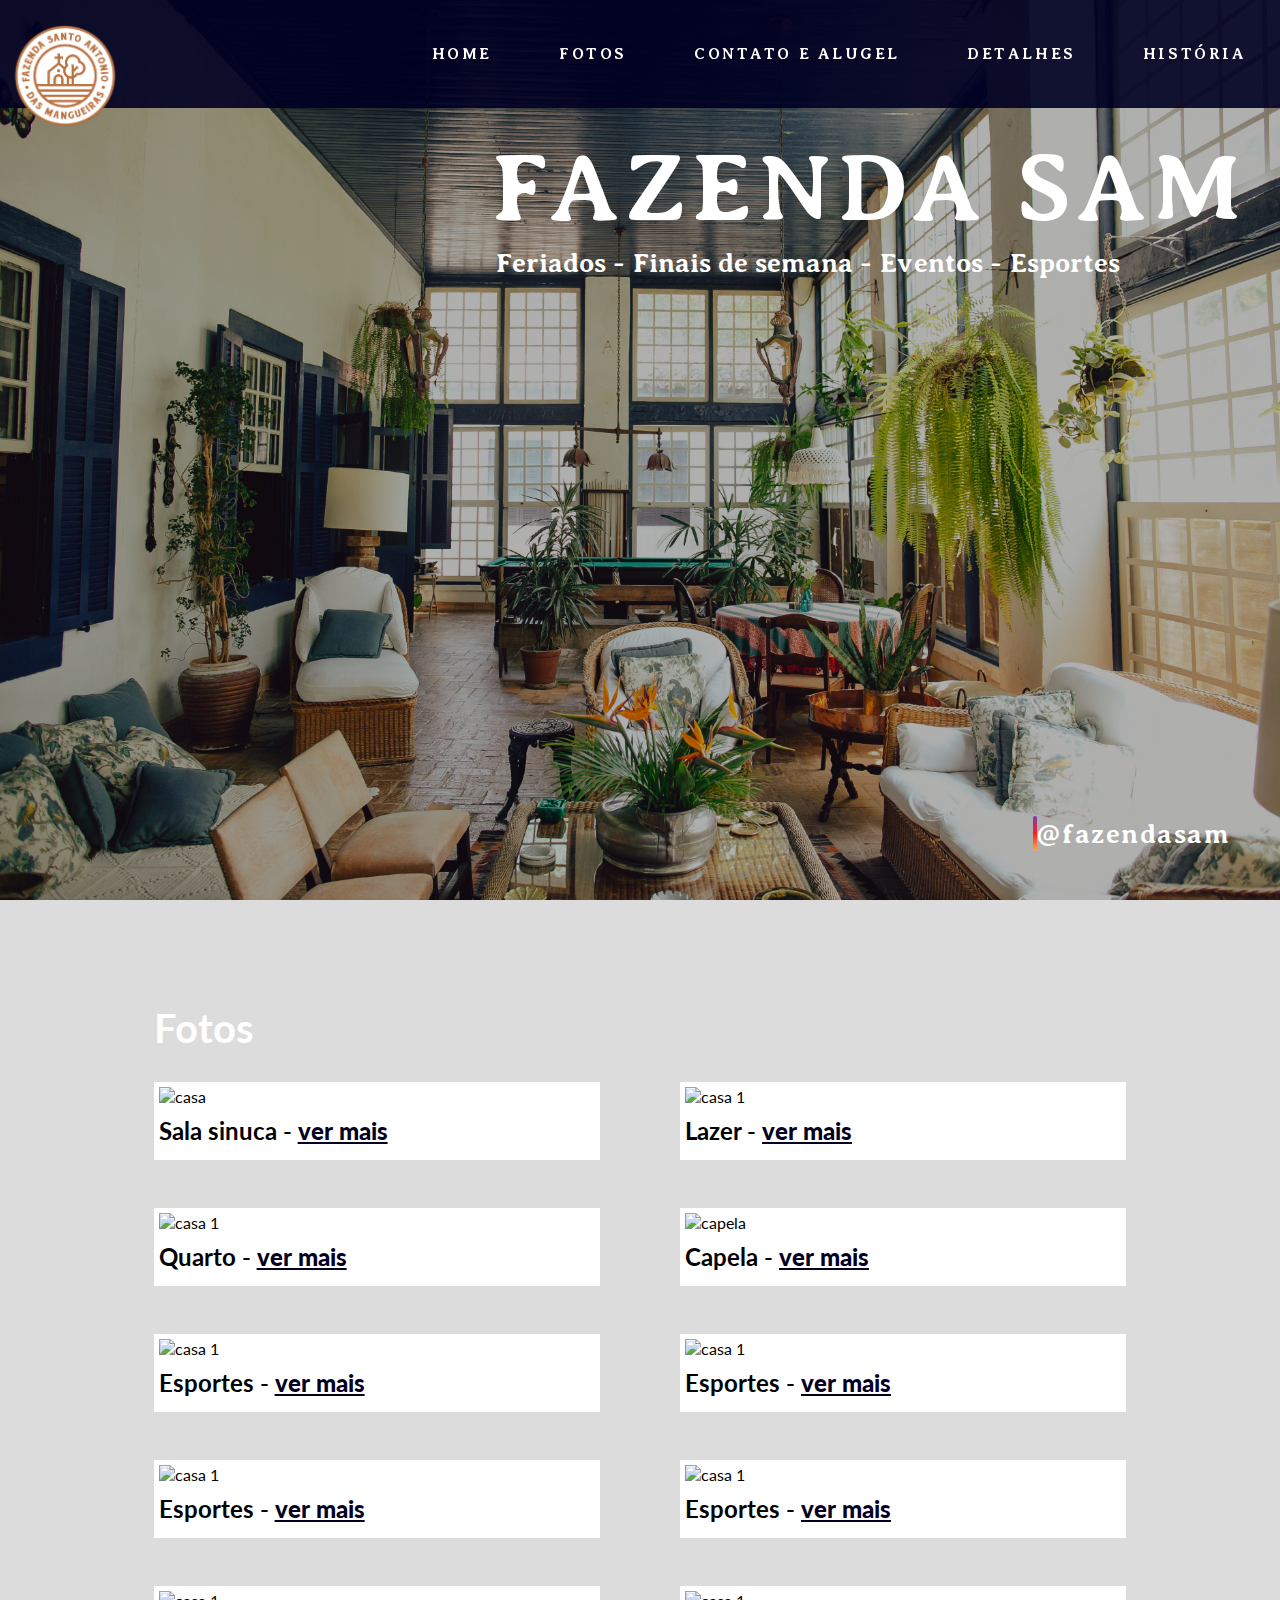
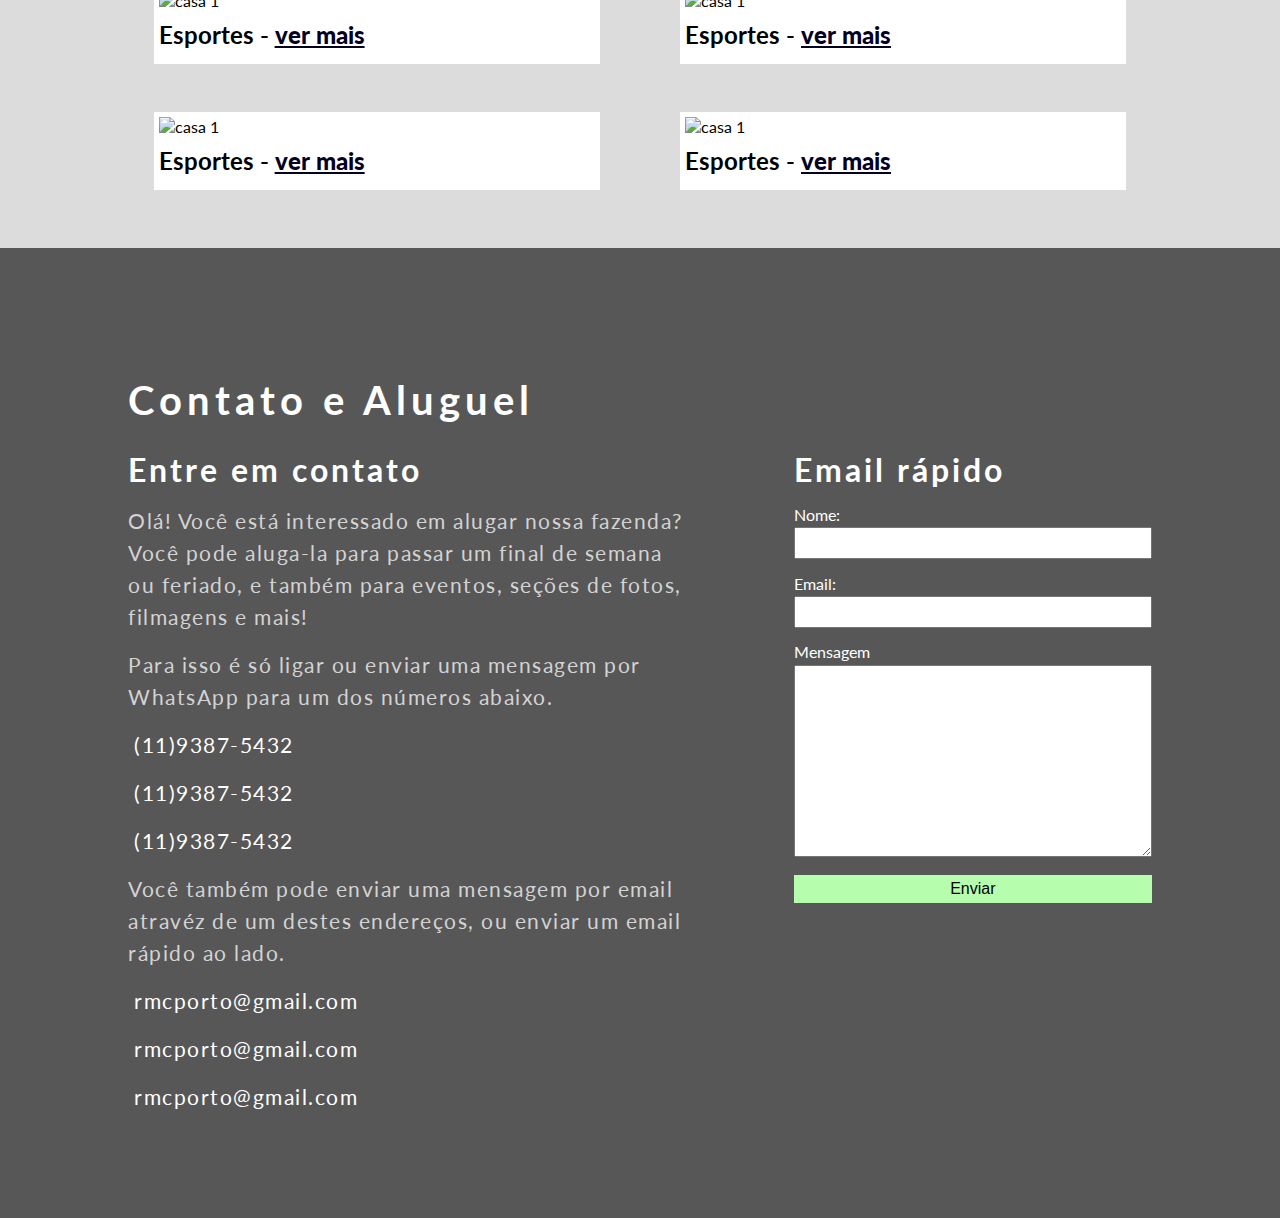
==== projeto/html/index.html @ 3a996c86 "muitas alterações" ====
<!DOCTYPE html>
<html lang="pt-br">
<head>
    <meta charset="UTF-8">
    <meta http-equiv="X-UA-Compatible" content="IE=edge">
    <meta name="viewport" content="width=device-width, initial-scale=1.0">
    <link rel="stylesheet" href="../style/style.css">
    <link rel="stylesheet" href="https://cdnjs.cloudflare.com/ajax/libs/font-awesome/5.15.3/css/all.min.css" integrity="sha512-iBBXm8fW90+nuLcSKlbmrPcLa0OT92xO1BIsZ+ywDWZCvqsWgccV3gFoRBv0z+8dLJgyAHIhR35VZc2oM/gI1w==" crossorigin="anonymous">
    <link rel="stylesheet" href="../dist/css/lightbox.min.css">
    <title>Fazenda SAM</title>
</head>
<body>

    <div class="container">
        <section class="section_1" id="section-1-image">
            <header>
                <div class="div_logo">
                    <img src="../images/logo-fazenda.png" alt="logo">
                </div>

                <ul>
                    <li><a href="#section-1-image">Home</a></li>
                    <li><a href="#fotos-id">Fotos</a></li>
                    <li><a href="#alugar-id">Contato e Alugel</a></li>
                    <li>Detalhes</li>
                    <li>História</li>
                    <!-- <li><a href="#contato-id">Contato</a></li> -->
                </ul>
            </header>

            <div class="section_1_main_div">
                <div class="title">
                    <h1>Fazenda SAM</h1>
                    <h2>Feriados - Finais de semana - Eventos - Esportes</h2> 
                </div>
                <div class="home_medias">
                    <p><i class="fab fa-instagram"></i> <b>@fazendasam</b></p> 
                </div>
            </div>
        </section>




        <section class="section_fotos background_image_2" id="fotos-id">

            <div class="section_fotos_main_div background_color_transparent">
                
                <h2>Fotos</h2>
                
                <div class="display_flex">

                    <div class="div_galeria galeria_esquerda">

                        <div class="carrossel">

                            <a href="../images/casa/casa-1.jpg" data-lightbox="roadtrip">
                                <div class="galeria_main_img">
                                    <img src="../images/casa/casa-1.jpg" alt="casa">
                                </div>
                                <div class="h3_img_div">
                                    <h3>Sala sinuca - <b>ver mais</b></h3> 
                                </div>
                            </a>
                            

                            <!-- ####### display none ####### -->
                            <div class="display_none">
                                <a href="../images/capela/capela-2.jpg" data-lightbox="roadtrip">
                                    <img src="../images/capela/capela-2.jpg" alt="capela">
                                </a>
                            </div>
                            <div class="display_none">
                                <a href="../images/capela/capela-3.jpg" data-lightbox="roadtrip">
                                    <img src="../images/capela/capela-3.jpg" alt="capela">
                                </a>
                            </div>
                            <div class="display_none">
                                <a href="../images/capela/capela-4.jpg" data-lightbox="roadtrip">
                                    <img src="../images/capela/capela-4.jpg" alt="capela">
                                </a>
                            </div>
                            <div class="display_none">
                                <a href="../images/capela/capela-5.jpg" data-lightbox="roadtrip">
                                    <img src="../images/capela/capela-5.jpg" alt="capela">
                                </a>
                            </div>
                            <div class="display_none">
                                <a href="../images/capela/capela-6.jpg" data-lightbox="roadtrip">
                                    <img src="../images/capela/capela-6.jpg" alt="capela">
                                </a>
                            </div>
                            <div class="display_none">
                                <a href="../images/capela/capela-7.jpg" data-lightbox="roadtrip">
                                    <img src="../images/capela/capela-7.jpg" alt="capela">
                                </a>
                            </div>

                        </div>


                        <div class="carrossel">
                            <a href="../images/esportes/esportes-1.jpg">

                                <div class="galeria_main_img">
                                    <img src="../images/esportes/esportes-1.jpg" alt="casa 1">
                                </div>
                                <div class="h3_img_div">
                                    <h3>Quarto - <b>ver mais</b></h3> 
                                </div>
                            </a>

                               <!-- ####### display none ####### -->
                               <div class="display_none">
                                <a href="../images/capela/capela-2.jpg" data-lightbox="roadtrip">
                                    <img src="../images/capela/capela-2.jpg" alt="capela">
                                </a>
                            </div>
                            <div class="display_none">
                                <a href="../images/capela/capela-3.jpg" data-lightbox="roadtrip">
                                    <img src="../images/capela/capela-3.jpg" alt="capela">
                                </a>
                            </div>
                            <div class="display_none">
                                <a href="../images/capela/capela-4.jpg" data-lightbox="roadtrip">
                                    <img src="../images/capela/capela-4.jpg" alt="capela">
                                </a>
                            </div>
                            <div class="display_none">
                                <a href="../images/capela/capela-5.jpg" data-lightbox="roadtrip">
                                    <img src="../images/capela/capela-5.jpg" alt="capela">
                                </a>
                            </div>
                            <div class="display_none">
                                <a href="../images/capela/capela-6.jpg" data-lightbox="roadtrip">
                                    <img src="../images/capela/capela-6.jpg" alt="capela">
                                </a>
                            </div>
                            <div class="display_none">
                                <a href="../images/capela/capela-7.jpg" data-lightbox="roadtrip">
                                    <img src="../images/capela/capela-7.jpg" alt="capela">
                                </a>
                            </div>

                        </div>

                        <div class="carrossel">
                            <a href="../images/esportes/esportes-1.jpg">

                                <div class="galeria_main_img">
                                    <img src="../images/esportes/esportes-1.jpg" alt="casa 1">
                                </div>
                                <div class="h3_img_div">
                                    <h3>Esportes - <b>ver mais</b></h3> 
                                </div>
                            </a>
                        </div>

                        <div class="carrossel">
                            <a href="../images/esportes/esportes-1.jpg">

                                <div class="galeria_main_img">
                                    <img src="../images/esportes/esportes-1.jpg" alt="casa 1">
                                </div>
                                <div class="h3_img_div">
                                    <h3>Esportes - <b>ver mais</b></h3> 
                                </div>
                            </a>
                        </div>

                        <div class="carrossel">
                            <a href="../images/esportes/esportes-1.jpg">

                                <div class="galeria_main_img">
                                    <img src="../images/esportes/esportes-1.jpg" alt="casa 1">
                                </div>
                                <div class="h3_img_div">
                                    <h3>Esportes - <b>ver mais</b></h3> 
                                </div>
                            </a>
                        </div>

                        <div class="carrossel">
                            <a href="../images/esportes/esportes-1.jpg">

                                <div class="galeria_main_img">
                                    <img src="../images/esportes/esportes-1.jpg" alt="casa 1">
                                </div>
                                <div class="h3_img_div">
                                    <h3>Esportes - <b>ver mais</b></h3> 
                                </div>
                            </a>
                        </div>
                    </div>


                    <!-- #################### divisão galeria #################### -->
                

                    <div class="div_galeria galeria_direita">
                        <div class="carrossel">
                            <a href="../images/lazer/lazer-1.jpg">
                                <div class="galeria_main_img">
                                    <img src="../images/lazer/lazer-1.jpg" alt="casa 1">
                                </div>
                                <div class="h3_img_div">
                                    <h3>Lazer - <b>ver mais</b></h3> 
                                </div>
                            </a>
                        </div>

                        <div class="carrossel">
                            <!-- <h2>Capela</h2> -->
                            <a href="../images/capela/capela-1.jpg" data-lightbox="roadtrip">
                                <div class="galeria_main_img">
                                    <img src="../images/capela/capela-1.jpg" alt="capela"> 
                                </div>
                                <div class="h3_img_div">
                                    <h3>Capela - <b>ver mais</b></h3> 
                                </div>
                            </a>

                            <!-- ####### display none ####### -->
                            <div class="display_none">
                                <a href="../images/capela/capela-2.jpg" data-lightbox="roadtrip">
                                    <img src="../images/capela/capela-2.jpg" alt="capela">
                                </a>
                            </div>
                            <div class="display_none">
                                <a href="../images/capela/capela-3.jpg" data-lightbox="roadtrip">
                                    <img src="../images/capela/capela-3.jpg" alt="capela">
                                </a>
                            </div>
                            <div class="display_none">
                                <a href="../images/capela/capela-4.jpg" data-lightbox="roadtrip">
                                    <img src="../images/capela/capela-4.jpg" alt="capela">
                                </a>
                            </div>
                            <div class="display_none">
                                <a href="../images/capela/capela-5.jpg" data-lightbox="roadtrip">
                                    <img src="../images/capela/capela-5.jpg" alt="capela">
                                </a>
                            </div>
                            <div class="display_none">
                                <a href="../images/capela/capela-6.jpg" data-lightbox="roadtrip">
                                    <img src="../images/capela/capela-6.jpg" alt="capela">
                                </a>
                            </div>
                            <div class="display_none">
                                <a href="../images/capela/capela-7.jpg" data-lightbox="roadtrip">
                                    <img src="../images/capela/capela-7.jpg" alt="capela">
                                </a>
                            </div>
                        </div>

                        <div class="carrossel">
                            <a href="../images/esportes/esportes-1.jpg">

                                <div class="galeria_main_img">
                                    <img src="../images/esportes/esportes-1.jpg" alt="casa 1">
                                </div>
                                <div class="h3_img_div">
                                    <h3>Esportes - <b>ver mais</b></h3> 
                                </div>
                            </a>
                        </div>

                        <div class="carrossel">
                            <a href="../images/esportes/esportes-1.jpg">

                                <div class="galeria_main_img">
                                    <img src="../images/esportes/esportes-1.jpg" alt="casa 1">
                                </div>
                                <div class="h3_img_div">
                                    <h3>Esportes - <b>ver mais</b></h3> 
                                </div>
                            </a>
                        </div>

                        <div class="carrossel">
                            <a href="../images/esportes/esportes-1.jpg">

                                <div class="galeria_main_img">
                                    <img src="../images/esportes/esportes-1.jpg" alt="casa 1">
                                </div>
                                <div class="h3_img_div">
                                    <h3>Esportes - <b>ver mais</b></h3> 
                                </div>
                            </a>
                        </div>

                        <div class="carrossel">
                            <a href="../images/esportes/esportes-1.jpg">

                                <div class="galeria_main_img">
                                    <img src="../images/esportes/esportes-1.jpg" alt="casa 1">
                                </div>
                                <div class="h3_img_div">
                                    <h3>Esportes - <b>ver mais</b></h3> 
                                </div>
                            </a>
                        </div>
                    </div>
                </div>
            </div>
        </section>



        <section class="section_alugar background_image_2" id="alugar-id">

            <div class="section_alugar_main_div ">
                <div class="section_alugar_h2_div">
                    <h2>Contato e Aluguel</h2>
                </div>
                <div class="section_alugar_contato_div">
                    <div class="infos_div">
                        <h3>Entre em contato</h3>
                        <p>
                            Olá! Você está interessado em alugar nossa fazenda? Você pode aluga-la para passar um final de semana ou feriado,
                            e também para eventos, seções de fotos, filmagens e mais!
                        </p>
                        <p>
                            Para isso é só ligar ou enviar uma mensagem por WhatsApp para um dos números abaixo. 
                        </p>
                        <p class="numeros_emails_p">
                            <i class="fab fa-whatsapp"></i> <i class="fas fa-mobile-alt"></i>  (11)9387-5432
                        </p>
                        <p class="numeros_emails_p">
                            <i class="fab fa-whatsapp"></i> <i class="fas fa-mobile-alt"></i>  (11)9387-5432
                        </p>
                        <p class="numeros_emails_p">
                            <i class="fab fa-whatsapp"></i> <i class="fas fa-mobile-alt"></i>  (11)9387-5432
                        </p>
                        <p>
                            Você também pode enviar uma mensagem por email atravéz de um destes endereços, ou enviar um email rápido ao lado.
                        </p>
                        <p class="numeros_emails_p">
                            <i class="far fa-envelope"></i> rmcporto@gmail.com
                        </p>
                        <p class="numeros_emails_p">
                            <i class="far fa-envelope"></i> rmcporto@gmail.com
                        </p>
                        <p class="numeros_emails_p">
                            <i class="far fa-envelope"></i> rmcporto@gmail.com
                        </p>
                        <!-- <div class="link_contato"><a href="#contato-id">Contatos</a></div> -->
                    </div>
                    <div class="contato_form_div">
                        <form action="">

                            <h3>Email rápido</h3>
                            <label for="nome">Nome:</label>
                            <input type="text" name="nome" id="nome">

                            <label for="email">Email:</label>
                            <input type="email" name="email" id="email">

                            <label for="mensagem">Mensagem</label>
                            <textarea name="mensagem" id="mensagem" cols="30" rows="10"></textarea>

                            <input type="submit" value="Enviar" id="enviar">

                        </form>
                    </div>
                </div>
            </div>
        </section>



        <!-- <section class="section_contato background_image_2" id="contato-id">
            <div class="section_contato_main_div background_color_transparent">
                <div class="contatos">
                    <div>
                        <h2><i class="fas fa-phone-alt"></i> Telefones</h2>
                        <i class="fas fa-mobile-alt"></i>
                        <p><b>Celular 1</b> (11)9387-5432</p>
                        <p><b>Celular 1</b> (11)9387-5432</p>
                        <p><b>Celular 1</b> (11)9387-5432</p>
                        <h2><i class="fab fa-instagram"></i> Instagram</h2>
                        <p><b>@fazendasam</b></p>
                    </div>
                    <div>
                        <h2><i class="far fa-envelope"></i> Emails</h2>
                        <i class="fab fa-whatsapp"></i>
                        <p><b>Email:</b> rmcporto@gmail.com</p>
                        <p><b>Email:</b> rmcporto@gmail.com</p>
                        <p><b>Email:</b> rmcporto@gmail.com</p>
                    </div>
                </div>
            </div>
        </section> -->
    </div>

    <script src="../js/scrypt.js"></script>
    <script src="../dist/js/lightbox-plus-jquery.min.js"></script>

</body>
</html>
---- projeto/style/style.css ----
/* @import url('https://fonts.googleapis.com/css2?family=DM+Serif+Text&display=swap'); */
@import url('https://fonts.googleapis.com/css2?family=Averia+Serif+Libre:wght@300&display=swap');
@import url('https://fonts.googleapis.com/css2?family=Lato&display=swap');


*{
    box-sizing: border-box;
    padding: 0;
    margin: 0;
}

html{
    scroll-behavior: smooth;
    font-size: 16px;
}

body{
    /* font-family: 'DM Serif Text', serif; */
    font-family: 'Averia Serif Libre', cursive;
}

p{
    line-height: 2rem;
    letter-spacing: 1.5px;
}


/* ####### menu #######*/

header{
    position: fixed;
    top: 0;
    left: 0;
    right: 0;
    bottom: 88vh;
    background-color: rgba(0, 0, 34, .9);
    color: white;
    display: flex;
    justify-content: space-between;
    align-items: center;
    padding: 20px 0;
}

.div_logo{
    margin-top: 110px;
    width: 190px;
}

header img{
    width: 100%;
}

header ul{
    display: flex;
    justify-content: space-between;
    list-style: none;
    font-size: 1rem;
    font-weight: 900;
    letter-spacing: .16rem;
    text-transform: uppercase;
}

header a{
    color: white;
    text-decoration: none;
}

header a:hover{
    color: rgb(233, 215, 59);
}

header ul li{
    /* margin-left: 40px; */
    padding: 0 2.1rem;
}

/* ####### menu fim #######*/

section{
    /* height: 100vh; */
    width: 100%;
}

.section_1{
    /* margin-top: 12vh; */
    background-image: url("../images/fundos-section-1/fundo-1-1.jpg");
    background-attachment: fixed;
    background-size: cover;
    background-position: bottom center;
    transition: 2s;
}

.section_1_main_div{

    background-color: rgba(0, 0, 0, 0.301);
    height: 100vh;
    width: 100%;
    /* display: flex;
    justify-content: flex-end;
    align-items: flex-start; */
    color: white;

    display: flex;
    flex-direction: column;
    justify-content: space-between;
    align-items: flex-end;
}

.title{
    padding: 8.125rem 2rem;
}

.title h1{
    font-size: 6rem;
    color: rgb(255, 255, 255);
    text-transform: uppercase;
    letter-spacing: 6px;
    /* border: solid 1px rgb(36, 12, 75); */

}

.title h2{
    /* border: solid 1px red; */
    font-size: 1.7rem;
    color: rgb(255, 255, 255);
    padding-left: 4px;
}

.home_medias{
    padding: 20px;
    margin: 0 30px 30px 0;
    font-size: 1.7rem;
    display: flex;
    /* height: 40px; */
    align-items: flex-start;
    /* border: solid 1px red; */
    color: rgb(255, 255, 255);
}

.home_medias i{
    color: white;
    border-radius: 5px;
    padding: 2px;
    background-image: linear-gradient(to top, rgb(252, 175, 69), rgb(253, 29, 29), rgb(131, 58, 180));
}

.background_image_2{
    background-image: url("../images/fundo-2.jpg");
    background-size: cover;
    background-position: right center;
    background-attachment: fixed;
}

.background_color_transparent{
    /* background-color: rgba(0, 0, 0, 0.58); */
    height: 100%;
    width: 100%;
    background-color: rgba(0, 0, 0, 0.137);

}

/* FOTOS */

.section_fotos{
    font-family: 'Lato', sans-serif;
    height: 100%;
}

.section_fotos h2{
    margin: 6.5rem 12% 0;
    font-size: 2.5rem;
    color: white;
}


.display_flex{
    display: flex;
    /* flex-direction: column; */
    justify-content: center;
    /* border:solid 1px rgb(229, 255, 0); */

}

.section_fotos_main_div{
    display: flex;
    flex-direction: column;
    /* justify-content: center; */
    /* border:solid 1px rgb(68, 0, 255); */

}

.div_galeria{
    /* border:solid 1px red; */
    width: 38%;
    /* height: 40vh; */
    /* margin-bottom: 20px; */
    display: flex;
    flex-direction: column;
    justify-content: space-around;
    align-items: center;
    padding: 30px 0px 10px;
    /* margin-bottom: 3rem; */
}

.galeria_esquerda{
    padding-right: 2.5rem;
}

.galeria_direita{
    padding-left: 2.5rem;
}

.div_galeria img{
    /* height: 100%; */
    width: 100%;
}

.carrossel{
    /* border: solid 2px rgb(0, 255, 115); */
    background-color: white;
    width: 100%;
    /* height: 40vh; */
    display: flex;
    flex-direction: column;
    align-items: flex-start;
    justify-content: space-between;
    color: rgb(0, 0, 0);
    padding: 5px 5px 5px;
    margin-bottom: 3rem;
}

.carrossel a{
    text-decoration: none;
    color: black;
}

.carrossel a b{
    text-decoration: underline rgb(3, 0, 31);
    color: rgb(3, 0, 31);
}

.h3_img_div{
    padding: 10px 0;
}

.carrossel h3{
    font-size: 1.5rem;
}

.display_none{
    display: none;
}



/* ALUGAR */

.section_alugar{
    /* height: 100vh; */
    font-family: 'Lato', sans-serif;
}

.section_alugar_main_div{
    display: flex;
    flex-direction: column;
    padding: 5% 0;
    background-color: rgba(0, 0, 0, 0.658);
}

.section_alugar_h2_div{
    padding: 5% 10% 0%;
}

.section_alugar_contato_div{
    padding: 2% 10% 2%;

}

.section_alugar h2{
    font-size: 2.5rem;
    color: white;
    letter-spacing: 5px;
}

.section_alugar h3{
    font-size: 2rem;
    letter-spacing: 3px;
    margin-bottom: 1rem;
}

/* .section_alugar a{
    color: white;
    text-decoration: none;
    border: solid 1px white;
    padding: .625rem;
} */

.section_alugar p{
    margin-bottom: 1rem;
    font-size: 1.3rem;
    color: rgb(211, 211, 211);
}

.section_alugar_contato_div{
    color: white;
    /* border: solid 2px red; */
    display: flex;
    justify-content: space-between;
    /* background-color: rgba(0, 0, 0, 0.589); */

}

.infos_div{
    width: 55%;
    /* background-color: rgba(0, 0, 0, 0.589); */
    /* padding: 1.3rem; */
}

.contato_form_div{
    /* border: solid 2px rgb(35, 0, 99); */
    width: 35%;
}

form{
    display: flex;
    flex-direction: column;
}

form input, form textarea{
    outline: none;
    padding: 5px;
    font-size: 1rem;
    margin-bottom: 4%;
    margin-top: 1%;
}

#enviar{
    /* width: 20%; */
    background-color: rgb(182, 253, 174);
    border: none;
    cursor: pointer;
}

#enviar:hover{
    background-color: rgb(89, 255, 71);
}

.fa-whatsapp{
    color: rgb(76, 221, 71);
}

.fa-mobile-alt{
    color: rgb(170, 170, 170);
    margin-right: .4rem;
}

.fa-envelope{
    color: rgb(28, 153, 255);
    margin-right: .4rem;

}

.numeros_emails_p{
    color: white !important;
}


/* CONTATO */

.section_contato_main_div{
    /* background-color: rgba(0, 0, 0, 0.58); */
    /* width: 100%; */
    /* height: 100%; */
    display: flex;
    align-items: center;
    justify-content: center;
    font-family: 'Lato', sans-serif;
}

.contatos{
    font-size: 1.5rem;
    color: white;
    display: flex;
    /* align-items: center; */
    justify-content: space-between;
    /* padding-left: 190px; */
    /* border: solid 2px red; */
    width: 65%;
}


.contatos h2{
    letter-spacing: 3px;
    padding: 40px 20px 0;
    color: rgb(224, 165, 55);

}

.contatos p{
    /* margin-top: 20px; */
    /* margin-bottom: 40px; */
    padding: 20px;
    letter-spacing: 2px;
    color: rgb(209, 209, 209);
}

@media (max-width: 1290px){
    .div_logo{
        margin-top: 60px;
        width: 130px;
    }
}


@media (max-width:1145px){
    html{
        font-size: 13px;
    }

    .div_logo{
        margin-top: 60px;
        width: 130px;
    }
}
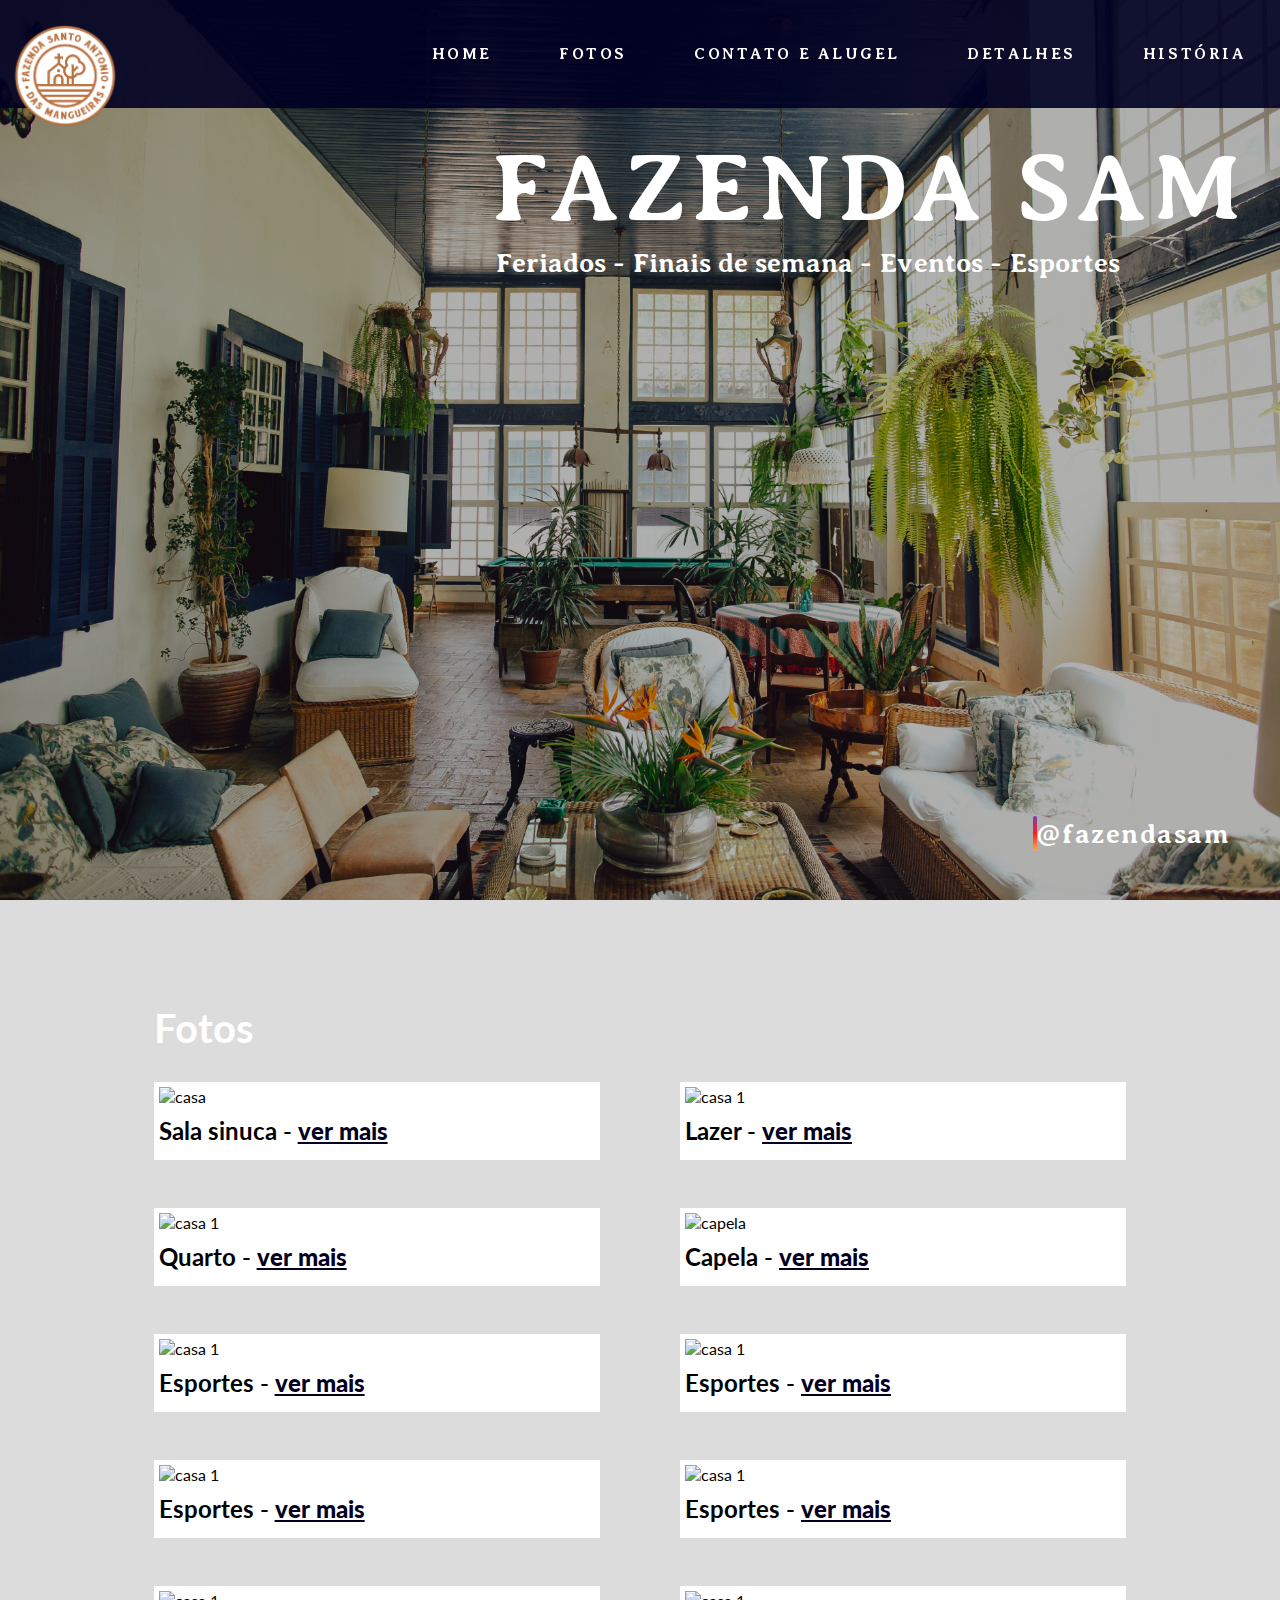
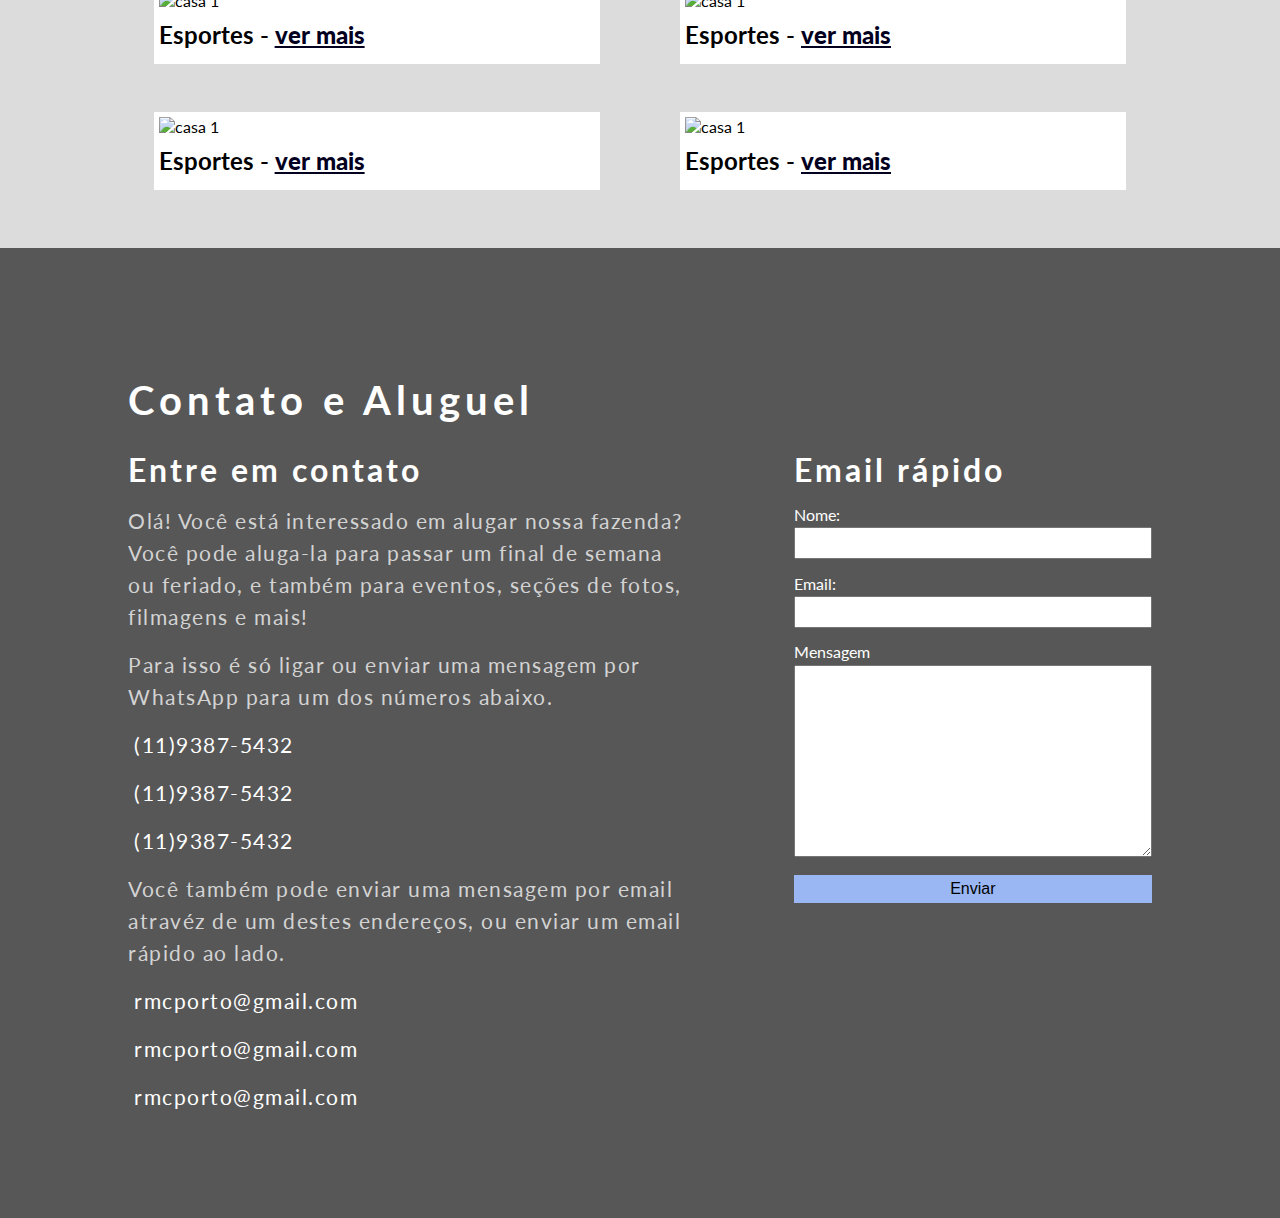
==== commit a449c05e: "form" ====
--- a/projeto/html/index.html
+++ b/projeto/html/index.html
@@ -347,17 +347,20 @@
                         <!-- <div class="link_contato"><a href="#contato-id">Contatos</a></div> -->
                     </div>
                     <div class="contato_form_div">
-                        <form action="">
-
+                        <form ction="https://api.staticforms.xyz/submit" method="post">
+                            <input type="hidden" name="accessKey" value="4f3d91b9-f5a8-487e-b0c8-064bb9a57c5c">
+                            
                             <h3>Email rápido</h3>
                             <label for="nome">Nome:</label>
-                            <input type="text" name="nome" id="nome">
-
+                            <input type="text" name="name" id="nome">
+                            
                             <label for="email">Email:</label>
-                            <input type="email" name="email" id="email">
-
+                            <input type="text" name="email" id="email">
+                            
                             <label for="mensagem">Mensagem</label>
-                            <textarea name="mensagem" id="mensagem" cols="30" rows="10"></textarea>
+                            <textarea name="message" id="mensagem" cols="30" rows="10"></textarea>
+
+                            <!-- <input type="hidden" name="redirectTo" value="https://api.staticforms.xyz/submit"> -->
 
                             <input type="submit" value="Enviar" id="enviar">
 
--- a/projeto/style/style.css
+++ b/projeto/style/style.css
@@ -336,13 +336,13 @@
 
 #enviar{
     /* width: 20%; */
-    background-color: rgb(182, 253, 174);
+    background-color: rgb(155, 183, 243);
     border: none;
     cursor: pointer;
 }
 
 #enviar:hover{
-    background-color: rgb(89, 255, 71);
+    background-color: rgb(103, 146, 238);
 }
 
 .fa-whatsapp{
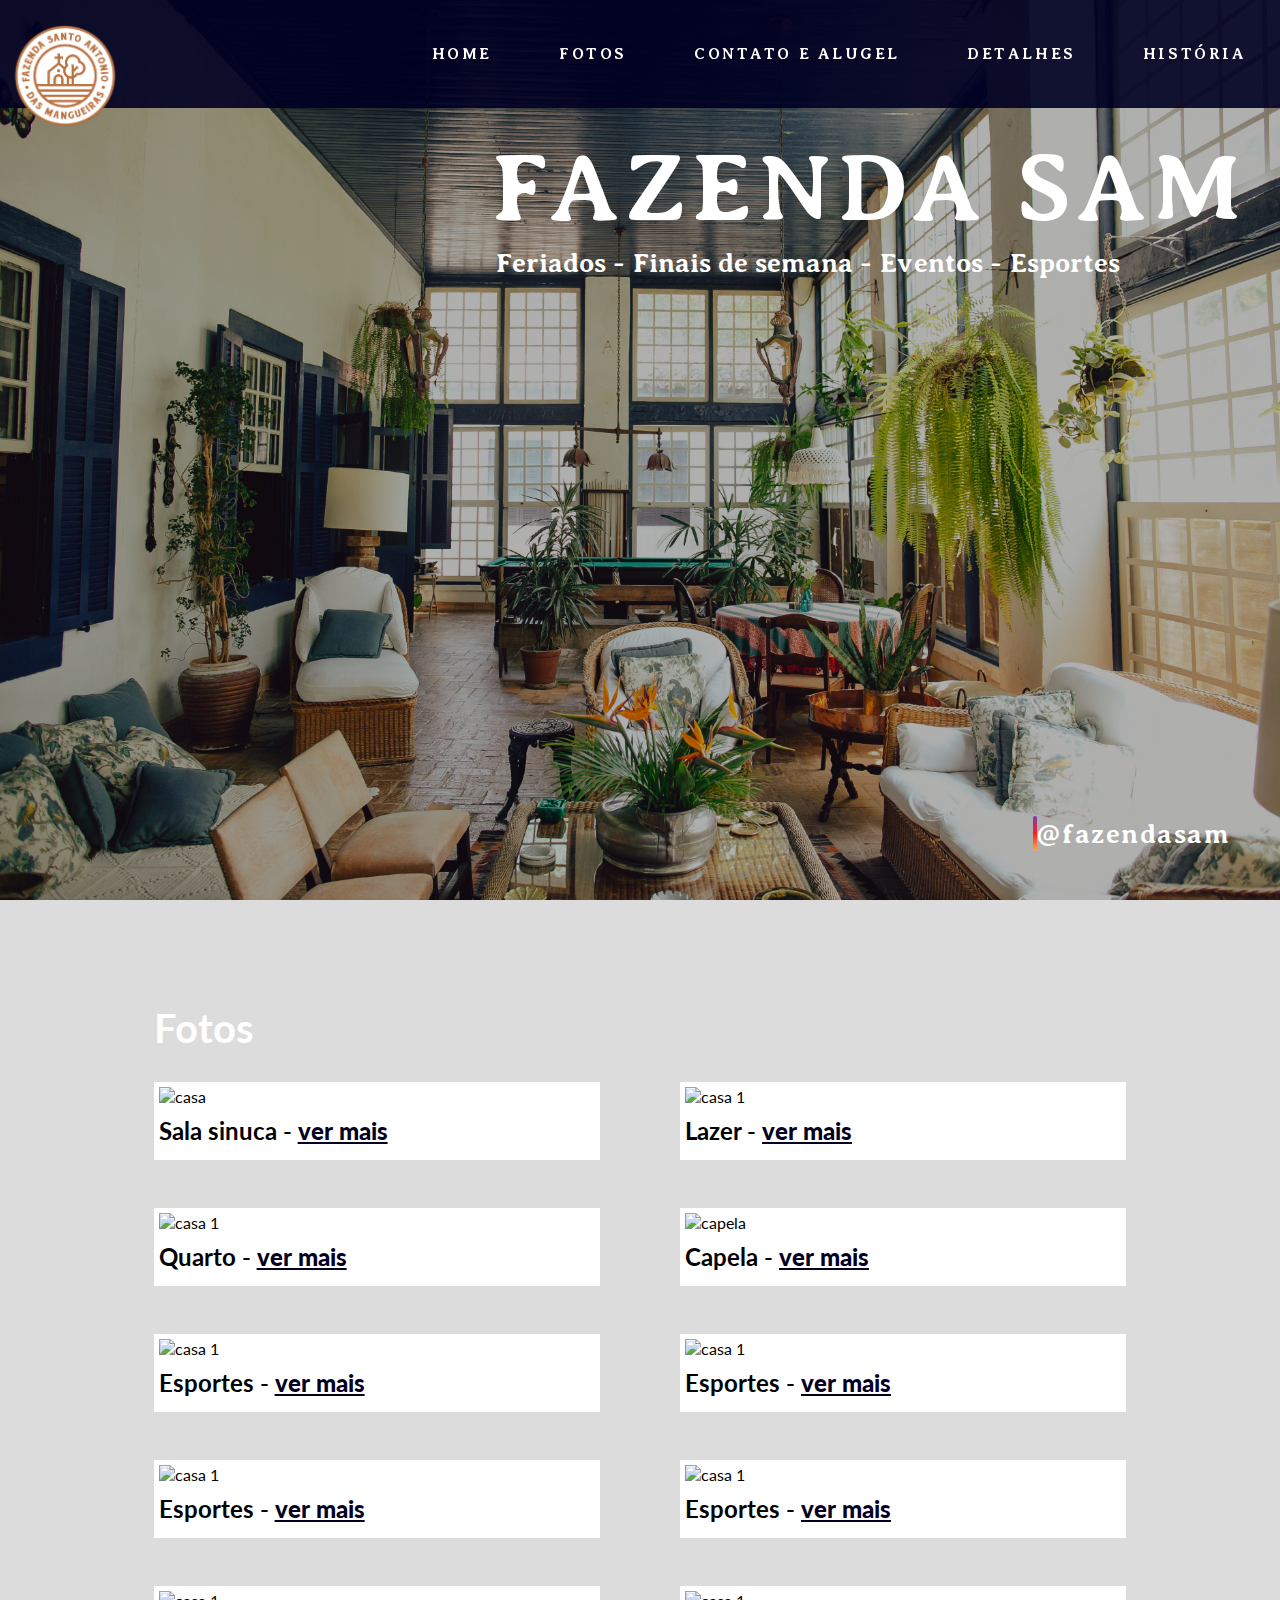
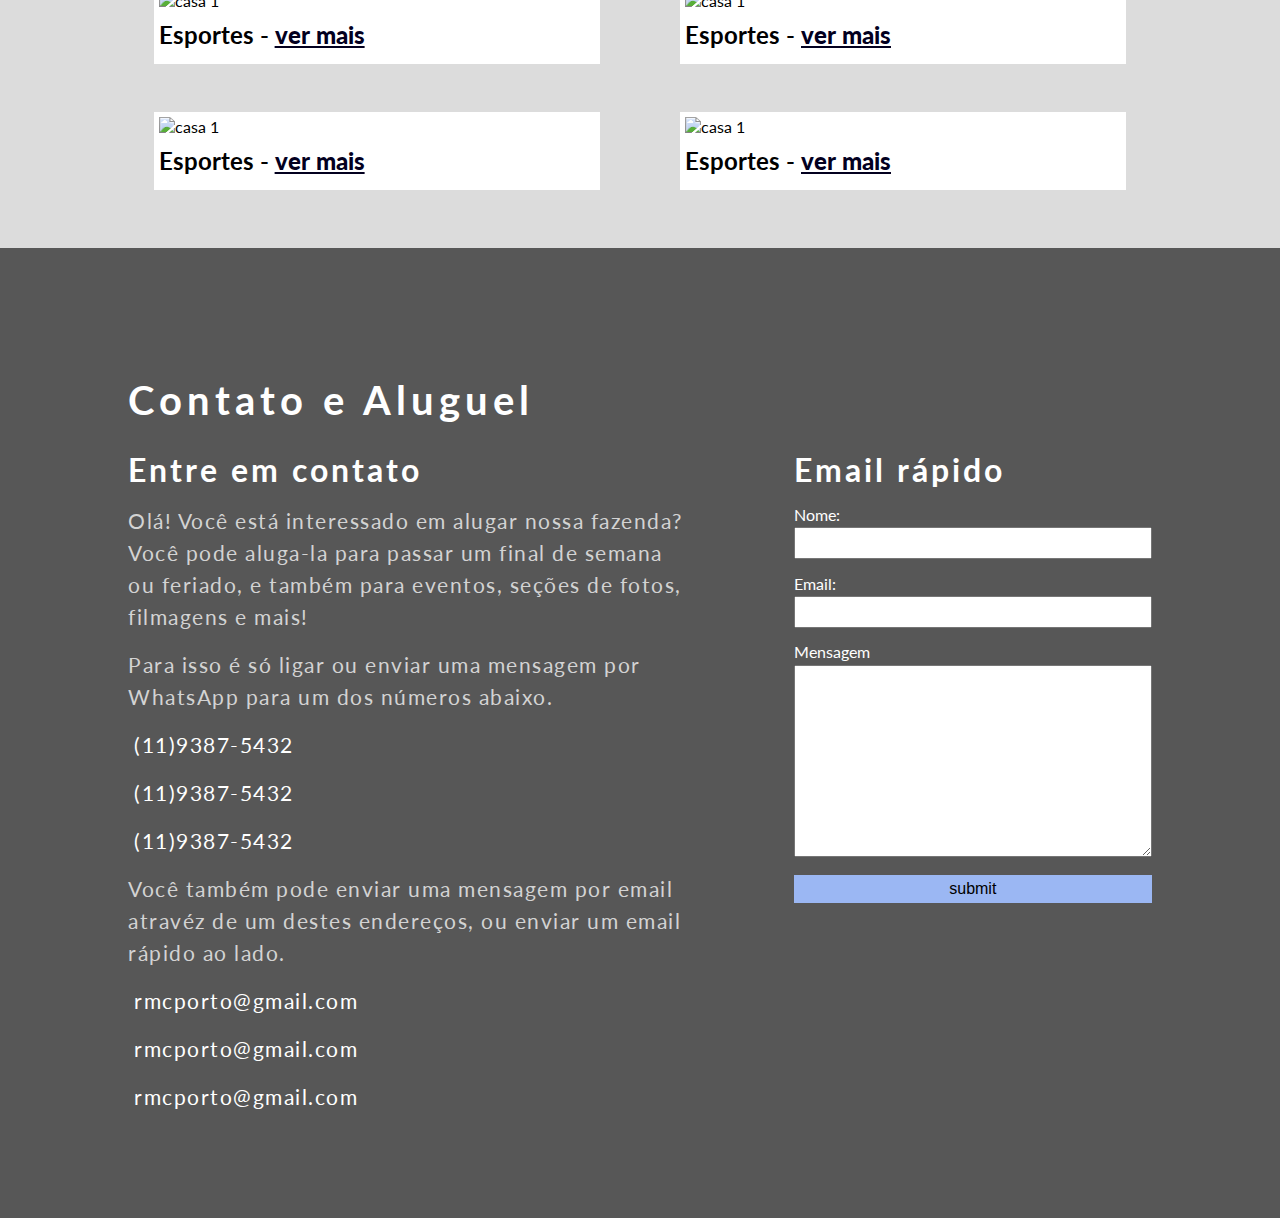
==== commit 0e0298b4: "testes" ====
--- a/projeto/html/index.html
+++ b/projeto/html/index.html
@@ -360,9 +360,9 @@
                             <label for="mensagem">Mensagem</label>
                             <textarea name="message" id="mensagem" cols="30" rows="10"></textarea>
 
-                            <!-- <input type="hidden" name="redirectTo" value="https://api.staticforms.xyz/submit"> -->
-
-                            <input type="submit" value="Enviar" id="enviar">
+                            <input type="hidden" name="redirectTo" value="https://youtube.com">
+
+                            <input type="submit" value="submit" id="enviar">
 
                         </form>
                     </div>
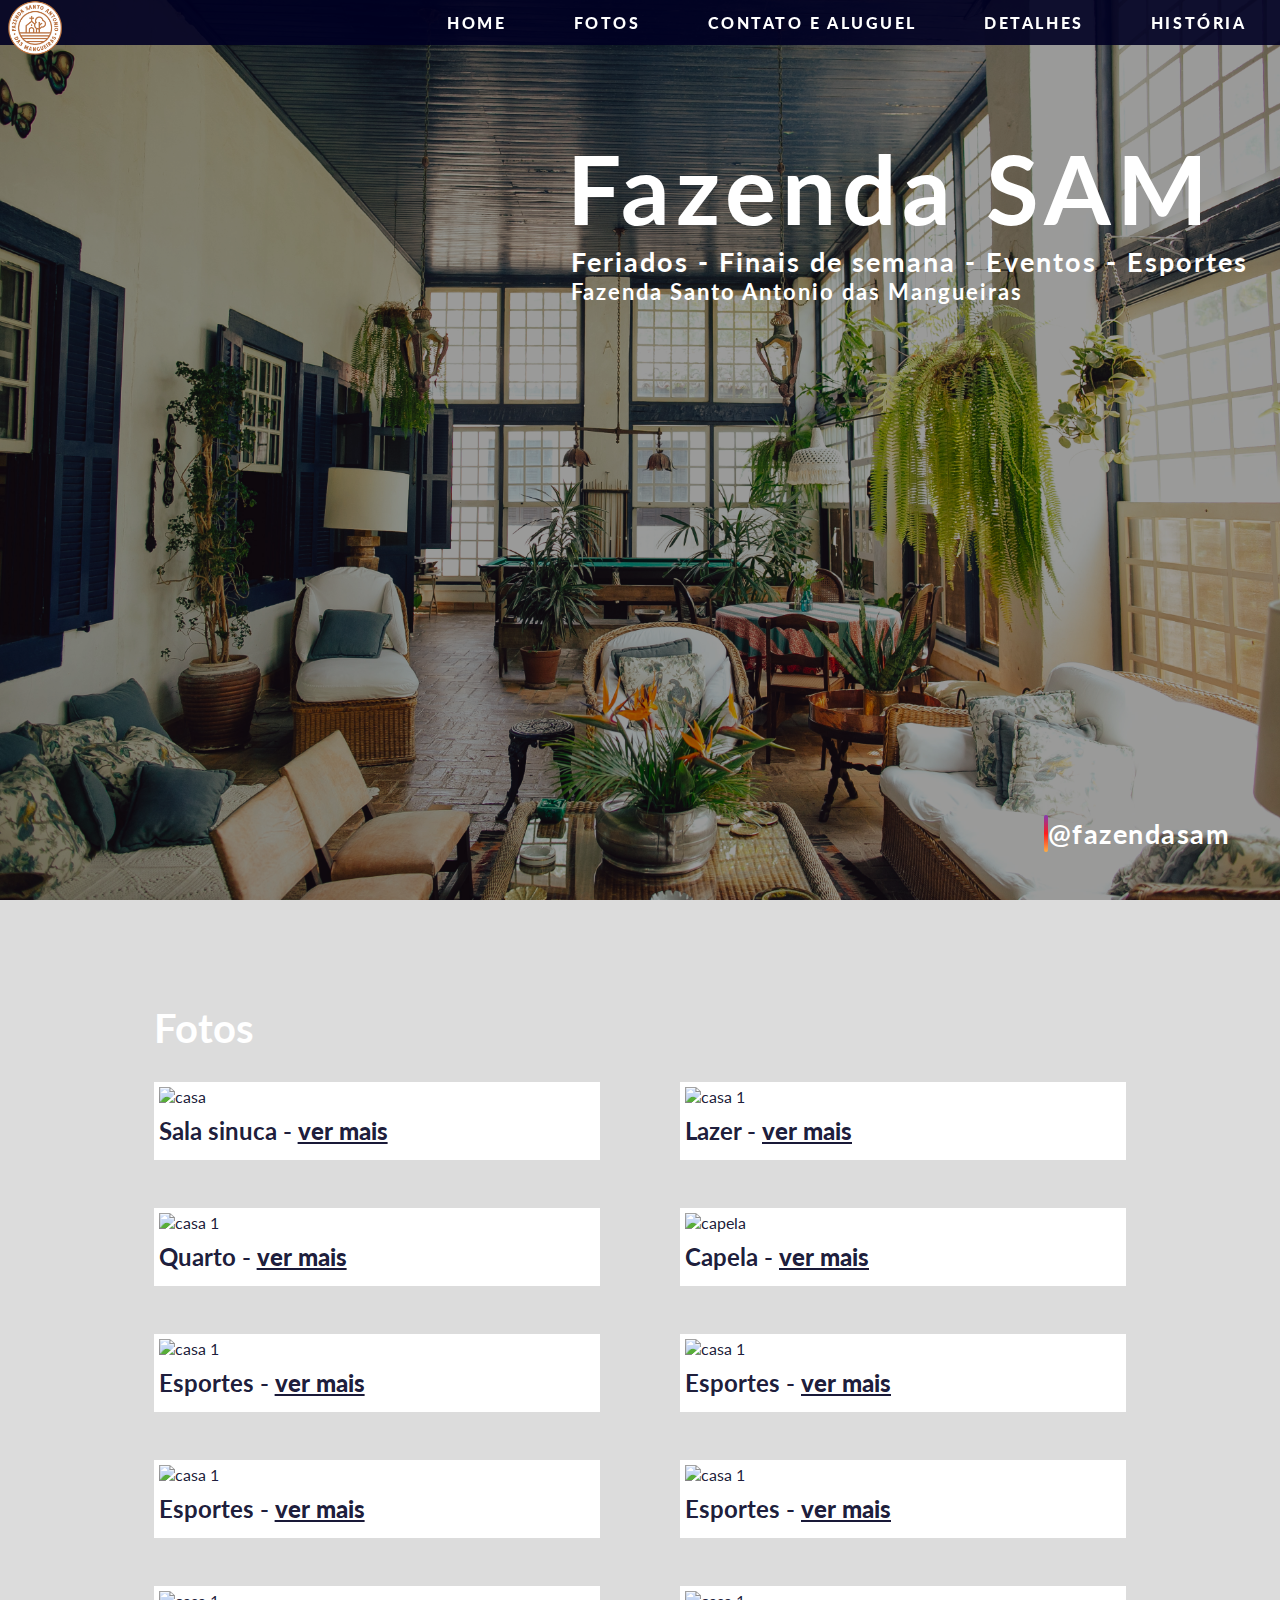
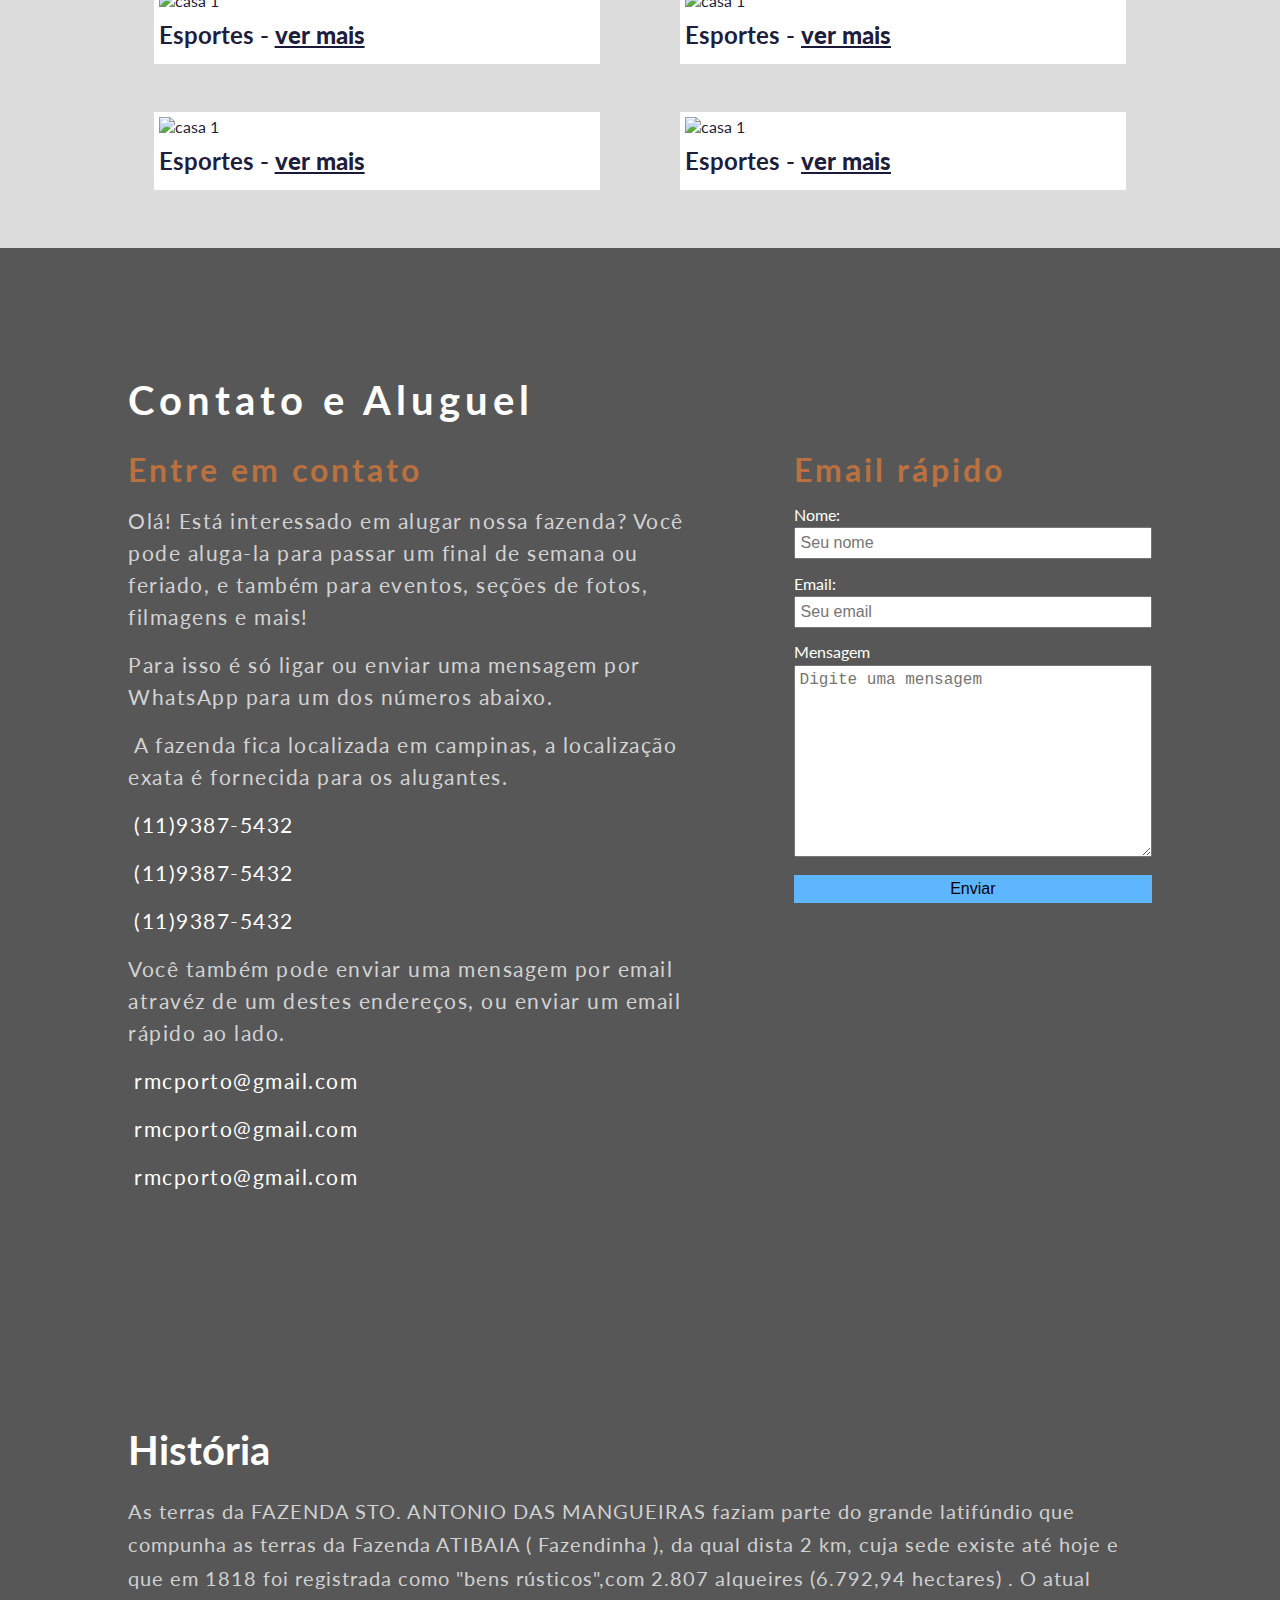
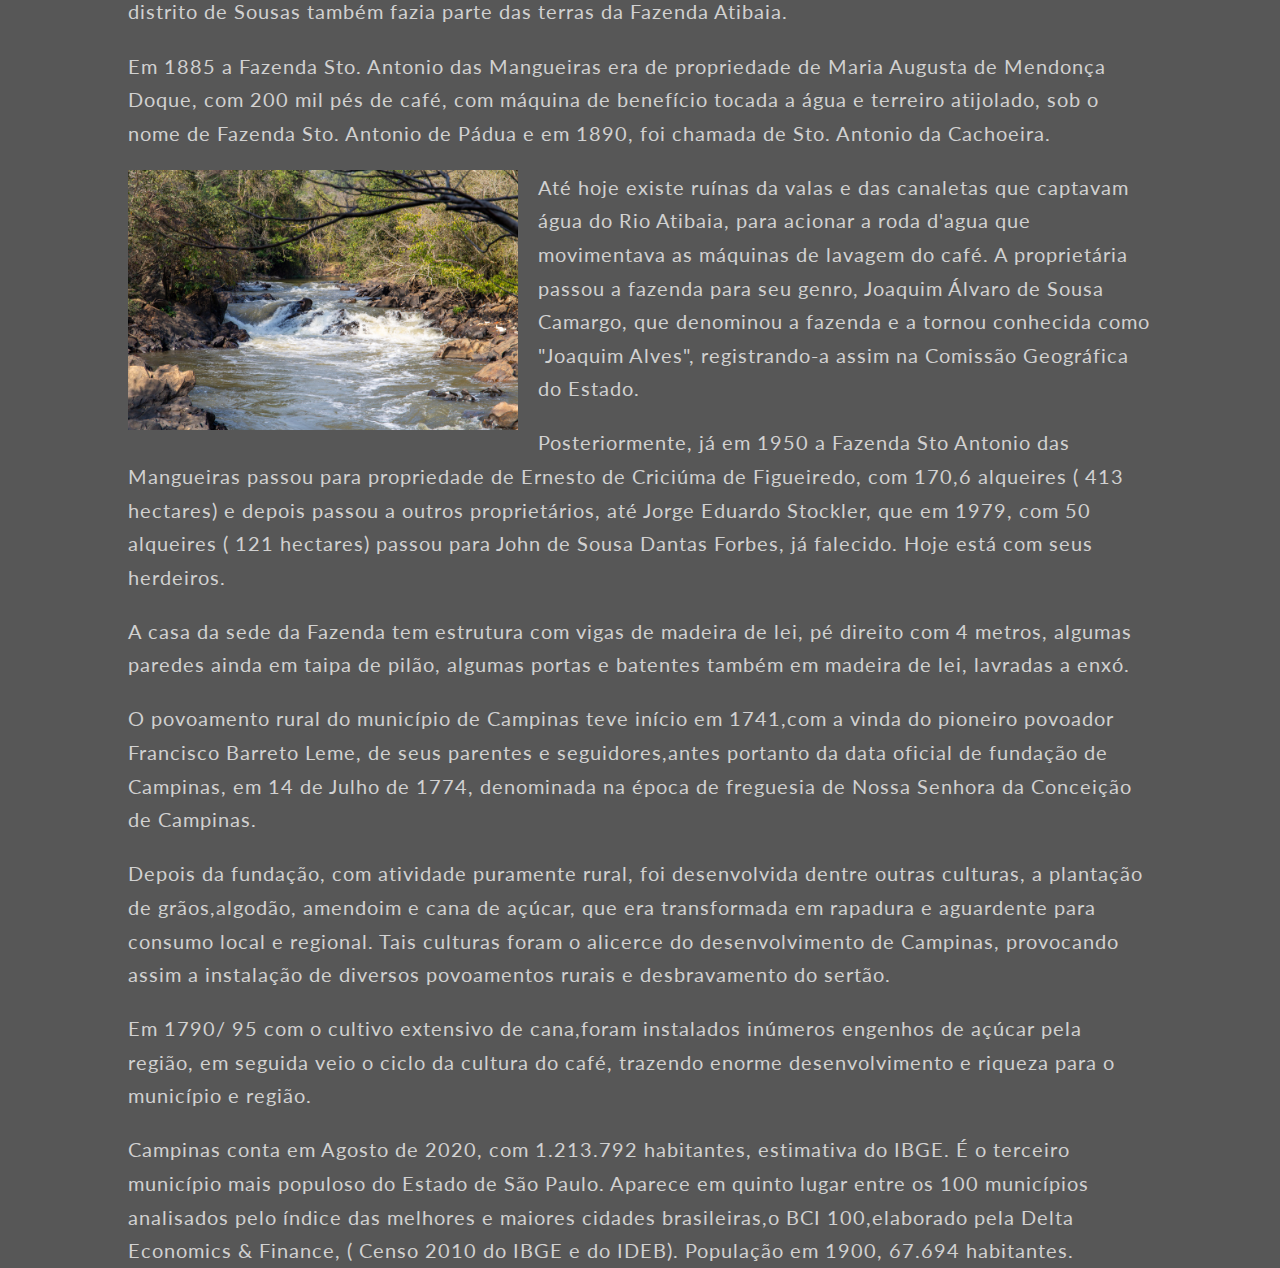
==== commit f97ba318: "responsivo 1" ====
--- a/projeto/html/index.html
+++ b/projeto/html/index.html
@@ -12,6 +12,19 @@
 <body>
 
     <div class="container">
+        <!-- <header>
+            <div class="div_logo">
+                <img src="../images/logo-fazenda.png" alt="logo">
+            </div>
+
+            <ul>
+                <li><a href="#section-1-image">Home</a></li>
+                <li><a href="#fotos-id">Fotos</a></li>
+                <li><a href="#alugar-id">Contato e Aluguel</a></li>
+                <li>Detalhes</li>
+                <li><a href="#historia-id">História</a></li>
+            </ul>
+        </header> -->
         <section class="section_1" id="section-1-image">
             <header>
                 <div class="div_logo">
@@ -21,10 +34,9 @@
                 <ul>
                     <li><a href="#section-1-image">Home</a></li>
                     <li><a href="#fotos-id">Fotos</a></li>
-                    <li><a href="#alugar-id">Contato e Alugel</a></li>
+                    <li><a href="#alugar-id">Contato e Aluguel</a></li>
                     <li>Detalhes</li>
-                    <li>História</li>
-                    <!-- <li><a href="#contato-id">Contato</a></li> -->
+                    <li><a href="#historia-id">História</a></li>
                 </ul>
             </header>
 
@@ -32,6 +44,7 @@
                 <div class="title">
                     <h1>Fazenda SAM</h1>
                     <h2>Feriados - Finais de semana - Eventos - Esportes</h2> 
+                    <h4>Fazenda Santo Antonio das Mangueiras</h4>
                 </div>
                 <div class="home_medias">
                     <p><i class="fab fa-instagram"></i> <b>@fazendasam</b></p> 
@@ -317,12 +330,15 @@
                     <div class="infos_div">
                         <h3>Entre em contato</h3>
                         <p>
-                            Olá! Você está interessado em alugar nossa fazenda? Você pode aluga-la para passar um final de semana ou feriado,
+                            Olá! Está interessado em alugar nossa fazenda? Você pode aluga-la para passar um final de semana ou feriado,
                             e também para eventos, seções de fotos, filmagens e mais!
                         </p>
                         <p>
                             Para isso é só ligar ou enviar uma mensagem por WhatsApp para um dos números abaixo. 
                         </p>
+                        <p>
+                            <i class="fas fa-map-marker-alt"></i>A fazenda fica localizada em campinas, a localização exata é fornecida para os alugantes.
+                        </p>
                         <p class="numeros_emails_p">
                             <i class="fab fa-whatsapp"></i> <i class="fas fa-mobile-alt"></i>  (11)9387-5432
                         </p>
@@ -347,27 +363,77 @@
                         <!-- <div class="link_contato"><a href="#contato-id">Contatos</a></div> -->
                     </div>
                     <div class="contato_form_div">
-                        <form ction="https://api.staticforms.xyz/submit" method="post">
+                        <form action="https://api.staticforms.xyz/submit" method="post">
                             <input type="hidden" name="accessKey" value="4f3d91b9-f5a8-487e-b0c8-064bb9a57c5c">
                             
                             <h3>Email rápido</h3>
                             <label for="nome">Nome:</label>
-                            <input type="text" name="name" id="nome">
+                            <input type="text" name="name" id="nome" placeholder="Seu nome">
                             
                             <label for="email">Email:</label>
-                            <input type="text" name="email" id="email">
+                            <input type="text" name="email" id="email" placeholder="Seu email">
                             
                             <label for="mensagem">Mensagem</label>
-                            <textarea name="message" id="mensagem" cols="30" rows="10"></textarea>
-
-                            <input type="hidden" name="redirectTo" value="https://youtube.com">
-
-                            <input type="submit" value="submit" id="enviar">
+                            <textarea name="message" id="mensagem" cols="30" rows="10" placeholder="Digite uma mensagem"></textarea>
+
+                            <!-- <input type="hidden" name="redirectTo" value="https://youtube.com"> -->
+
+                            <input type="submit" value="Enviar" id="enviar">
 
                         </form>
                     </div>
                 </div>
             </div>
+        </section>
+
+
+        <section class="cestion_historia background_image_2" id="historia-id">
+
+            <div class="section_historia_main_div background_color_transparent_dark">
+                <h2>História</h2>
+
+                <p>
+                    As terras da FAZENDA STO. ANTONIO DAS MANGUEIRAS faziam parte do grande latifúndio que compunha as terras da Fazenda ATIBAIA ( Fazendinha ), da qual dista 2 km, cuja sede existe até hoje e que em 1818 foi registrada como "bens rústicos",com 2.807 alqueires (6.792,94 hectares) . O atual distrito de Sousas também fazia parte das terras  da Fazenda Atibaia. 
+                </p>
+
+                <p>
+                    Em 1885  a Fazenda Sto. Antonio das Mangueiras era de propriedade de  Maria Augusta de Mendonça  Doque, com 200 mil pés de café, com máquina de benefício tocada a água e terreiro atijolado, sob o nome de Fazenda Sto. Antonio de Pádua e em 1890, foi chamada de Sto. Antonio da Cachoeira. 
+                    <img src="../images/rio-certo-1.jpg" alt="" style="width: 40%; float: left; padding: 1.25rem 1.25rem 1.25rem 0px; ">
+                </p>
+
+                <p>
+                    Até hoje existe ruínas da valas e das canaletas que captavam água do Rio Atibaia,  para acionar a roda d'agua que movimentava as máquinas de lavagem do café.
+                    A proprietária passou a fazenda para seu genro, Joaquim Álvaro de Sousa Camargo, que denominou a fazenda e a tornou conhecida como "Joaquim Alves", registrando-a assim na Comissão Geográfica do Estado.
+                </p>
+
+                <p>
+                    Posteriormente, já em 1950  a Fazenda  Sto Antonio das Mangueiras passou para propriedade de  Ernesto de Criciúma de Figueiredo, com 170,6 alqueires ( 413 hectares) e depois passou a outros proprietários, até Jorge Eduardo Stockler, que em 1979, com 50 alqueires ( 121 hectares) passou para John de Sousa Dantas Forbes, já falecido. Hoje está com seus herdeiros.
+                    <img src="../images/casa/casa-1.jpg" alt="" style="width: 40%; float: right; padding: 1.25rem 0 1.25rem 1.25rem;">
+                </p>
+
+                <p>
+                    A casa da sede da Fazenda tem estrutura com vigas de madeira de lei, pé direito com 4 metros, algumas  paredes ainda em taipa de pilão, algumas portas e batentes também em madeira de lei, lavradas a enxó.
+                </p>
+
+                <p>
+                    O povoamento rural do município de Campinas teve início em 1741,com a vinda do pioneiro povoador Francisco Barreto Leme, de seus parentes e seguidores,antes portanto da data oficial de fundação de Campinas, em 14 de Julho de 1774, denominada na época de freguesia  de Nossa Senhora da Conceição de Campinas.
+
+                </p>
+
+                <p>
+                    Depois da fundação, com atividade puramente rural, foi desenvolvida dentre outras culturas, a plantação de grãos,algodão, amendoim e cana de açúcar, que era transformada em rapadura e aguardente para consumo local e regional. 
+                    Tais culturas foram o alicerce  do desenvolvimento de Campinas, provocando assim a instalação de  diversos povoamentos rurais e desbravamento do sertão.
+                </p>
+                <p>
+                    Em 1790/ 95 com o cultivo extensivo de cana,foram instalados inúmeros engenhos de açúcar pela região, em seguida veio o ciclo da cultura do café, trazendo enorme desenvolvimento e riqueza para o município e região. 
+                </p>
+
+                <p>
+                    Campinas conta em Agosto de 2020, com 1.213.792 habitantes, estimativa do IBGE. 
+                    É o terceiro município mais populoso do Estado de São Paulo. Aparece em quinto lugar entre os 100 municípios analisados pelo índice das melhores e maiores cidades brasileiras,o BCI 100,elaborado pela Delta Economics & Finance, ( Censo 2010 do IBGE e do IDEB). População em 1900, 67.694 habitantes.
+                </p>
+            </div>
+
         </section>
 
 
--- a/projeto/style/style.css
+++ b/projeto/style/style.css
@@ -1,6 +1,8 @@
-/* @import url('https://fonts.googleapis.com/css2?family=DM+Serif+Text&display=swap'); */
+@import url('https://fonts.googleapis.com/css2?family=DM+Serif+Text&display=swap');
 @import url('https://fonts.googleapis.com/css2?family=Averia+Serif+Libre:wght@300&display=swap');
 @import url('https://fonts.googleapis.com/css2?family=Lato&display=swap');
+@import url('https://fonts.googleapis.com/css2?family=IBM+Plex+Sans+Arabic&display=swap');
+@import url('https://fonts.googleapis.com/css2?family=Roboto+Slab:wght@300&display=swap');
 
 
 *{
@@ -16,7 +18,10 @@
 
 body{
     /* font-family: 'DM Serif Text', serif; */
-    font-family: 'Averia Serif Libre', cursive;
+    /* font-family: 'Averia Serif Libre', cursive; */
+    font-family: 'Lato', sans-serif;
+    /* font-family: 'IBM Plex Sans Arabic', sans-serif; */
+    /* font-family: 'Roboto Slab', serif; */
 }
 
 p{
@@ -24,6 +29,14 @@
     letter-spacing: 1.5px;
 }
 
+.background_color_transparent_dark{
+    background-color: rgba(0, 0, 0, 0.658);
+}
+
+h2{
+    color: white;
+    font-size: 2.5rem;
+}
 
 /* ####### menu #######*/
 
@@ -33,6 +46,7 @@
     left: 0;
     right: 0;
     bottom: 88vh;
+    /* bottom: 41.75rem; */
     background-color: rgba(0, 0, 34, .9);
     color: white;
     display: flex;
@@ -66,7 +80,7 @@
 }
 
 header a:hover{
-    color: rgb(233, 215, 59);
+    color: #BA713F;
 }
 
 header ul li{
@@ -92,7 +106,7 @@
 
 .section_1_main_div{
 
-    background-color: rgba(0, 0, 0, 0.301);
+    background-color: rgba(0, 0, 0, 0.384);
     height: 100vh;
     width: 100%;
     /* display: flex;
@@ -113,7 +127,7 @@
 .title h1{
     font-size: 6rem;
     color: rgb(255, 255, 255);
-    text-transform: uppercase;
+    /* text-transform: uppercase; */
     letter-spacing: 6px;
     /* border: solid 1px rgb(36, 12, 75); */
 
@@ -124,6 +138,14 @@
     font-size: 1.7rem;
     color: rgb(255, 255, 255);
     padding-left: 4px;
+    letter-spacing: 2px;
+}
+
+.title h4{
+    color: white;
+    font-size: 1.4rem;
+    padding-left: 4px;
+    letter-spacing: 2px;
 }
 
 .home_medias{
@@ -152,7 +174,7 @@
 }
 
 .background_color_transparent{
-    /* background-color: rgba(0, 0, 0, 0.58); */
+    /* background-color: rgba(0, 0, 0, 0.658); */
     height: 100%;
     width: 100%;
     background-color: rgba(0, 0, 0, 0.137);
@@ -162,7 +184,7 @@
 /* FOTOS */
 
 .section_fotos{
-    font-family: 'Lato', sans-serif;
+    /* font-family: 'Lato', sans-serif; */
     height: 100%;
 }
 
@@ -231,12 +253,18 @@
 
 .carrossel a{
     text-decoration: none;
-    color: black;
+    /* color: black; */
+    /* color: #BA713F; */
+    color: rgba(0, 0, 34, .9);
+
 }
 
 .carrossel a b{
-    text-decoration: underline rgb(3, 0, 31);
-    color: rgb(3, 0, 31);
+    text-decoration: underline rgba(0, 0, 34, .9);
+    /* color: rgb(3, 0, 31); */
+    /* color: #BA713F; */
+    color: rgba(0, 0, 34, .9);
+
 }
 
 .h3_img_div{
@@ -257,7 +285,7 @@
 
 .section_alugar{
     /* height: 100vh; */
-    font-family: 'Lato', sans-serif;
+    /* font-family: 'Lato', sans-serif; */
 }
 
 .section_alugar_main_div{
@@ -286,6 +314,7 @@
     font-size: 2rem;
     letter-spacing: 3px;
     margin-bottom: 1rem;
+    color: #BA713F;
 }
 
 /* .section_alugar a{
@@ -336,17 +365,21 @@
 
 #enviar{
     /* width: 20%; */
-    background-color: rgb(155, 183, 243);
+    background-color: rgb(94, 182, 255);
     border: none;
     cursor: pointer;
 }
 
 #enviar:hover{
-    background-color: rgb(103, 146, 238);
+    background-color: rgb(28, 153, 255);
+}
+
+.fa-map-marker-alt{
+    margin-right: .4rem;
 }
 
 .fa-whatsapp{
-    color: rgb(76, 221, 71);
+    color: #25D366;
 }
 
 .fa-mobile-alt{
@@ -404,6 +437,25 @@
     color: rgb(209, 209, 209);
 }
 
+
+
+/* historia */
+
+.section_historia_main_div{
+    padding: 10% 10% 0;
+}
+
+.section_historia_main_div p{
+    color: rgb(209, 209, 209);
+    font-size: 1.28rem;
+    line-height: 2.1rem;
+    letter-spacing: 1px;
+    margin-top: 2%;
+}
+
+
+
+
 @media (max-width: 1290px){
     .div_logo{
         margin-top: 60px;
@@ -418,7 +470,86 @@
     }
 
     .div_logo{
-        margin-top: 60px;
-        width: 130px;
+        margin-top: 50px;
+        width: 120px;
+    }
+}
+
+@media (max-width:800px){
+    html{
+        font-size: 9px;
+    }
+
+    .div_logo{
+        /* margin-top: 10px;
+        width: 70px; */
+        display: none;
+    }
+
+    h2{
+        margin-top: 12%;
+    }
+
+    .section_1 h2{
+        margin-top: 0;
+    }
+
+    .section_fotos h2{
+        margin-top: 21%;
+    }
+
+    header{
+        justify-content: center;
+    }
+
+    /* header ul{
+        justify-content: center;
+        border: solid 2px red;
+    }
+
+    header li{
+        text-align: center;
+        border: solid 2px red;
+    } */
+}
+
+@media (max-width:478px){
+    html{
+        font-size: 7px;
+    }
+
+    h1{
+        margin-top: 10%;
+    }
+
+    h2{
+        margin-top: 15%;
+    }
+
+    .section_alugar_contato_div{
+        flex-direction: column;
+    }
+
+    .infos_div, .contato_form_div{
+        width: 100%;
+    }
+
+    /* .contato_formDivs */
+}
+
+
+
+@media (min-height: 850px){
+    header{
+        bottom: 95vh;
+    }
+
+    .div_logo{
+        margin-top: 20px;
+        width: 70px;
+    }
+
+    .section_1_main_div{
+        height: 100vh;
     }
 }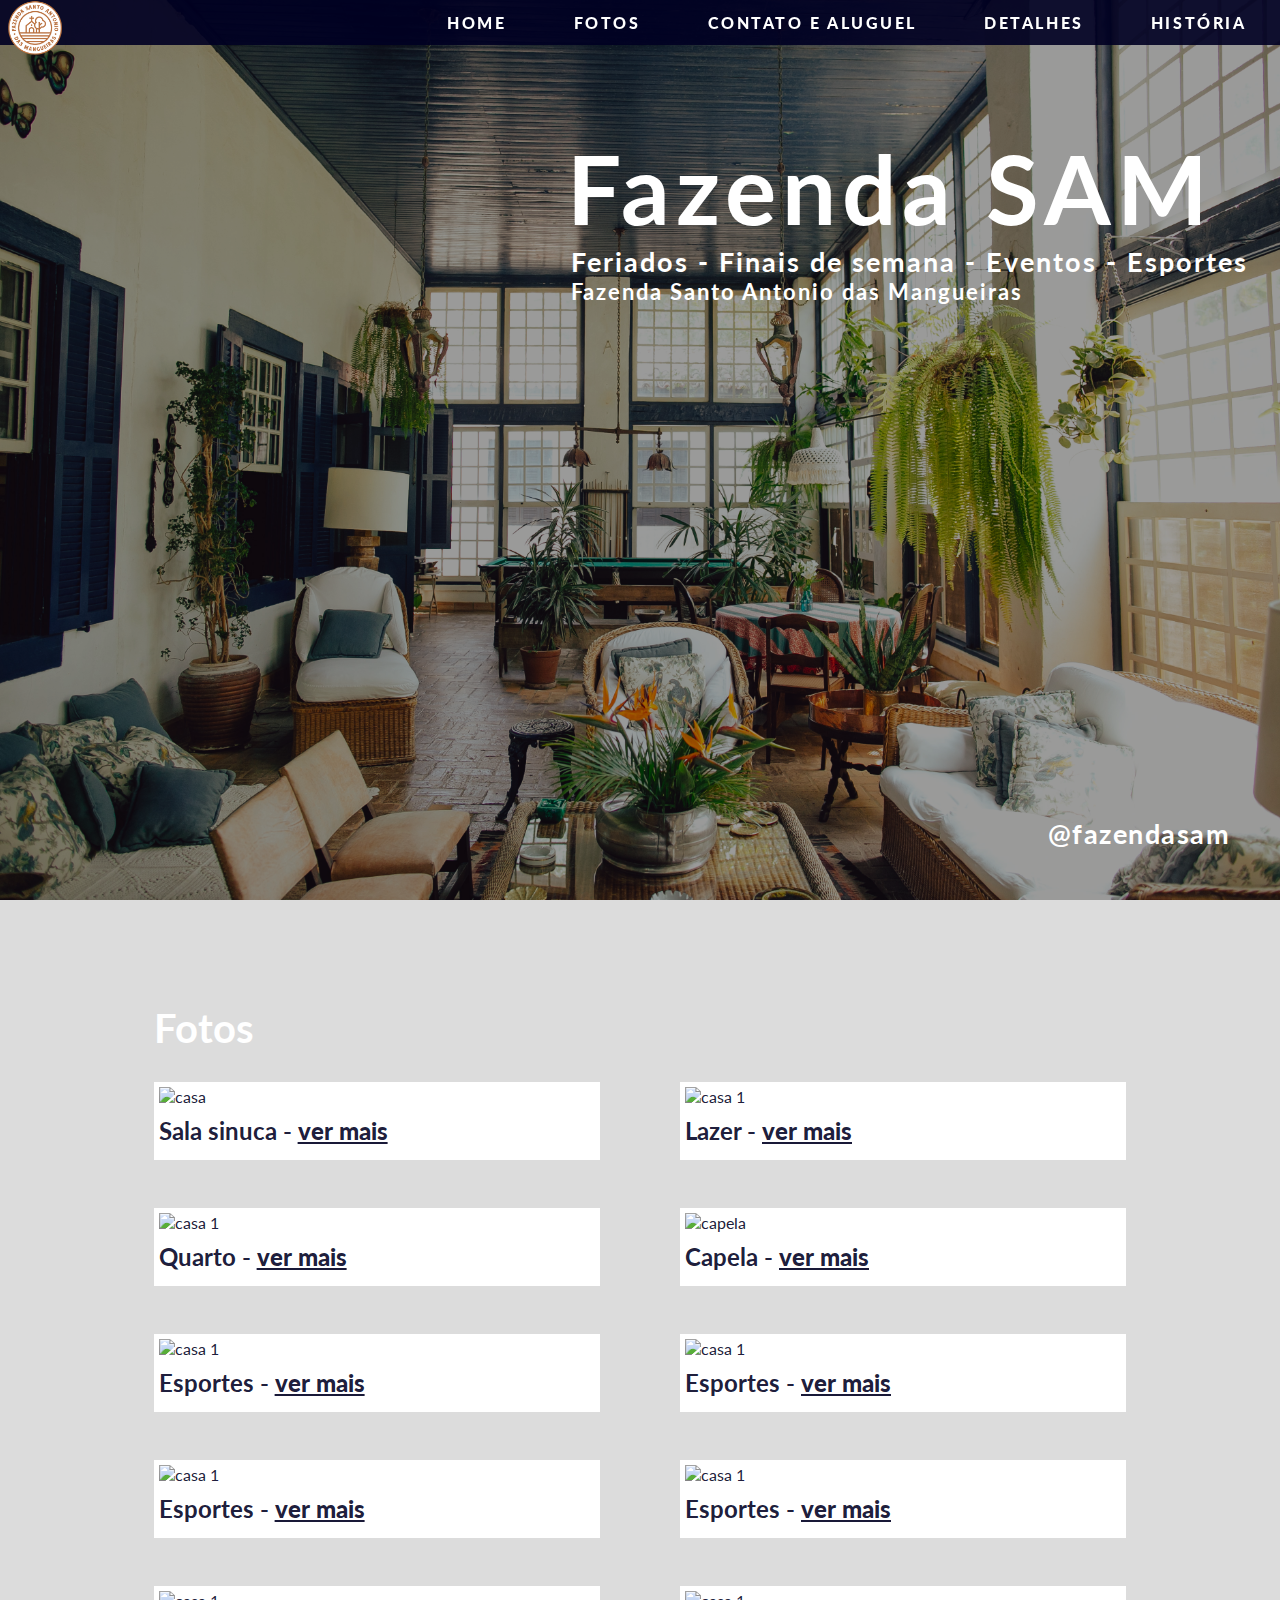
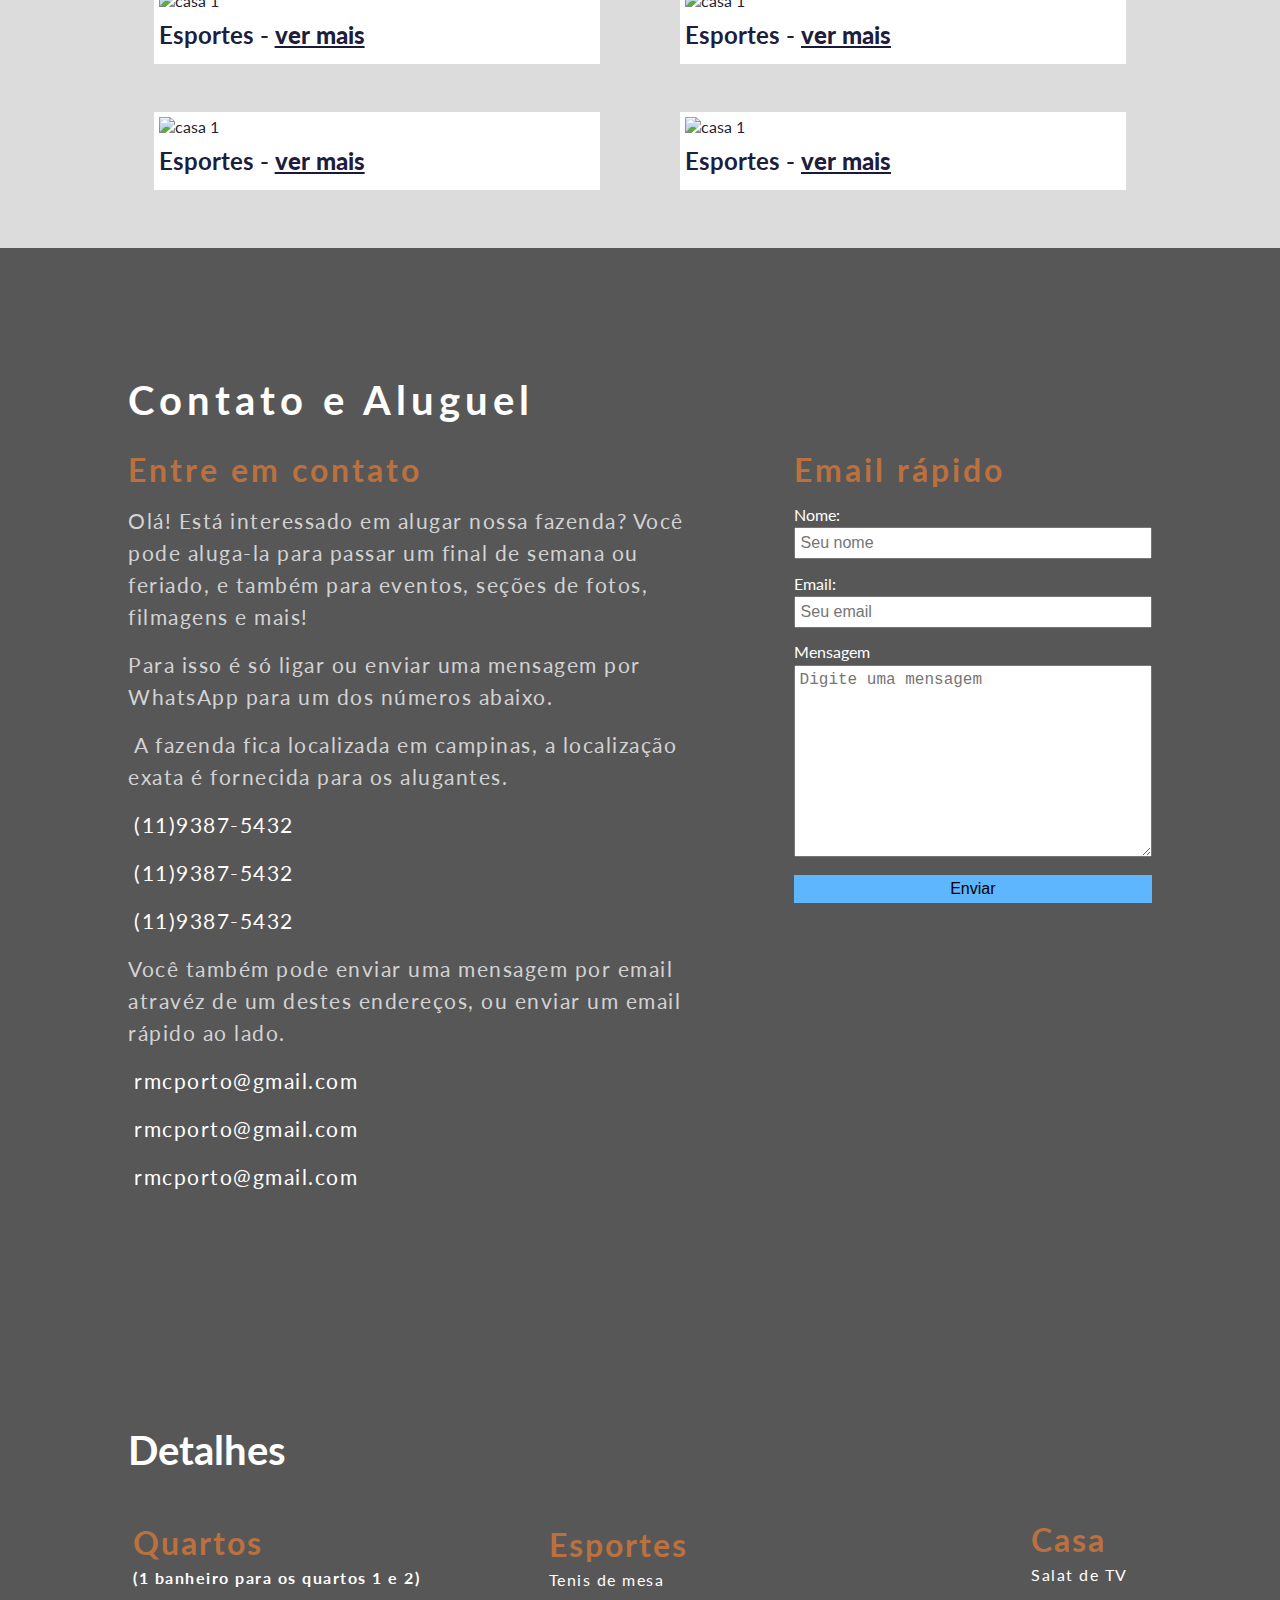
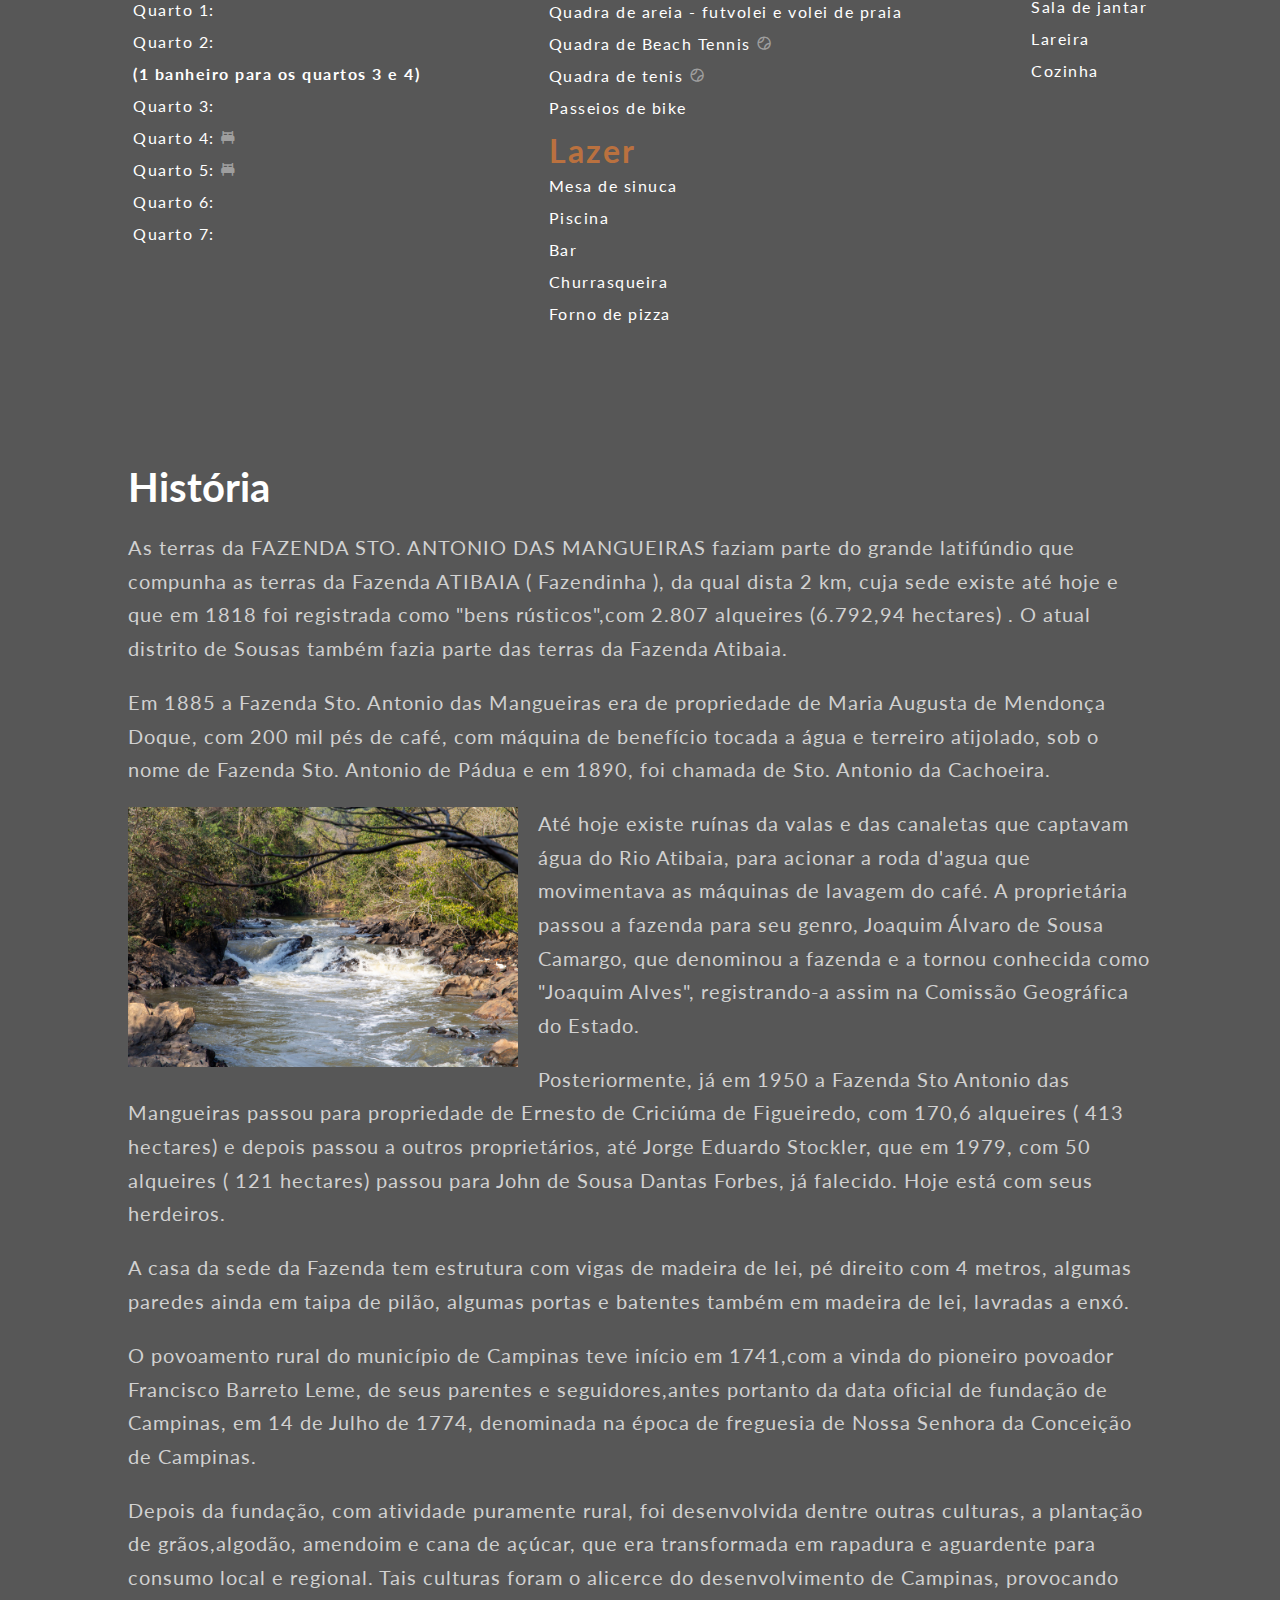
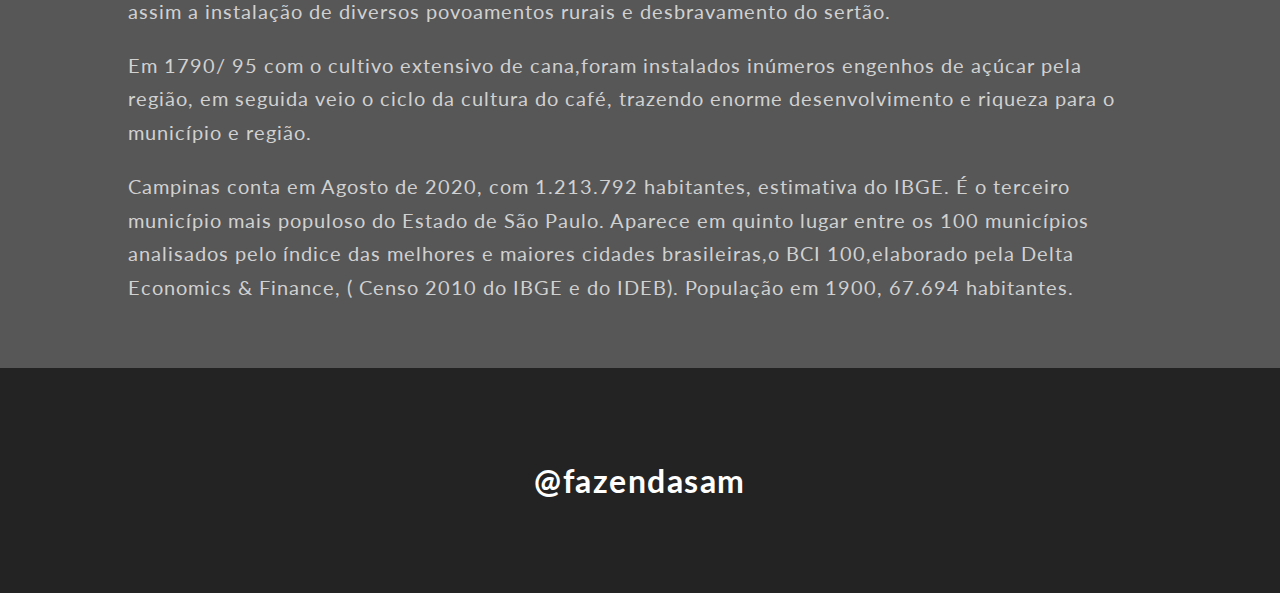
==== commit a509fdce: "cvarias coisas" ====
--- a/projeto/html/index.html
+++ b/projeto/html/index.html
@@ -7,6 +7,8 @@
     <link rel="stylesheet" href="../style/style.css">
     <link rel="stylesheet" href="https://cdnjs.cloudflare.com/ajax/libs/font-awesome/5.15.3/css/all.min.css" integrity="sha512-iBBXm8fW90+nuLcSKlbmrPcLa0OT92xO1BIsZ+ywDWZCvqsWgccV3gFoRBv0z+8dLJgyAHIhR35VZc2oM/gI1w==" crossorigin="anonymous">
     <link rel="stylesheet" href="../dist/css/lightbox.min.css">
+
+    <link href='https://unpkg.com/boxicons@2.0.9/css/boxicons.min.css' rel='stylesheet'>
     <title>Fazenda SAM</title>
 </head>
 <body>
@@ -35,7 +37,7 @@
                     <li><a href="#section-1-image">Home</a></li>
                     <li><a href="#fotos-id">Fotos</a></li>
                     <li><a href="#alugar-id">Contato e Aluguel</a></li>
-                    <li>Detalhes</li>
+                    <li><a href="#detalhes-div">Detalhes</a></li>
                     <li><a href="#historia-id">História</a></li>
                 </ul>
             </header>
@@ -387,7 +389,105 @@
         </section>
 
 
-        <section class="cestion_historia background_image_2" id="historia-id">
+        <section class="section_detalhes background_image_2" id="detalhes-div">
+            <div class="section_detalhes_main_div background_color_transparent_dark">
+                <div class="section_detalhes_h2_div">
+                    <h2>Detalhes</h2>
+                </div>
+                <div class="section_detalhes_info_div">
+
+                    <div>
+                        <h3>Quartos</h3>
+                        <p>
+                            <b>(1 banheiro para os quartos 1 e 2)</b>
+                        </p>
+                        <p>
+                            Quarto 1: <i class="fas fa-bed"></i> <i class="fas fa-bed"></i><i class="fas fa-shower"></i> 
+                        </p>
+                        <p>
+                            Quarto 2: <i class="fas fa-bed"></i> <i class="fas fa-bed"></i> <i class="fas fa-shower"></i>
+                        </p>
+                        <p>
+                            <b>(1 banheiro para os quartos 3 e 4)</b>
+                        </p>
+                        <p>
+                            Quarto 3: <i class="fas fa-bed"></i> <i class="fas fa-bed"></i> <i class="fas fa-shower"></i>
+                        </p>
+                        <p>
+                            Quarto 4: <i class='bx bxs-bed'></i> <i class="fas fa-shower"></i>
+                        </p>
+                        <p>
+                            Quarto 5: <i class='bx bxs-bed'></i> <i class="fas fa-shower"></i>
+                        </p>
+                        <p>
+                            Quarto 6: <i class="fas fa-bed"></i> <i class="fas fa-bed"></i> <i class="fas fa-shower"></i>
+                        </p>
+                        <p>
+                            Quarto 7: <i class="fas fa-bed"></i> <i class="fas fa-bed"></i> <i class="fas fa-bed"></i>  <i class="fas fa-bed"></i>  <i class="fas fa-bed"></i>  
+                        </p>
+
+                    </div>
+
+                    
+                    <div>
+                        <h3>Esportes</h3>
+                        <p>
+                            Tenis de mesa <i class="fas fa-table-tennis"></i>
+                        </p>
+                        <p>
+                            Quadra de areia - futvolei <i class="fas fa-futbol"></i> e volei de praia  <i class="fas fa-volleyball-ball"></i>
+                        </p>
+                        <p>
+                            Quadra de Beach Tennis <i class='bx bx-tennis-ball' ></i> 
+                        </p>
+                        <p>
+                            Quadra de tenis <i class='bx bx-tennis-ball' ></i>
+                        </p>
+                        <p>
+                            Passeios de bike <i class="fas fa-biking"></i>
+                        </p>
+                        
+                        <h3>Lazer</h3>
+                        <p>
+                            Mesa de sinuca <i class="fas fa-dot-circle"></i>
+                        </p>
+                        <p>
+                            Piscina <i class="fas fa-swimmer"></i>
+                        </p>
+                        <p>
+                            Bar <i class="fas fa-glass-martini-alt"></i>
+                        </p>
+                        <p>
+                            Churrasqueira <i class="fas fa-drumstick-bite"></i>
+                        </p>
+                        <p>
+                            Forno de pizza <i class="fas fa-pizza-slice"></i>
+                        </p>
+                    </div>
+
+                    <div>
+                        <h3>Casa</h3>
+
+                        <p>
+                            Salat de TV <i class="fas fa-tv"></i>
+                        </p>
+                        <p>
+                            Sala de jantar <i class="fas fa-utensils"></i>
+                        </p>
+                        <p>
+                            Lareira <i class="fas fa-fire"></i>
+                        </p>
+                        <p>
+                            Cozinha <i class="fas fa-utensils"></i>
+                        </p>
+                    </div>
+
+                </div>
+            </div>
+        </section>
+
+
+        <section class="section_historia background_image_2" id="historia-id">
 
             <div class="section_historia_main_div background_color_transparent_dark">
                 <h2>História</h2>
@@ -438,32 +538,18 @@
 
 
 
-        <!-- <section class="section_contato background_image_2" id="contato-id">
-            <div class="section_contato_main_div background_color_transparent">
-                <div class="contatos">
-                    <div>
-                        <h2><i class="fas fa-phone-alt"></i> Telefones</h2>
-                        <i class="fas fa-mobile-alt"></i>
-                        <p><b>Celular 1</b> (11)9387-5432</p>
-                        <p><b>Celular 1</b> (11)9387-5432</p>
-                        <p><b>Celular 1</b> (11)9387-5432</p>
-                        <h2><i class="fab fa-instagram"></i> Instagram</h2>
-                        <p><b>@fazendasam</b></p>
-                    </div>
-                    <div>
-                        <h2><i class="far fa-envelope"></i> Emails</h2>
-                        <i class="fab fa-whatsapp"></i>
-                        <p><b>Email:</b> rmcporto@gmail.com</p>
-                        <p><b>Email:</b> rmcporto@gmail.com</p>
-                        <p><b>Email:</b> rmcporto@gmail.com</p>
-                    </div>
-                </div>
-            </div>
-        </section> -->
+        <footer class="background_image_2">
+            <div>
+               <p><i class="fab fa-instagram"></i> <b>@fazendasam</b></p> 
+            </div>
+        </footer>
     </div>
 
     <script src="../js/scrypt.js"></script>
     <script src="../dist/js/lightbox-plus-jquery.min.js"></script>
 
+
+    <script src="https://unpkg.com/boxicons@2.0.9/dist/boxicons.js"></script>
+
 </body>
 </html>--- a/projeto/style/style.css
+++ b/projeto/style/style.css
@@ -161,8 +161,8 @@
 
 .home_medias i{
     color: white;
-    border-radius: 5px;
-    padding: 2px;
+    border-radius: 10px;
+    padding: 0px;
     background-image: linear-gradient(to top, rgb(252, 175, 69), rgb(253, 29, 29), rgb(131, 58, 180));
 }
 
@@ -439,10 +439,58 @@
 
 
 
+/* detlahes */
+
+.section_detalhes h3{
+    color: #BA713F;
+    font-size: 2rem;
+    letter-spacing: 2px;
+    margin-top: 2%;
+}
+
+.section_detalhes_main_div{
+    display: flex;
+    flex-direction: column;
+}
+
+.section_detalhes_h2_div{
+    padding: 10% 10% 0%;
+    /* border: solid 2px red; */
+
+}
+
+.section_detalhes_info_div{
+    padding: 3% 10% 0% 10%;
+    display: flex;
+    /* align-items: center; */
+    justify-content: space-between;
+    /* border: solid 2px red; */
+}
+
+.section_detalhes_info_div div{
+    /* border: solid 2px rgb(68, 0, 255); */
+    /* width: 100%; */
+    /* color: white; */
+    padding: 5px;
+    color: white;
+}
+
+.section_detalhes_info_div i{
+    /* color: black; */
+    /* color: #BA713F; */
+    color: rgb(158, 158, 158);
+}
+
+.box_icon{
+    color: white;
+}
+
+
+
 /* historia */
 
 .section_historia_main_div{
-    padding: 10% 10% 0;
+    padding: 10% 10% 5%;
 }
 
 .section_historia_main_div p{
@@ -455,6 +503,39 @@
 
 
 
+/* footer  */
+
+footer{
+    position: relative;
+    bottom: 0;
+    left: 0;
+    right: 0;
+    height: 25vh;
+}
+
+footer div{
+    background-color: rgba(0, 0, 0, 0.863);
+    height: 100%;
+    width: 100%;
+    color: white;
+    display: flex;
+    align-items: center;
+}
+
+footer p{
+    margin: auto;
+    /* border: solid 2px red; */
+    font-size: 2rem;
+}
+
+footer i{
+    background-image: linear-gradient(to top, rgb(252, 175, 69), rgb(253, 29, 29), rgb(131, 58, 180));
+    border-radius: 10px;
+}
+
+
+
+
 
 @media (max-width: 1290px){
     .div_logo{
@@ -534,8 +615,35 @@
         width: 100%;
     }
 
-    /* .contato_formDivs */
-}
+    .section_1{
+        background-attachment: scroll;
+    }
+
+    .section_detalhes_main_div{
+        align-items: center;
+    }
+
+    .section_detalhes_info_div{
+        flex-direction: column;
+        align-items: center;
+
+    }
+
+    .section_detalhes_info_div div{
+        width: 90%;
+        text-align: center;
+    }
+
+    /* .section_alugar, .section_fotos, .section_historia{
+        background-attachment: scroll;
+    } */
+    
+}
+
+
+
+
+
 
 
 
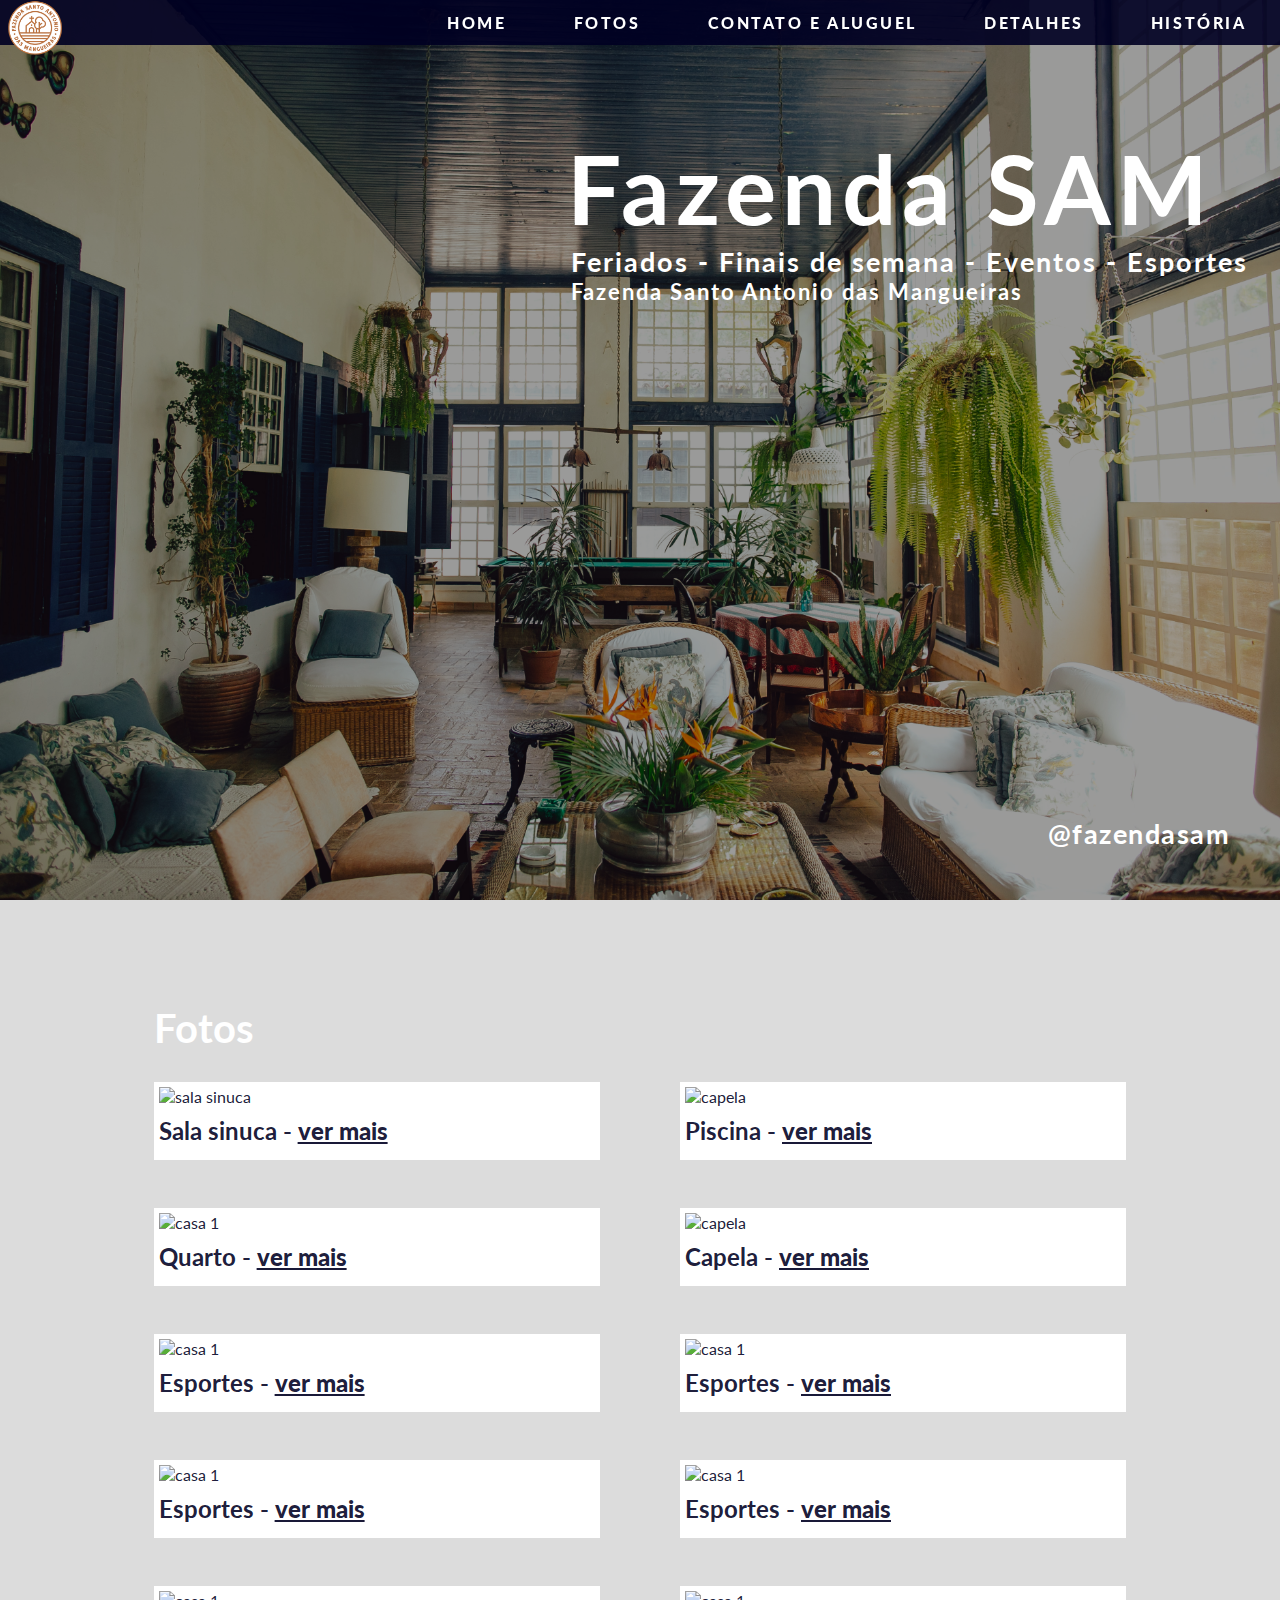
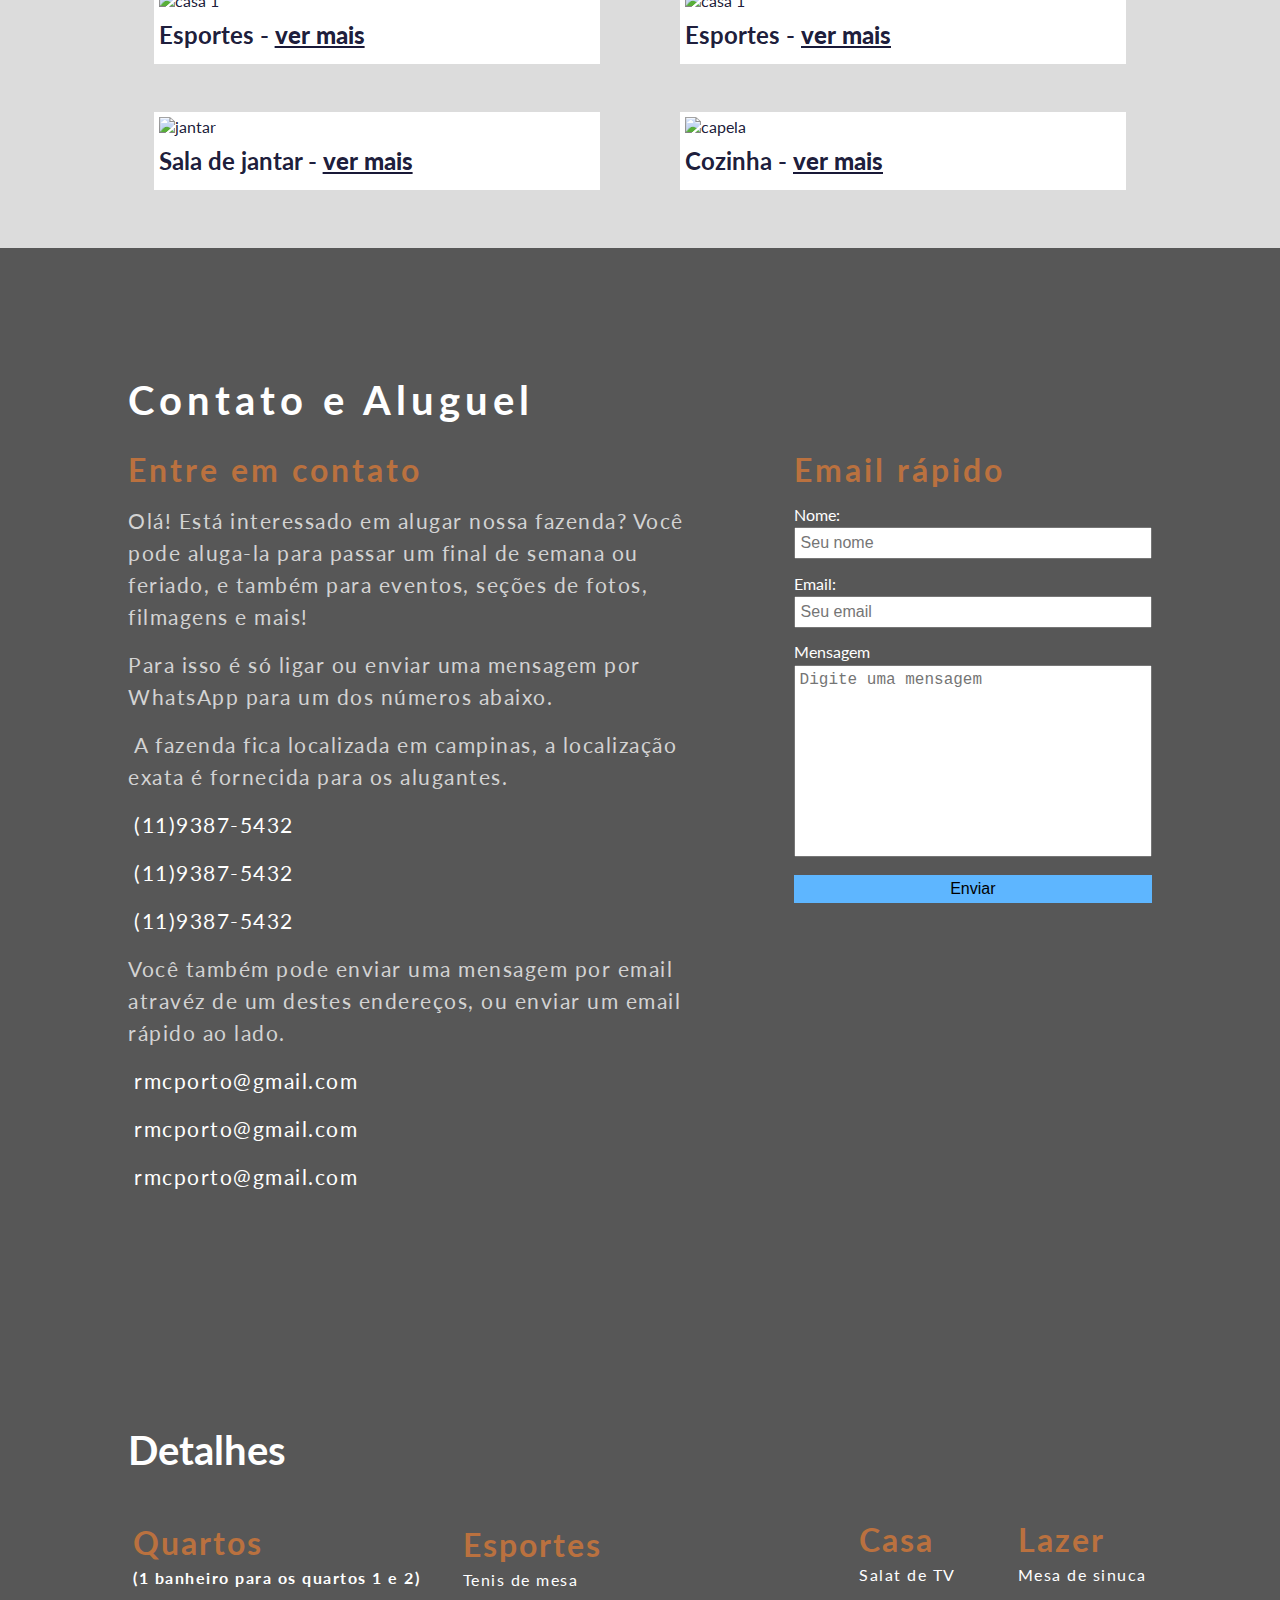
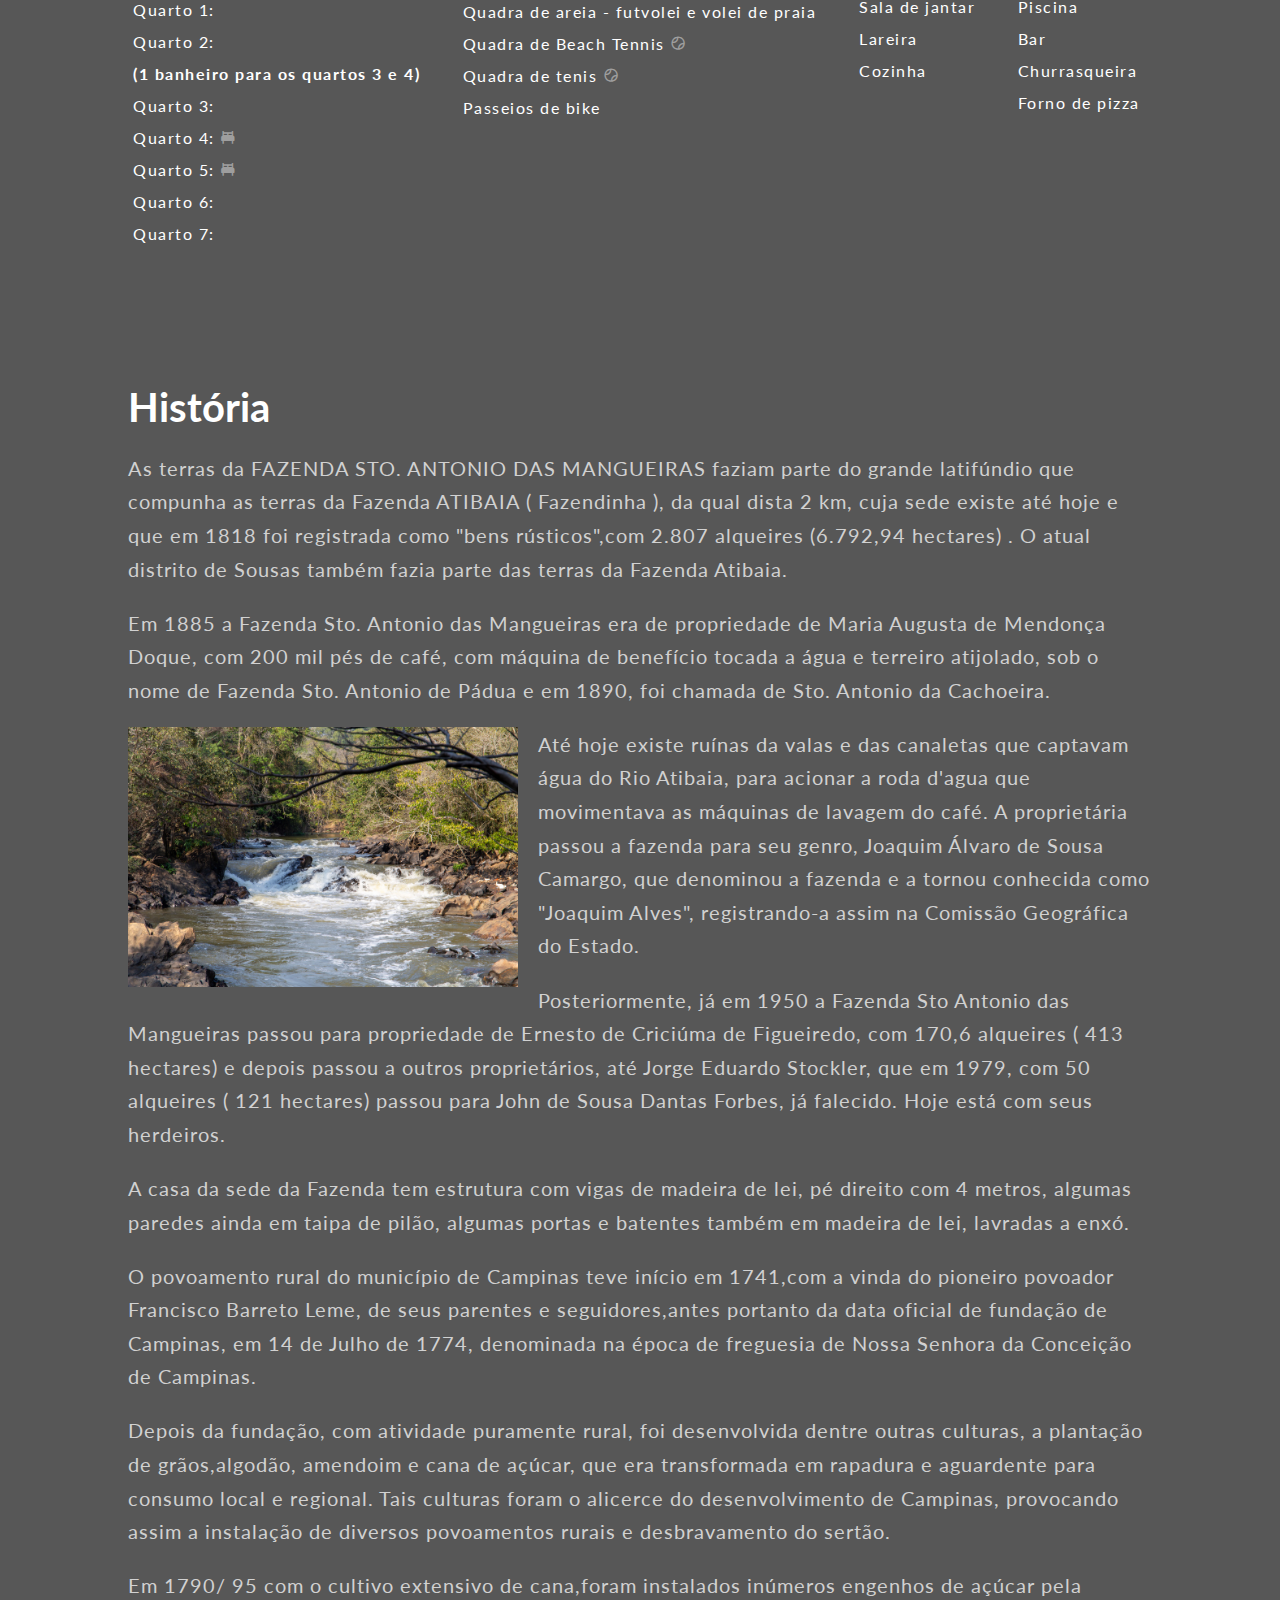
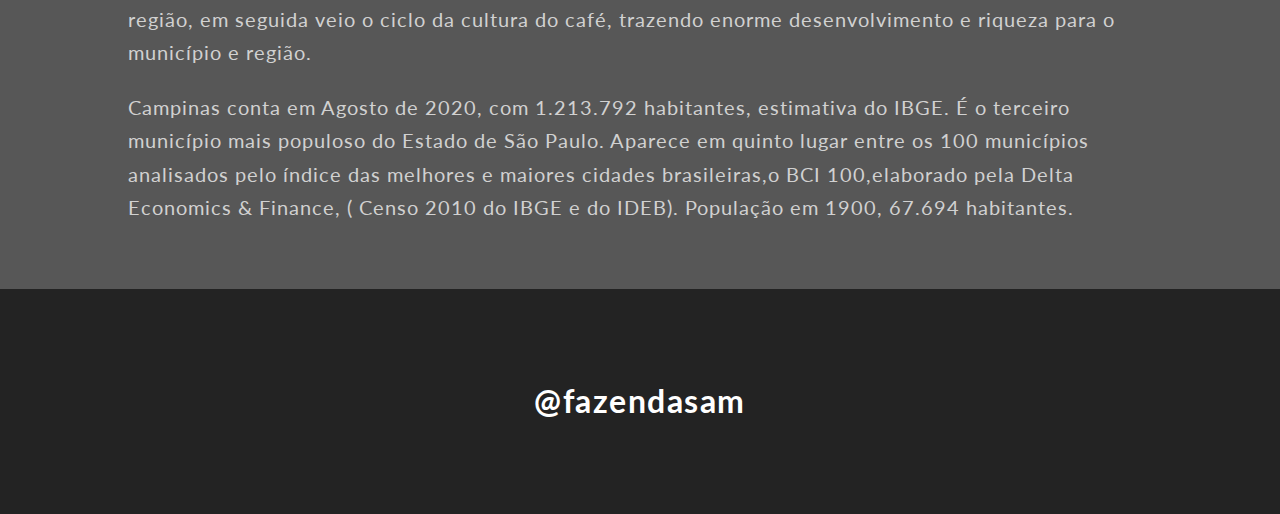
==== commit 0d7dc8b4: "varias alterações" ====
--- a/projeto/html/index.html
+++ b/projeto/html/index.html
@@ -7,6 +7,7 @@
     <link rel="stylesheet" href="../style/style.css">
     <link rel="stylesheet" href="https://cdnjs.cloudflare.com/ajax/libs/font-awesome/5.15.3/css/all.min.css" integrity="sha512-iBBXm8fW90+nuLcSKlbmrPcLa0OT92xO1BIsZ+ywDWZCvqsWgccV3gFoRBv0z+8dLJgyAHIhR35VZc2oM/gI1w==" crossorigin="anonymous">
     <link rel="stylesheet" href="../dist/css/lightbox.min.css">
+    <link rel="stylesheet" href="https://use.typekit.net/pzn4kdk.css">
 
     <link href='https://unpkg.com/boxicons@2.0.9/css/boxicons.min.css' rel='stylesheet'>
     <title>Fazenda SAM</title>
@@ -69,9 +70,9 @@
 
                         <div class="carrossel">
 
-                            <a href="../images/casa/casa-1.jpg" data-lightbox="roadtrip">
-                                <div class="galeria_main_img">
-                                    <img src="../images/casa/casa-1.jpg" alt="casa">
+                            <a href="../images/sala-sinuca/sinuca-1.jpg" data-lightbox="roadtrip" data-title="sinuca 1" data-title="Sinuca 1">
+                                <div class="galeria_main_img">
+                                    <img src="../images/sala-sinuca/sinuca-1.jpg" alt="sala sinuca">
                                 </div>
                                 <div class="h3_img_div">
                                     <h3>Sala sinuca - <b>ver mais</b></h3> 
@@ -81,33 +82,33 @@
 
                             <!-- ####### display none ####### -->
                             <div class="display_none">
-                                <a href="../images/capela/capela-2.jpg" data-lightbox="roadtrip">
-                                    <img src="../images/capela/capela-2.jpg" alt="capela">
-                                </a>
-                            </div>
-                            <div class="display_none">
-                                <a href="../images/capela/capela-3.jpg" data-lightbox="roadtrip">
-                                    <img src="../images/capela/capela-3.jpg" alt="capela">
-                                </a>
-                            </div>
-                            <div class="display_none">
-                                <a href="../images/capela/capela-4.jpg" data-lightbox="roadtrip">
-                                    <img src="../images/capela/capela-4.jpg" alt="capela">
-                                </a>
-                            </div>
-                            <div class="display_none">
-                                <a href="../images/capela/capela-5.jpg" data-lightbox="roadtrip">
-                                    <img src="../images/capela/capela-5.jpg" alt="capela">
-                                </a>
-                            </div>
-                            <div class="display_none">
-                                <a href="../images/capela/capela-6.jpg" data-lightbox="roadtrip">
-                                    <img src="../images/capela/capela-6.jpg" alt="capela">
-                                </a>
-                            </div>
-                            <div class="display_none">
-                                <a href="../images/capela/capela-7.jpg" data-lightbox="roadtrip">
-                                    <img src="../images/capela/capela-7.jpg" alt="capela">
+                                <a href="../images/sala-sinuca/sinuca-2.jpg" data-lightbox="roadtrip" data-title="Sinuca 2">
+                                    <img src="../images/sala-sinuca/sinuca-2.jpg" alt="capela">
+                                </a>
+                            </div>
+                            <div class="display_none">
+                                <a href="../images/sala-sinuca/sinuca-3.jpg" data-lightbox="roadtrip" data-title="Sinuca 3">
+                                    <img src="../images/sala-sinuca/sinuca-3.jpg" alt="capela">
+                                </a>
+                            </div>
+                            <div class="display_none">
+                                <a href="../images/sala-sinuca/sinuca-4.jpg" data-lightbox="roadtrip" data-title="Sinuca 4">
+                                    <img src="../images/sala-sinuca/sinuca-4.jpg" alt="capela">
+                                </a>
+                            </div>
+                            <div class="display_none">
+                                <a href="../images/sala-sinuca/sinuca-5.jpg" data-lightbox="roadtrip" data-title="Sinuca 5">
+                                    <img src="../images/sala-sinuca/sinuca-5.jpg" alt="capela">
+                                </a>
+                            </div>
+                            <div class="display_none">
+                                <a href="../images/sala-sinuca/sinuca-6.jpg" data-lightbox="roadtrip" data-title="Sinuca 6">
+                                    <img src="../images/sala-sinuca/sinuca-6.jpg" alt="capela">
+                                </a>
+                            </div>
+                            <div class="display_none">
+                                <a href="../images/sala-sinuca/sinuca-7.jpg" data-lightbox="roadtrip" data-title="Sinuca 7">
+                                    <img src="../images/sala-sinuca/sinuca-7.jpg" alt="capela">
                                 </a>
                             </div>
 
@@ -196,6 +197,146 @@
                         </div>
 
                         <div class="carrossel">
+                            <a href="../images/jantar/jantar-1.jpg" data-lightbox="roadtrip" data-title="Sala de jantar 1">
+                                <div class="galeria_main_img">
+                                    <img src="../images/jantar/jantar-1.jpg" alt="jantar">
+                                </div>
+                                <div class="h3_img_div">
+                                    <h3>Sala de jantar - <b>ver mais</b></h3> 
+                                </div>
+                            </a>
+
+                               <!-- ####### display none ####### -->
+                            <div class="display_none">
+                                <a href="../images/jantar/jantar-2.jpg" data-lightbox="roadtrip" data-title="Sala de jantar 2">
+                                    <img src="../images/jantar/jantar-2.jpg" alt="jantar">
+                                </a>
+                            </div>
+                            <div class="display_none">
+                                <a href="../images/jantar/jantar-3.jpg" data-lightbox="roadtrip" data-title="Sala de jantar 3">
+                                    <img src="../images/jantar/jantar-3.jpg" alt="jantar">
+                                </a>
+                            </div>
+                            <div class="display_none">
+                                <a href="../images/jantar/jantar-4.jpg" data-lightbox="roadtrip" data-title="Sala de jantar 4">
+                                    <img src="../images/jantar/jantar-4.jpg" alt="jantar">
+                                </a>
+                            </div>
+                            <div class="display_none">
+                                <a href="../images/jantar/jantar-5.jpg" data-lightbox="roadtrip" data-title="Sala de jantar 5">
+                                    <img src="../images/jantar/jantar-5.jpg" alt="jantar">
+                                </a>
+                            </div>
+                            <div class="display_none">
+                                <a href="../images/jantar/jantar-6.jpg" data-lightbox="roadtrip" data-title="Sala de jantar 6">
+                                    <img src="../images/jantar/jantar-6.jpg" alt="jantar">
+                                </a>
+                            </div>
+                            <div class="display_none">
+                                <a href="../images/jantar/jantar-7.jpg" data-lightbox="roadtrip" data-title="Sala de jantar 7">
+                                    <img src="../images/jantar/jantar-7.jpg" alt="jantar">
+                                </a>
+                            </div>
+
+                        </div>
+                    </div>
+
+
+
+                    <!-- #################### divisão galeria ############################################################################ -->
+
+                
+
+                    <div class="div_galeria galeria_direita">
+                        <div class="carrossel">
+                            <a href="../images/piscina/piscina-1.jpg" data-lightbox="roadtrip" data-title="Piscina 1">
+                                <div class="galeria_main_img">
+                                    <img src="../images/piscina/piscina-1.jpg" alt="capela"> 
+                                </div>
+                                <div class="h3_img_div">
+                                    <h3>Piscina - <b>ver mais</b></h3> 
+                                </div>
+                            </a>
+
+                            <!-- ####### display none ####### -->
+                            <div class="display_none">
+                                <a href="../images/piscina/piscina-2.jpg" data-lightbox="roadtrip" data-title="Piscina 2">
+                                    <img src="../images/piscina/piscina-2.jpg" alt="capela">
+                                </a>
+                            </div>
+                            <div class="display_none">
+                                <a href="../images/piscina/piscina-3.jpg" data-lightbox="roadtrip" data-title="Piscina 3">
+                                    <img src="../images/piscina/piscina-3.jpg" alt="capela">
+                                </a>
+                            </div>
+                            <div class="display_none">
+                                <a href="../images/piscina/piscina-4.jpg" data-lightbox="roadtrip" data-title="Piscina 4">
+                                    <img src="../images/piscina/piscina-4.jpg" alt="capela">
+                                </a>
+                            </div>
+                            <div class="display_none">
+                                <a href="../images/piscina/piscina-5.jpg" data-lightbox="roadtrip" data-title="Piscina 5">
+                                    <img src="../images/piscina/piscina-5.jpg" alt="capela">
+                                </a>
+                            </div>
+                            <div class="display_none">
+                                <a href="../images/piscina/piscina-6.jpg" data-lightbox="roadtrip" data-title="Piscina 6">
+                                    <img src="../images/piscina/piscina-6.jpg" alt="capela">
+                                </a>
+                            </div>
+                            <div class="display_none">
+                                <a href="../images/piscina/piscina-7.jpg" data-lightbox="roadtrip" data-title="Piscina 7">
+                                    <img src="../images/piscina/piscina-7.jpg" alt="capela">
+                                </a>
+                            </div>
+                        </div>
+                        
+
+                        <div class="carrossel">
+                            <!-- <h2>Capela</h2> -->
+                            <a href="../images/capela/capela-1.jpg" data-lightbox="roadtrip" data-title="capela 1">
+                                <div class="galeria_main_img">
+                                    <img src="../images/capela/capela-1.jpg" alt="capela"> 
+                                </div>
+                                <div class="h3_img_div">
+                                    <h3>Capela - <b>ver mais</b></h3> 
+                                </div>
+                            </a>
+
+                            <!-- ####### display none ####### -->
+                            <div class="display_none">
+                                <a href="../images/capela/capela-2.jpg" data-lightbox="roadtrip" data-title="Capela 2">
+                                    <img src="../images/capela/capela-2.jpg" alt="capela">
+                                </a>
+                            </div>
+                            <div class="display_none">
+                                <a href="../images/capela/capela-3.jpg" data-lightbox="roadtrip" data-title="Capela 3">
+                                    <img src="../images/capela/capela-3.jpg" alt="capela">
+                                </a>
+                            </div>
+                            <div class="display_none">
+                                <a href="../images/capela/capela-4.jpg" data-lightbox="roadtrip" data-title="Capela 4">
+                                    <img src="../images/capela/capela-4.jpg" alt="capela">
+                                </a>
+                            </div>
+                            <div class="display_none">
+                                <a href="../images/capela/capela-5.jpg" data-lightbox="roadtrip" data-title="Capela 5">
+                                    <img src="../images/capela/capela-5.jpg" alt="capela">
+                                </a>
+                            </div>
+                            <div class="display_none">
+                                <a href="../images/capela/capela-6.jpg" data-lightbox="roadtrip" data-title="Capela 6">
+                                    <img src="../images/capela/capela-6.jpg" alt="capela">
+                                </a>
+                            </div>
+                            <div class="display_none">
+                                <a href="../images/capela/capela-7.jpg" data-lightbox="roadtrip" data-title="Capela 7">
+                                    <img src="../images/capela/capela-7.jpg" alt="capela">
+                                </a>
+                            </div>
+                        </div>
+
+                        <div class="carrossel">
                             <a href="../images/esportes/esportes-1.jpg">
 
                                 <div class="galeria_main_img">
@@ -206,115 +347,57 @@
                                 </div>
                             </a>
                         </div>
-                    </div>
-
-
-                    <!-- #################### divisão galeria #################### -->
-                
-
-                    <div class="div_galeria galeria_direita">
-                        <div class="carrossel">
-                            <a href="../images/lazer/lazer-1.jpg">
-                                <div class="galeria_main_img">
-                                    <img src="../images/lazer/lazer-1.jpg" alt="casa 1">
-                                </div>
-                                <div class="h3_img_div">
-                                    <h3>Lazer - <b>ver mais</b></h3> 
-                                </div>
-                            </a>
-                        </div>
-
-                        <div class="carrossel">
+
+                        <div class="carrossel">
+                            <a href="../images/esportes/esportes-1.jpg">
+
+                                <div class="galeria_main_img">
+                                    <img src="../images/esportes/esportes-1.jpg" alt="casa 1">
+                                </div>
+                                <div class="h3_img_div">
+                                    <h3>Esportes - <b>ver mais</b></h3> 
+                                </div>
+                            </a>
+                        </div>
+
+                        <div class="carrossel">
+                            <a href="../images/esportes/esportes-1.jpg">
+
+                                <div class="galeria_main_img">
+                                    <img src="../images/esportes/esportes-1.jpg" alt="casa 1">
+                                </div>
+                                <div class="h3_img_div">
+                                    <h3>Esportes - <b>ver mais</b></h3> 
+                                </div>
+                            </a>
+                        </div>
+
+                        <div class="carrossel">
+
                             <!-- <h2>Capela</h2> -->
-                            <a href="../images/capela/capela-1.jpg" data-lightbox="roadtrip">
-                                <div class="galeria_main_img">
-                                    <img src="../images/capela/capela-1.jpg" alt="capela"> 
-                                </div>
-                                <div class="h3_img_div">
-                                    <h3>Capela - <b>ver mais</b></h3> 
+                            <a href="../images/cozinha/cozinha-1.jpg" data-lightbox="roadtrip" data-title="Cozinha 1">
+                                <div class="galeria_main_img">
+                                    <img src="../images/cozinha/cozinha-1.jpg" alt="capela"> 
+                                </div>
+                                <div class="h3_img_div">
+                                    <h3>Cozinha - <b>ver mais</b></h3> 
                                 </div>
                             </a>
 
                             <!-- ####### display none ####### -->
                             <div class="display_none">
-                                <a href="../images/capela/capela-2.jpg" data-lightbox="roadtrip">
-                                    <img src="../images/capela/capela-2.jpg" alt="capela">
-                                </a>
-                            </div>
-                            <div class="display_none">
-                                <a href="../images/capela/capela-3.jpg" data-lightbox="roadtrip">
-                                    <img src="../images/capela/capela-3.jpg" alt="capela">
-                                </a>
-                            </div>
-                            <div class="display_none">
-                                <a href="../images/capela/capela-4.jpg" data-lightbox="roadtrip">
-                                    <img src="../images/capela/capela-4.jpg" alt="capela">
-                                </a>
-                            </div>
-                            <div class="display_none">
-                                <a href="../images/capela/capela-5.jpg" data-lightbox="roadtrip">
-                                    <img src="../images/capela/capela-5.jpg" alt="capela">
-                                </a>
-                            </div>
-                            <div class="display_none">
-                                <a href="../images/capela/capela-6.jpg" data-lightbox="roadtrip">
-                                    <img src="../images/capela/capela-6.jpg" alt="capela">
-                                </a>
-                            </div>
-                            <div class="display_none">
-                                <a href="../images/capela/capela-7.jpg" data-lightbox="roadtrip">
-                                    <img src="../images/capela/capela-7.jpg" alt="capela">
-                                </a>
-                            </div>
-                        </div>
-
-                        <div class="carrossel">
-                            <a href="../images/esportes/esportes-1.jpg">
-
-                                <div class="galeria_main_img">
-                                    <img src="../images/esportes/esportes-1.jpg" alt="casa 1">
-                                </div>
-                                <div class="h3_img_div">
-                                    <h3>Esportes - <b>ver mais</b></h3> 
-                                </div>
-                            </a>
-                        </div>
-
-                        <div class="carrossel">
-                            <a href="../images/esportes/esportes-1.jpg">
-
-                                <div class="galeria_main_img">
-                                    <img src="../images/esportes/esportes-1.jpg" alt="casa 1">
-                                </div>
-                                <div class="h3_img_div">
-                                    <h3>Esportes - <b>ver mais</b></h3> 
-                                </div>
-                            </a>
-                        </div>
-
-                        <div class="carrossel">
-                            <a href="../images/esportes/esportes-1.jpg">
-
-                                <div class="galeria_main_img">
-                                    <img src="../images/esportes/esportes-1.jpg" alt="casa 1">
-                                </div>
-                                <div class="h3_img_div">
-                                    <h3>Esportes - <b>ver mais</b></h3> 
-                                </div>
-                            </a>
-                        </div>
-
-                        <div class="carrossel">
-                            <a href="../images/esportes/esportes-1.jpg">
-
-                                <div class="galeria_main_img">
-                                    <img src="../images/esportes/esportes-1.jpg" alt="casa 1">
-                                </div>
-                                <div class="h3_img_div">
-                                    <h3>Esportes - <b>ver mais</b></h3> 
-                                </div>
-                            </a>
-                        </div>
+                                <a href="../images/cozinha/cozinha-2.jpg" data-lightbox="roadtrip" data-title="Cozinha 2">
+                                    <img src="../images/cozinha/cozinha-2.jpg" alt="capela">
+                                </a>
+                            </div>
+                            <div class="display_none">
+                                <a href="../images/cozinha/cozinha-3.jpg" data-lightbox="roadtrip" data-title="Cozinha 3">
+                                    <img src="../images/cozinha/cozinha-3.jpg" alt="capela">
+                                </a>
+                            </div>
+                    
+                        </div>
+
                     </div>
                 </div>
             </div>
@@ -447,27 +530,11 @@
                             Passeios de bike <i class="fas fa-biking"></i>
                         </p>
                         
-                        <h3>Lazer</h3>
-                        <p>
-                            Mesa de sinuca <i class="fas fa-dot-circle"></i>
-                        </p>
-                        <p>
-                            Piscina <i class="fas fa-swimmer"></i>
-                        </p>
-                        <p>
-                            Bar <i class="fas fa-glass-martini-alt"></i>
-                        </p>
-                        <p>
-                            Churrasqueira <i class="fas fa-drumstick-bite"></i>
-                        </p>
-                        <p>
-                            Forno de pizza <i class="fas fa-pizza-slice"></i>
-                        </p>
-                    </div>
-
+                    </div>
+                    
                     <div>
                         <h3>Casa</h3>
-
+                        
                         <p>
                             Salat de TV <i class="fas fa-tv"></i>
                         </p>
@@ -480,6 +547,28 @@
                         <p>
                             Cozinha <i class="fas fa-utensils"></i>
                         </p>
+
+
+                    </div>
+                    
+                    <div>
+                        <h3>Lazer</h3>
+                        <p>
+                            Mesa de sinuca <i class="fas fa-dot-circle"></i>
+                        </p>
+                        <p>
+                            Piscina <i class="fas fa-swimmer"></i>
+                        </p>
+                        <p>
+                            Bar <i class="fas fa-glass-martini-alt"></i>
+                        </p>
+                        <p>
+                            Churrasqueira <i class="fas fa-drumstick-bite"></i>
+                        </p>
+                        <p>
+                            Forno de pizza <i class="fas fa-pizza-slice"></i>
+                        </p>
+
                     </div>
 
                 </div>
--- a/projeto/style/style.css
+++ b/projeto/style/style.css
@@ -22,7 +22,27 @@
     font-family: 'Lato', sans-serif;
     /* font-family: 'IBM Plex Sans Arabic', sans-serif; */
     /* font-family: 'Roboto Slab', serif; */
-}
+
+    /* font-family: hwt-artz, sans-serif;
+    font-weight: 700;
+    font-style: normal; */
+}
+
+body::-webkit-scrollbar{
+    background-color: rgba(0, 0, 34, 0.973);
+    width: 20px;
+}
+
+body::-webkit-scrollbar-thumb{
+   background-color: #000552;
+   border-radius: 10px;
+   width: 10px;
+}
+
+/* body::-webkit-scrollbar-button{
+   background-color: #000552;
+} */
+
 
 p{
     line-height: 2rem;
@@ -363,6 +383,10 @@
     margin-top: 1%;
 }
 
+form textarea{
+    resize: none;
+}
+
 #enviar{
     /* width: 20%; */
     background-color: rgb(94, 182, 255);
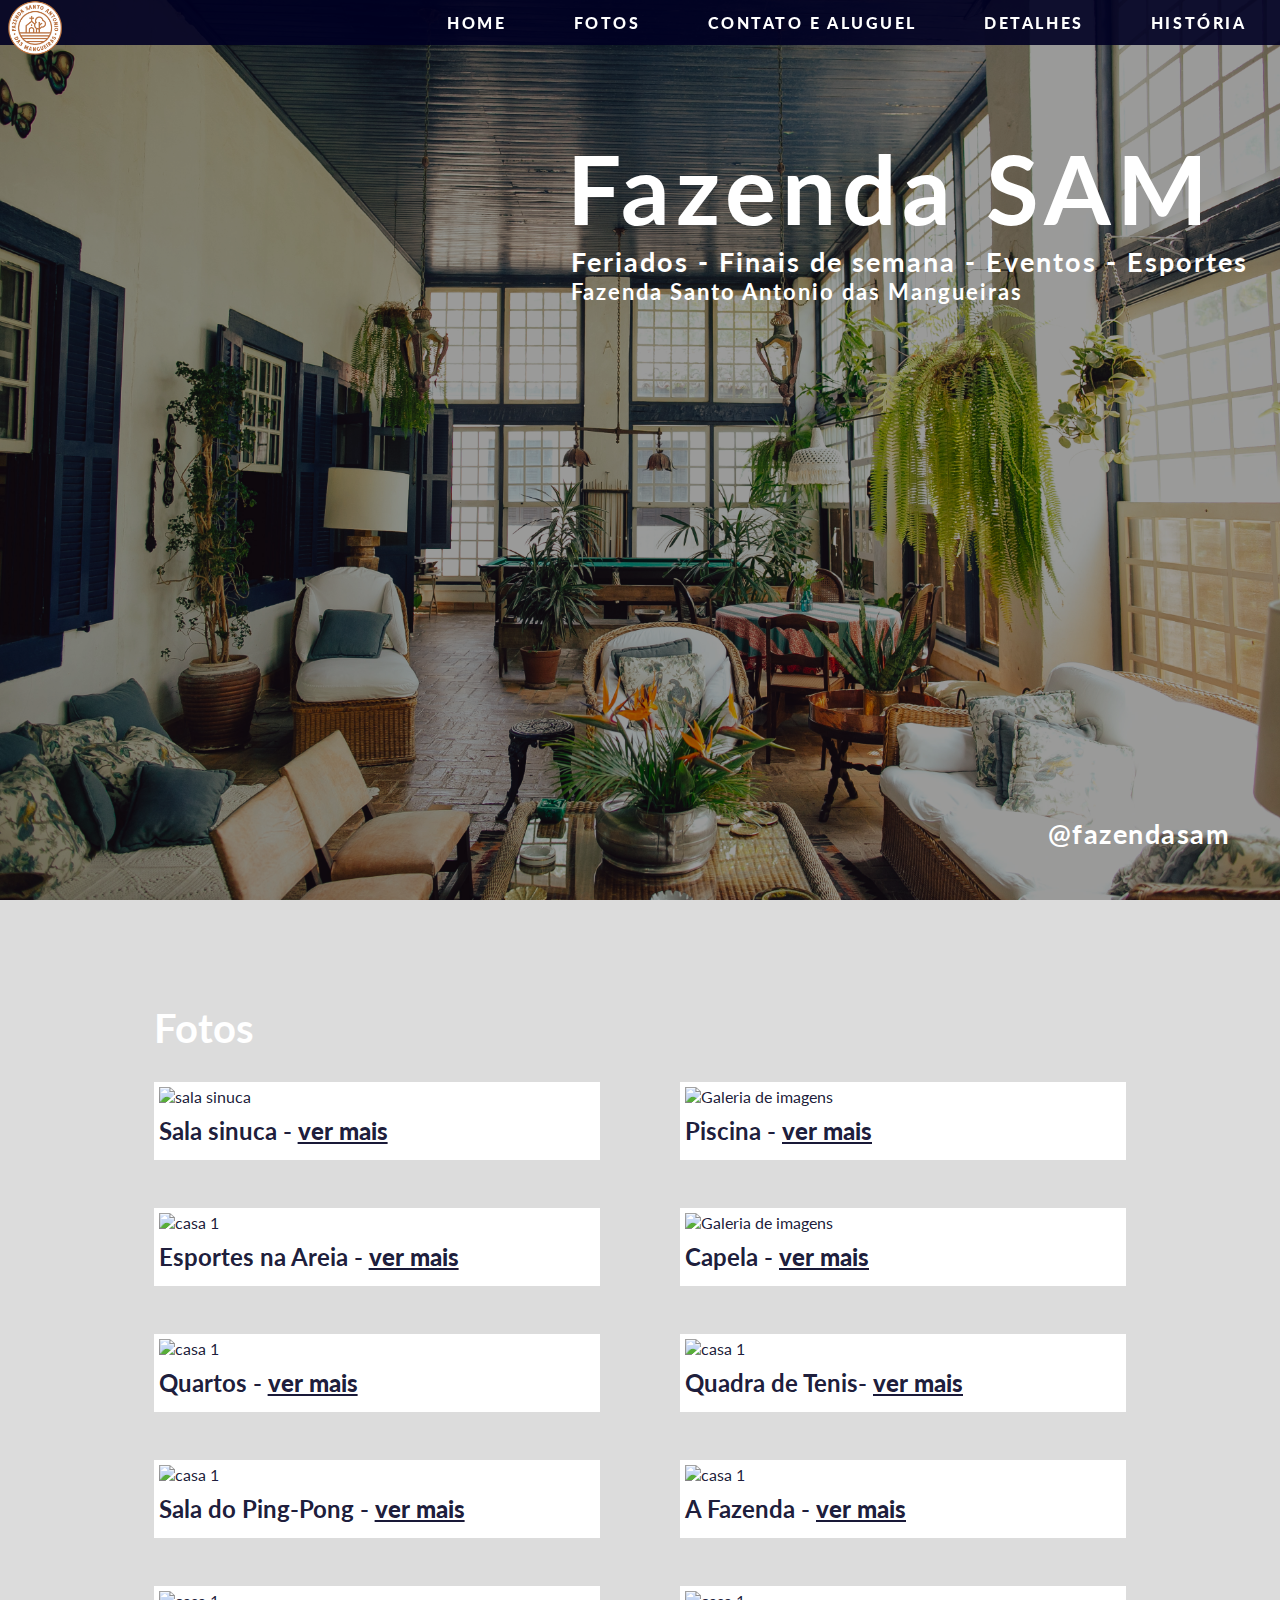
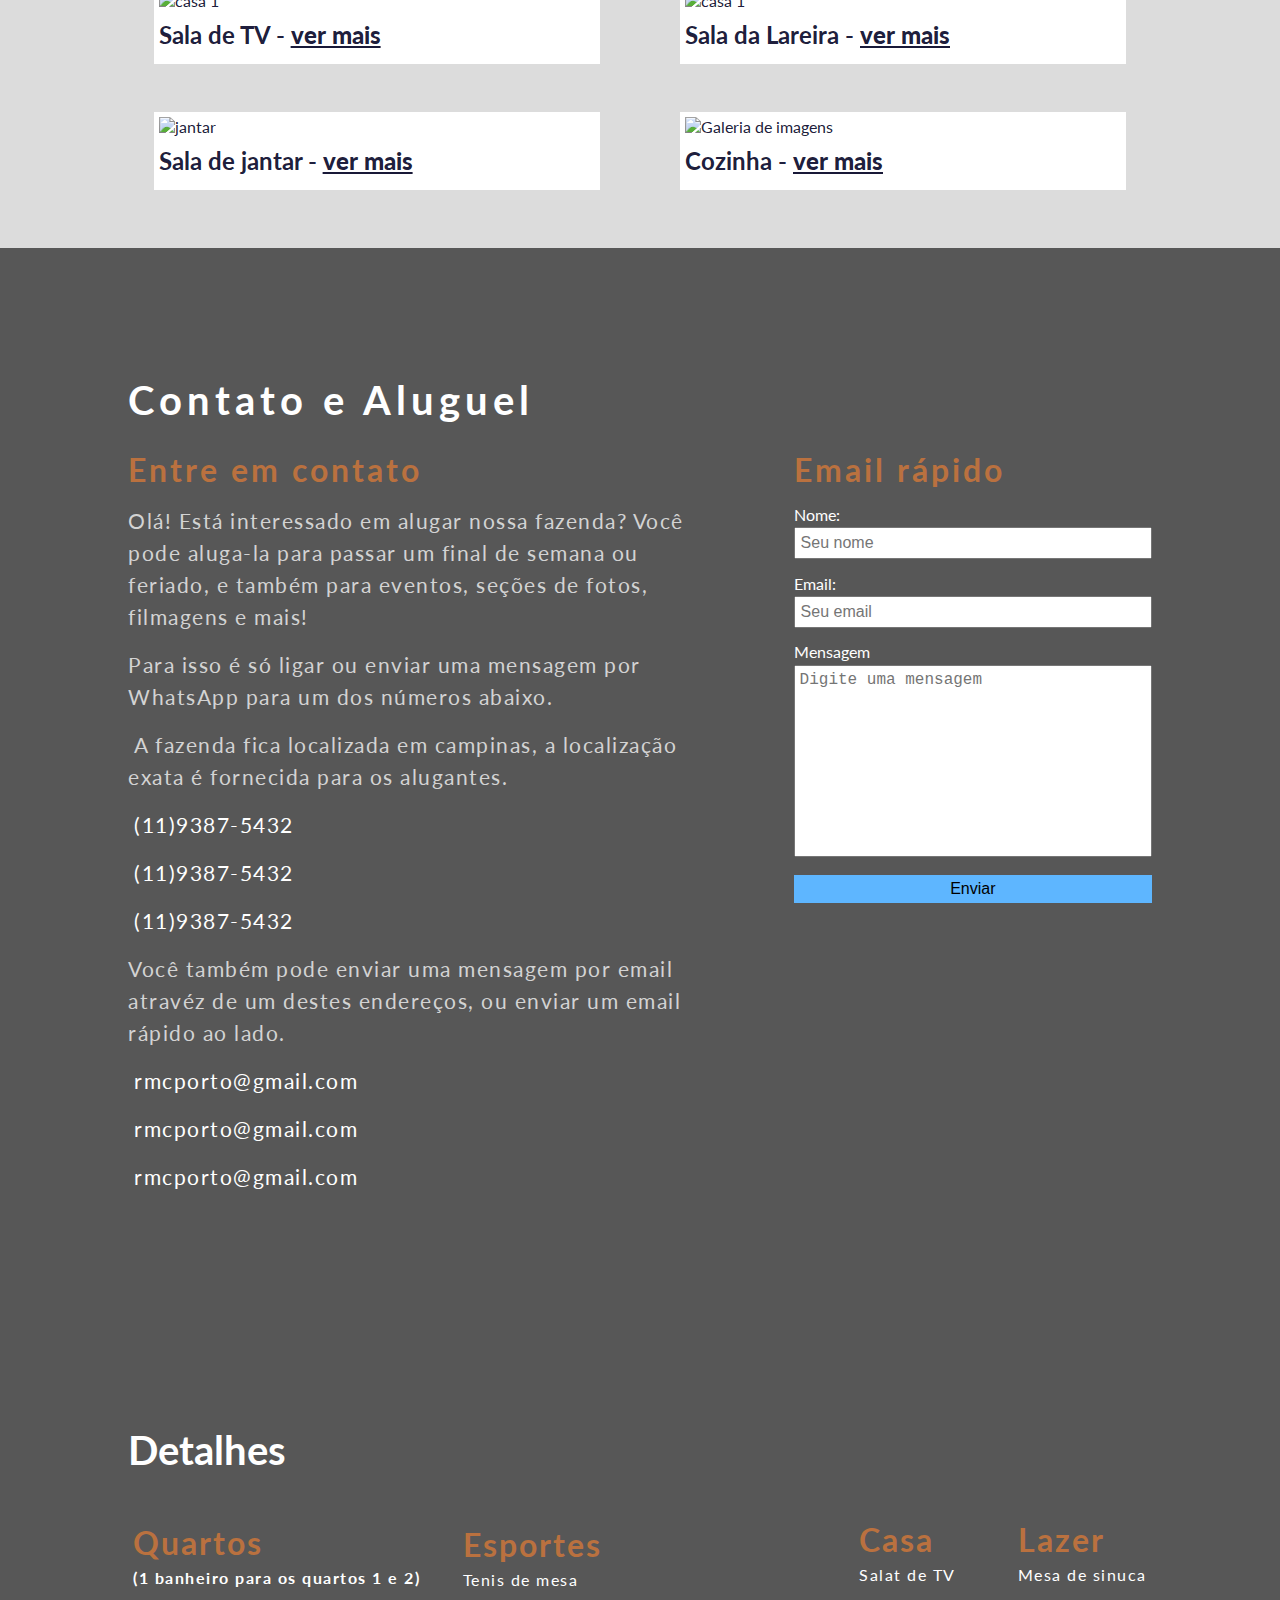
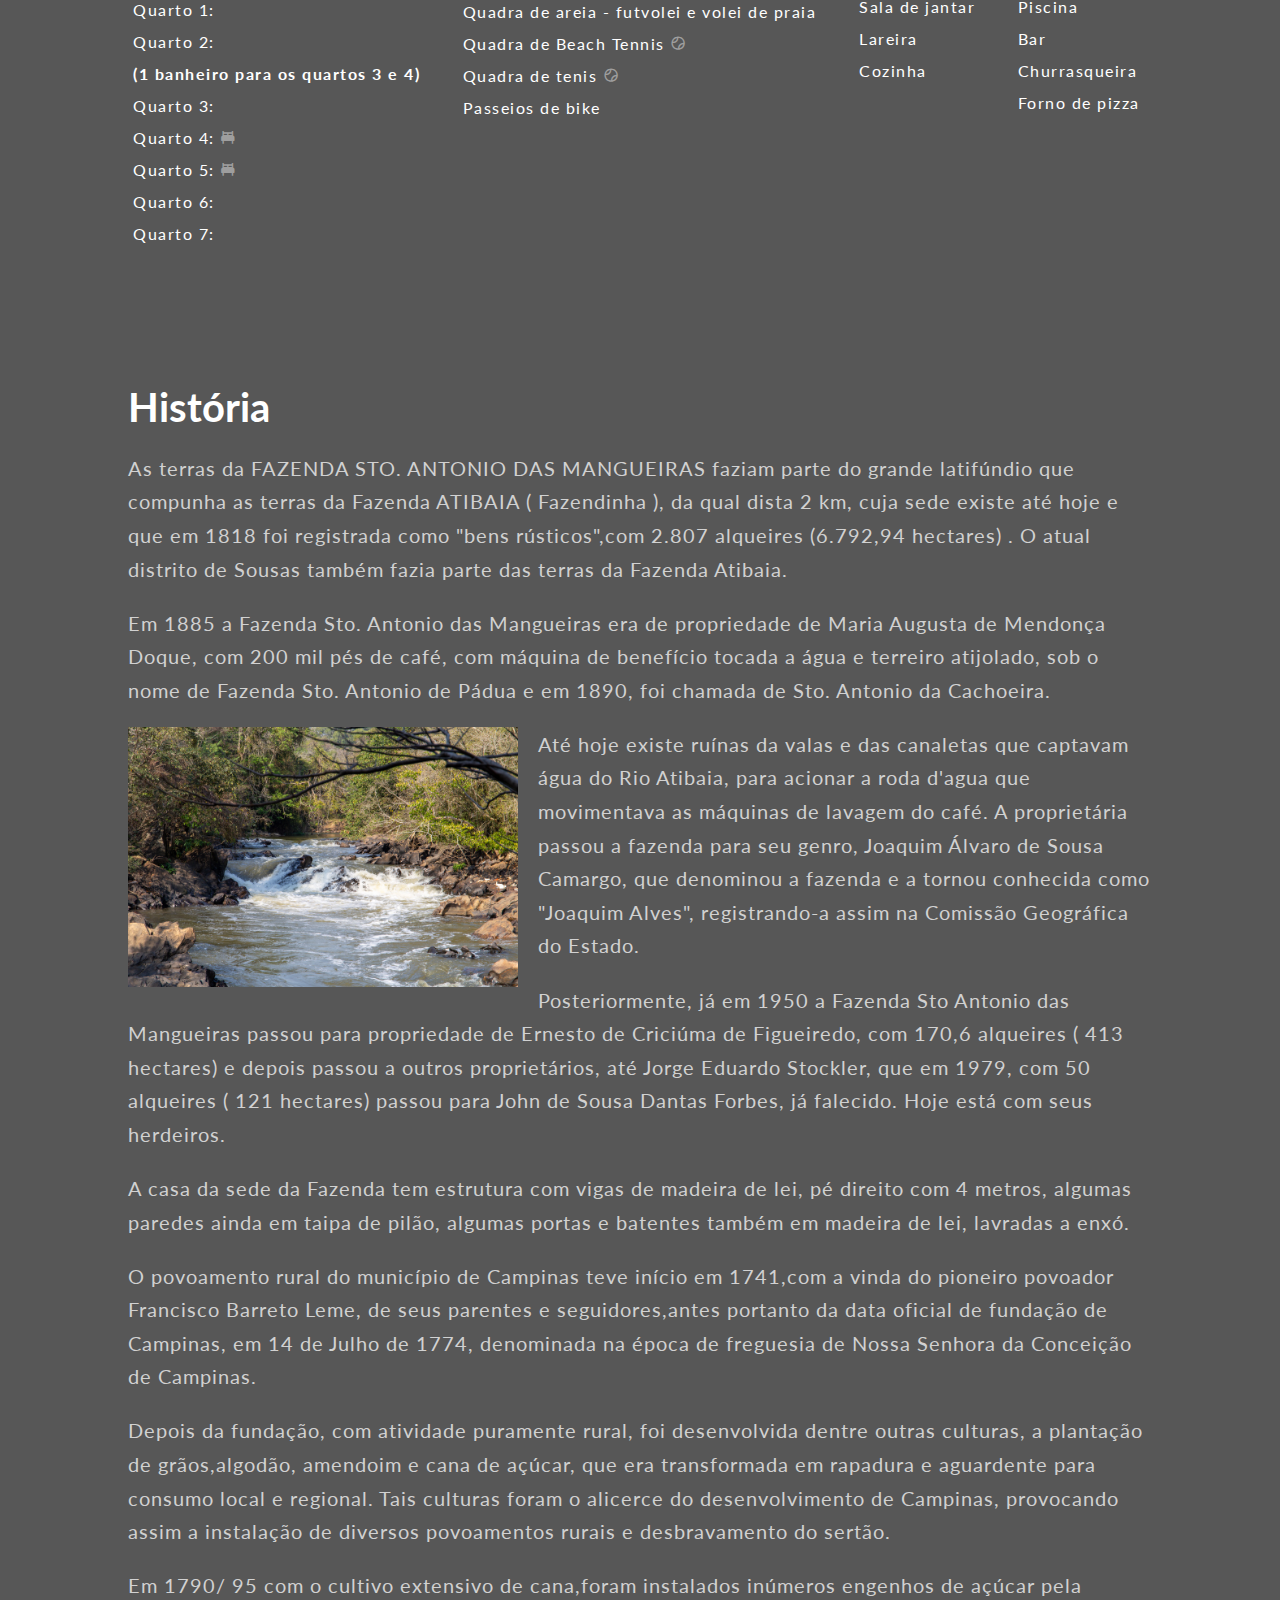
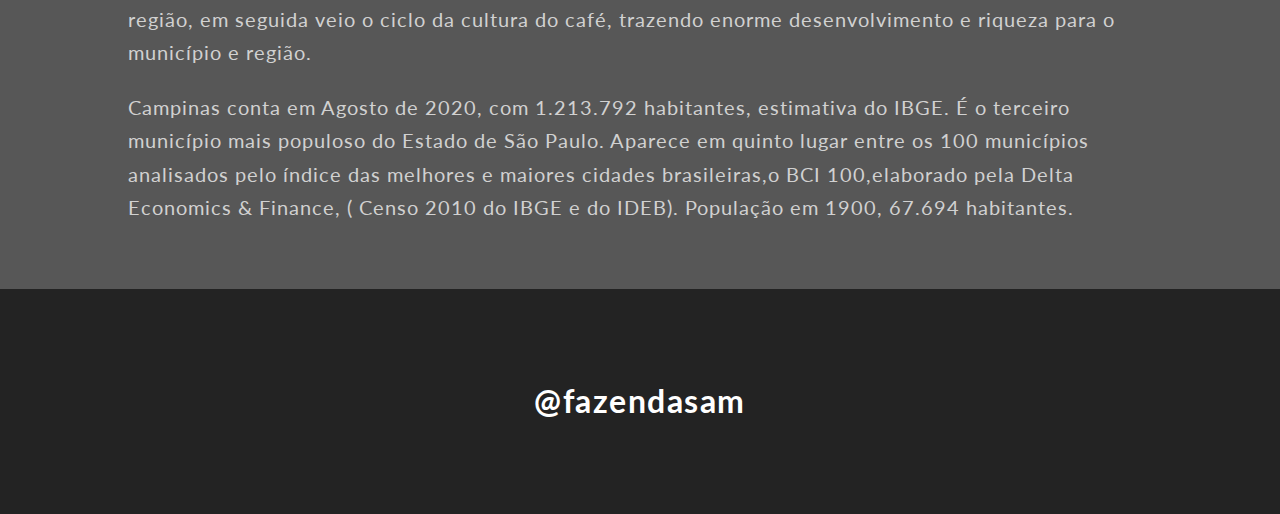
==== commit 0bcf987f: "galeria pronta" ====
--- a/projeto/html/index.html
+++ b/projeto/html/index.html
@@ -83,118 +83,297 @@
                             <!-- ####### display none ####### -->
                             <div class="display_none">
                                 <a href="../images/sala-sinuca/sinuca-2.jpg" data-lightbox="roadtrip" data-title="Sinuca 2">
-                                    <img src="../images/sala-sinuca/sinuca-2.jpg" alt="capela">
+                                    <img src="../images/sala-sinuca/sinuca-2.jpg" alt="Galeria de imagens ">
                                 </a>
                             </div>
                             <div class="display_none">
                                 <a href="../images/sala-sinuca/sinuca-3.jpg" data-lightbox="roadtrip" data-title="Sinuca 3">
-                                    <img src="../images/sala-sinuca/sinuca-3.jpg" alt="capela">
+                                    <img src="../images/sala-sinuca/sinuca-3.jpg" alt="Galeria de imagens ">
                                 </a>
                             </div>
                             <div class="display_none">
                                 <a href="../images/sala-sinuca/sinuca-4.jpg" data-lightbox="roadtrip" data-title="Sinuca 4">
-                                    <img src="../images/sala-sinuca/sinuca-4.jpg" alt="capela">
+                                    <img src="../images/sala-sinuca/sinuca-4.jpg" alt="Galeria de imagens ">
                                 </a>
                             </div>
                             <div class="display_none">
                                 <a href="../images/sala-sinuca/sinuca-5.jpg" data-lightbox="roadtrip" data-title="Sinuca 5">
-                                    <img src="../images/sala-sinuca/sinuca-5.jpg" alt="capela">
+                                    <img src="../images/sala-sinuca/sinuca-5.jpg" alt="Galeria de imagens ">
                                 </a>
                             </div>
                             <div class="display_none">
                                 <a href="../images/sala-sinuca/sinuca-6.jpg" data-lightbox="roadtrip" data-title="Sinuca 6">
-                                    <img src="../images/sala-sinuca/sinuca-6.jpg" alt="capela">
+                                    <img src="../images/sala-sinuca/sinuca-6.jpg" alt="Galeria de imagens ">
                                 </a>
                             </div>
                             <div class="display_none">
                                 <a href="../images/sala-sinuca/sinuca-7.jpg" data-lightbox="roadtrip" data-title="Sinuca 7">
-                                    <img src="../images/sala-sinuca/sinuca-7.jpg" alt="capela">
-                                </a>
-                            </div>
-
-                        </div>
-
-
-                        <div class="carrossel">
-                            <a href="../images/esportes/esportes-1.jpg">
-
-                                <div class="galeria_main_img">
-                                    <img src="../images/esportes/esportes-1.jpg" alt="casa 1">
-                                </div>
-                                <div class="h3_img_div">
-                                    <h3>Quarto - <b>ver mais</b></h3> 
+                                    <img src="../images/sala-sinuca/sinuca-7.jpg" alt="Galeria de imagens ">
+                                </a>
+                            </div>
+
+                        </div>
+
+
+                        <div class="carrossel">
+                            <a href="../images/esportes/areia-0.jpg" data-lightbox="roadtrip" data-title="Quadras de areia">
+
+                                <div class="galeria_main_img">
+                                    <img src="../images/esportes/areia-0.jpg" alt="casa 1">
+                                </div>
+                                <div class="h3_img_div">
+                                    <h3>Esportes na Areia - <b>ver mais</b></h3> 
                                 </div>
                             </a>
 
                                <!-- ####### display none ####### -->
-                               <div class="display_none">
-                                <a href="../images/capela/capela-2.jpg" data-lightbox="roadtrip">
-                                    <img src="../images/capela/capela-2.jpg" alt="capela">
-                                </a>
-                            </div>
-                            <div class="display_none">
-                                <a href="../images/capela/capela-3.jpg" data-lightbox="roadtrip">
-                                    <img src="../images/capela/capela-3.jpg" alt="capela">
-                                </a>
-                            </div>
-                            <div class="display_none">
-                                <a href="../images/capela/capela-4.jpg" data-lightbox="roadtrip">
-                                    <img src="../images/capela/capela-4.jpg" alt="capela">
-                                </a>
-                            </div>
-                            <div class="display_none">
-                                <a href="../images/capela/capela-5.jpg" data-lightbox="roadtrip">
-                                    <img src="../images/capela/capela-5.jpg" alt="capela">
-                                </a>
-                            </div>
-                            <div class="display_none">
-                                <a href="../images/capela/capela-6.jpg" data-lightbox="roadtrip">
-                                    <img src="../images/capela/capela-6.jpg" alt="capela">
-                                </a>
-                            </div>
-                            <div class="display_none">
-                                <a href="../images/capela/capela-7.jpg" data-lightbox="roadtrip">
-                                    <img src="../images/capela/capela-7.jpg" alt="capela">
-                                </a>
-                            </div>
-
-                        </div>
-
-                        <div class="carrossel">
-                            <a href="../images/esportes/esportes-1.jpg">
-
-                                <div class="galeria_main_img">
-                                    <img src="../images/esportes/esportes-1.jpg" alt="casa 1">
-                                </div>
-                                <div class="h3_img_div">
-                                    <h3>Esportes - <b>ver mais</b></h3> 
-                                </div>
-                            </a>
-                        </div>
-
-                        <div class="carrossel">
-                            <a href="../images/esportes/esportes-1.jpg">
-
-                                <div class="galeria_main_img">
-                                    <img src="../images/esportes/esportes-1.jpg" alt="casa 1">
-                                </div>
-                                <div class="h3_img_div">
-                                    <h3>Esportes - <b>ver mais</b></h3> 
-                                </div>
-                            </a>
-                        </div>
-
-                        <div class="carrossel">
-                            <a href="../images/esportes/esportes-1.jpg">
-
-                                <div class="galeria_main_img">
-                                    <img src="../images/esportes/esportes-1.jpg" alt="casa 1">
-                                </div>
-                                <div class="h3_img_div">
-                                    <h3>Esportes - <b>ver mais</b></h3> 
-                                </div>
-                            </a>
-                        </div>
+                            <div class="display_none">
+                                <a href="../images/esportes/areia-1.jpg" data-lightbox="roadtrip" data-title="Quadras de areia">
+                                    <img src="../images/esportes/areia-1.jpg" alt="Galeria de imagens ">
+                                </a>
+                            </div>
+                            <div class="display_none">
+                                <a href="../images/esportes/areia-3.jpg" data-lightbox="roadtrip" data-title="Quadras de areia">
+                                    <img src="../images/esportes/areia-2.jpg" alt="Galeria de imagens ">
+                                </a>
+                            </div>
+                            <div class="display_none">
+                                <a href="../images/esportes/areia-3.jpg" data-lightbox="roadtrip" data-title="Quadras de areia">
+                                    <img src="../images/esportes/areia-3.jpg" alt="Galeria de imagens ">
+                                </a>
+                            </div>
+                            <div class="display_none">
+                                <a href="../images/esportes/areia-4.jpg" data-lightbox="roadtrip" data-title="Quadras de areia">
+                                    <img src="../images/esportes/areia-4.jpg" alt="Galeria de imagens ">
+                                </a>
+                            </div>
+                            <div class="display_none">
+                                <a href="../images/esportes/areia-5.jpg" data-lightbox="roadtrip" data-title="Quadras de areia">
+                                    <img src="../images/esportes/areia-5.jpg" alt="Galeria de imagens ">
+                                </a>
+                            </div>
+                            <div class="display_none">
+                                <a href="../images/esportes/areia-6.jpg" data-lightbox="roadtrip" data-title="Quadras de areia">
+                                    <img src="../images/esportes/areia-6.jpg" alt="Galeria de imagens ">
+                                </a>
+                            </div>
+                            <div class="display_none">
+                                <a href="../images/esportes/areia-7.jpg" data-lightbox="roadtrip" data-title="Quadras de areia">
+                                    <img src="../images/esportes/areia-7.jpg" alt="Galeria de imagens ">
+                                </a>
+                            </div>
+                            <div class="display_none">
+                                <a href="../images/esportes/areia-8.jpg" data-lightbox="roadtrip" data-title="Quadras de areia">
+                                    <img src="../images/esportes/areia-8.jpg" alt="Galeria de imagens ">
+                                </a>
+                            </div>
+                            <div class="display_none">
+                                <a href="../images/esportes/areia-9.jpg" data-lightbox="roadtrip" data-title="Quadras de areia">
+                                    <img src="../images/esportes/areia-9.jpg" alt="Galeria de imagens ">
+                                </a>
+                            </div>
+                            <div class="display_none">
+                                <a href="../images/esportes/areia-10.jpg" data-lightbox="roadtrip" data-title="Quadras de areia">
+                                    <img src="../images/esportes/areia-10.jpg" alt="Galeria de imagens ">
+                                </a>
+                            </div>
+
+                        </div>
+
+                        <div class="carrossel">
+                            <a href="../images/quartos/quarto-1.jpg" data-lightbox="roadtrip" data-title="Quartos">
+
+                                <div class="galeria_main_img">
+                                    <img src="../images/quartos/quarto-1.jpg" alt="casa 1">
+                                </div>
+                                <div class="h3_img_div">
+                                    <h3>Quartos - <b>ver mais</b></h3> 
+                                </div>
+                            </a>
+
+                              <!-- ####### display none ####### -->
+                            <div class="display_none">
+                                <a href="../images/quartos/quarto-2.jpg" data-lightbox="roadtrip" data-title="Quartos">
+                                    <img src="../images/quartos/quarto-1.jpg" alt="Galeria de imagens ">
+                                </a>
+                            </div>
+                            <div class="display_none">
+                                <a href="../images/quartos/quarto-3.jpg" data-lightbox="roadtrip" data-title="Quartos">
+                                    <img src="../images/quartos/quarto-1.jpg" alt="Galeria de imagens ">
+                                </a>
+                            </div>
+                            <div class="display_none">
+                                <a href="../images/quartos/quarto-4.jpg" data-lightbox="roadtrip" data-title="Quartos">
+                                    <img src="../images/quartos/quarto-1.jpg" alt="Galeria de imagens ">
+                                </a>
+                            </div>
+                            <div class="display_none">
+                                <a href="../images/quartos/quarto-5.jpg" data-lightbox="roadtrip" data-title="Quartos">
+                                    <img src="../images/quartos/quarto-1.jpg" alt="Galeria de imagens ">
+                                </a>
+                            </div>
+                            <div class="display_none">
+                                <a href="../images/quartos/quarto-6.jpg" data-lightbox="roadtrip" data-title="Quartos">
+                                    <img src="../images/quartos/quarto-1.jpg" alt="Galeria de imagens ">
+                                </a>
+                            </div>
+                            <div class="display_none">
+                                <a href="../images/quartos/quarto-7.jpg" data-lightbox="roadtrip" data-title="Quartos">
+                                    <img src="../images/quartos/quarto-1.jpg" alt="Galeria de imagens ">
+                                </a>
+                            </div>
+                            <div class="display_none">
+                                <a href="../images/quartos/quarto-8.jpg" data-lightbox="roadtrip" data-title="Quartos">
+                                    <img src="../images/quartos/quarto-1.jpg" alt="Galeria de imagens ">
+                                </a>
+                            </div>
+                            <div class="display_none">
+                                <a href="../images/quartos/quarto-9.jpg" data-lightbox="roadtrip" data-title="Quartos">
+                                    <img src="../images/quartos/quarto-1.jpg" alt="Galeria de imagens ">
+                                </a>
+                            </div>
+                            <div class="display_none">
+                                <a href="../images/quartos/quarto-10.jpg" data-lightbox="roadtrip" data-title="Quartos">
+                                    <img src="../images/quartos/quarto-1.jpg" alt="Galeria de imagens ">
+                                </a>
+                            </div>
+                            <div class="display_none">
+                                <a href="../images/quartos/quarto-11.jpg" data-lightbox="roadtrip" data-title="Quartos">
+                                    <img src="../images/quartos/quarto-1.jpg" alt="Galeria de imagens ">
+                                </a>
+                            </div>
+                            <div class="display_none">
+                                <a href="../images/quartos/quarto-12.jpg" data-lightbox="roadtrip" data-title="Quartos">
+                                    <img src="../images/quartos/quarto-1.jpg" alt="Galeria de imagens ">
+                                </a>
+                            </div>
+                            <div class="display_none">
+                                <a href="../images/quartos/quarto-13.jpg" data-lightbox="roadtrip" data-title="Quartos">
+                                    <img src="../images/quartos/quarto-1.jpg" alt="Galeria de imagens ">
+                                </a>
+                            </div>
+                            <div class="display_none">
+                                <a href="../images/quartos/quarto-14.jpg" data-lightbox="roadtrip" data-title="Quartos">
+                                    <img src="../images/quartos/quarto-1.jpg" alt="Galeria de imagens ">
+                                </a>
+                            </div>
+                            <div class="display_none">
+                                <a href="../images/quartos/quarto-15.jpg" data-lightbox="roadtrip" data-title="Quartos">
+                                    <img src="../images/quartos/quarto-1.jpg" alt="Galeria de imagens ">
+                                </a>
+                            </div>
+                            <div class="display_none">
+                                <a href="../images/quartos/quarto-16.jpg" data-lightbox="roadtrip" data-title="Quartos">
+                                    <img src="../images/quartos/quarto-1.jpg" alt="Galeria de imagens ">
+                                </a>
+                            </div>
+                            <div class="display_none">
+                                <a href="../images/quartos/quarto-17.jpg" data-lightbox="roadtrip" data-title="Quartos">
+                                    <img src="../images/quartos/quarto-1.jpg" alt="Galeria de imagens ">
+                                </a>
+                            </div>
+                            <div class="display_none">
+                                <a href="../images/quartos/quarto-18.jpg" data-lightbox="roadtrip" data-title="Quartos">
+                                    <img src="../images/quartos/quarto-1.jpg" alt="Galeria de imagens ">
+                                </a>
+                            </div>
+                            <div class="display_none">
+                                <a href="../images/quartos/quarto-19.jpg" data-lightbox="roadtrip" data-title="Quartos">
+                                    <img src="../images/quartos/quarto-1.jpg" alt="Galeria de imagens ">
+                                </a>
+                            </div>
+                            <div class="display_none">
+                                <a href="../images/quartos/quarto-20.jpg" data-lightbox="roadtrip" data-title="Quartos">
+                                    <img src="../images/quartos/quarto-1.jpg" alt="Galeria de imagens ">
+                                </a>
+                            </div>
+                            <div class="display_none">
+                                <a href="../images/quartos/quarto-21.jpg" data-lightbox="roadtrip" data-title="Quartos">
+                                    <img src="../images/quartos/quarto-1.jpg" alt="Galeria de imagens ">
+                                </a>
+                            </div>
+                            <div class="display_none">
+                                <a href="../images/quartos/quarto-22.jpg" data-lightbox="roadtrip" data-title="Quartos">
+                                    <img src="../images/quartos/quarto-1.jpg" alt="Galeria de imagens ">
+                                </a>
+                            </div>
+                        </div>
+
+
+
+
+
+                        <div class="carrossel">
+                            <a href="../images/esportes/ping-pong-1.jpg" data-lightbox="roadtrip" data-title="Sala Pingo Pong">
+
+                                <div class="galeria_main_img">
+                                    <img src="../images/esportes/ping-pong-1.jpg" alt="casa 1">
+                                </div>
+                                <div class="h3_img_div">
+                                    <h3>Sala do Ping-Pong - <b>ver mais</b></h3> 
+                                </div>
+                            </a>
+
+                            <!-- display none -->
+                            <div class="display_none">
+                                <a href="../images/esportes/ping-pong-2.jpg" data-lightbox="roadtrip" data-title="Sala Pingo Pong">
+                                    <img src="../images/esportes/ping-pong-2.jpg" alt="Galeria de imagens ">
+                                </a>
+                            </div>
+                            <div class="display_none">
+                                <a href="../images/esportes/ping-pong-3.jpg" data-lightbox="roadtrip" data-title="Sala Pingo Pong">
+                                    <img src="../images/esportes/ping-pong-3.jpg" alt="Galeria de imagens ">
+                                </a>
+                            </div>
+                            <div class="display_none">
+                                <a href="../images/esportes/ping-pong-4.jpg" data-lightbox="roadtrip" data-title="Sala Pingo Pong">
+                                    <img src="../images/esportes/ping-pong-4.jpg" alt="Galeria de imagens ">
+                                </a>
+                            </div>
+                            <div class="display_none">
+                                <a href="../images/esportes/ping-pong-5.jpg" data-lightbox="roadtrip" data-title="Sala Pingo Pong">
+                                    <img src="../images/esportes/ping-pong-5.jpg" alt="Galeria de imagens ">
+                                </a>
+                            </div>
+                            <div class="display_none">
+                                <a href="../images/esportes/ping-pong-6.jpg" data-lightbox="roadtrip" data-title="Sala Pingo Pong">
+                                    <img src="../images/esportes/ping-pong-6.jpg" alt="Galeria de imagens ">
+                                </a>
+                            </div>
+                        </div>
+
+
+
+
+
+                        <div class="carrossel">
+                            <a href="../images/sala-tv/sala-tv-1.jpg" data-lightbox="roadtrip" data-title="Sala de TV">
+
+                                <div class="galeria_main_img">
+                                    <img src="../images/sala-tv/sala-tv-1.jpg" alt="casa 1">
+                                </div>
+                                <div class="h3_img_div">
+                                    <h3>Sala de TV - <b>ver mais</b></h3> 
+                                </div>
+                            </a>
+
+                              <!-- display none -->
+                            <div class="display_none">
+                                <a href="../images/sala-tv/sala-tv-1.jpg" data-lightbox="roadtrip" data-title="Sala de TV">
+                                    <img src="../images/sala-tv/sala-tv-1.jpg" alt="Galeria de imagens ">
+                                </a>
+                            </div>
+                            <div class="display_none">
+                                <a href="../images/sala-tv/sala-tv-1.jpg" data-lightbox="roadtrip" data-title="Sala de TV">
+                                    <img src="../images/sala-tv/sala-tv-1.jpg" alt="Galeria de imagens ">
+                                </a>
+                            </div>
+                        </div>
+
+
+
+
+
 
                         <div class="carrossel">
                             <a href="../images/jantar/jantar-1.jpg" data-lightbox="roadtrip" data-title="Sala de jantar 1">
@@ -251,7 +430,7 @@
                         <div class="carrossel">
                             <a href="../images/piscina/piscina-1.jpg" data-lightbox="roadtrip" data-title="Piscina 1">
                                 <div class="galeria_main_img">
-                                    <img src="../images/piscina/piscina-1.jpg" alt="capela"> 
+                                    <img src="../images/piscina/piscina-1.jpg" alt="Galeria de imagens "> 
                                 </div>
                                 <div class="h3_img_div">
                                     <h3>Piscina - <b>ver mais</b></h3> 
@@ -261,32 +440,32 @@
                             <!-- ####### display none ####### -->
                             <div class="display_none">
                                 <a href="../images/piscina/piscina-2.jpg" data-lightbox="roadtrip" data-title="Piscina 2">
-                                    <img src="../images/piscina/piscina-2.jpg" alt="capela">
+                                    <img src="../images/piscina/piscina-2.jpg" alt="Galeria de imagens ">
                                 </a>
                             </div>
                             <div class="display_none">
                                 <a href="../images/piscina/piscina-3.jpg" data-lightbox="roadtrip" data-title="Piscina 3">
-                                    <img src="../images/piscina/piscina-3.jpg" alt="capela">
+                                    <img src="../images/piscina/piscina-3.jpg" alt="Galeria de imagens ">
                                 </a>
                             </div>
                             <div class="display_none">
                                 <a href="../images/piscina/piscina-4.jpg" data-lightbox="roadtrip" data-title="Piscina 4">
-                                    <img src="../images/piscina/piscina-4.jpg" alt="capela">
+                                    <img src="../images/piscina/piscina-4.jpg" alt="Galeria de imagens ">
                                 </a>
                             </div>
                             <div class="display_none">
                                 <a href="../images/piscina/piscina-5.jpg" data-lightbox="roadtrip" data-title="Piscina 5">
-                                    <img src="../images/piscina/piscina-5.jpg" alt="capela">
+                                    <img src="../images/piscina/piscina-5.jpg" alt="Galeria de imagens ">
                                 </a>
                             </div>
                             <div class="display_none">
                                 <a href="../images/piscina/piscina-6.jpg" data-lightbox="roadtrip" data-title="Piscina 6">
-                                    <img src="../images/piscina/piscina-6.jpg" alt="capela">
+                                    <img src="../images/piscina/piscina-6.jpg" alt="Galeria de imagens ">
                                 </a>
                             </div>
                             <div class="display_none">
                                 <a href="../images/piscina/piscina-7.jpg" data-lightbox="roadtrip" data-title="Piscina 7">
-                                    <img src="../images/piscina/piscina-7.jpg" alt="capela">
+                                    <img src="../images/piscina/piscina-7.jpg" alt="Galeria de imagens ">
                                 </a>
                             </div>
                         </div>
@@ -296,7 +475,7 @@
                             <!-- <h2>Capela</h2> -->
                             <a href="../images/capela/capela-1.jpg" data-lightbox="roadtrip" data-title="capela 1">
                                 <div class="galeria_main_img">
-                                    <img src="../images/capela/capela-1.jpg" alt="capela"> 
+                                    <img src="../images/capela/capela-1.jpg" alt="Galeria de imagens "> 
                                 </div>
                                 <div class="h3_img_div">
                                     <h3>Capela - <b>ver mais</b></h3> 
@@ -306,78 +485,195 @@
                             <!-- ####### display none ####### -->
                             <div class="display_none">
                                 <a href="../images/capela/capela-2.jpg" data-lightbox="roadtrip" data-title="Capela 2">
-                                    <img src="../images/capela/capela-2.jpg" alt="capela">
+                                    <img src="../images/capela/capela-2.jpg" alt="Galeria de imagens ">
                                 </a>
                             </div>
                             <div class="display_none">
                                 <a href="../images/capela/capela-3.jpg" data-lightbox="roadtrip" data-title="Capela 3">
-                                    <img src="../images/capela/capela-3.jpg" alt="capela">
+                                    <img src="../images/capela/capela-3.jpg" alt="Galeria de imagens ">
                                 </a>
                             </div>
                             <div class="display_none">
                                 <a href="../images/capela/capela-4.jpg" data-lightbox="roadtrip" data-title="Capela 4">
-                                    <img src="../images/capela/capela-4.jpg" alt="capela">
+                                    <img src="../images/capela/capela-4.jpg" alt="Galeria de imagens ">
                                 </a>
                             </div>
                             <div class="display_none">
                                 <a href="../images/capela/capela-5.jpg" data-lightbox="roadtrip" data-title="Capela 5">
-                                    <img src="../images/capela/capela-5.jpg" alt="capela">
+                                    <img src="../images/capela/capela-5.jpg" alt="Galeria de imagens ">
                                 </a>
                             </div>
                             <div class="display_none">
                                 <a href="../images/capela/capela-6.jpg" data-lightbox="roadtrip" data-title="Capela 6">
-                                    <img src="../images/capela/capela-6.jpg" alt="capela">
+                                    <img src="../images/capela/capela-6.jpg" alt="Galeria de imagens ">
                                 </a>
                             </div>
                             <div class="display_none">
                                 <a href="../images/capela/capela-7.jpg" data-lightbox="roadtrip" data-title="Capela 7">
-                                    <img src="../images/capela/capela-7.jpg" alt="capela">
-                                </a>
-                            </div>
-                        </div>
-
-                        <div class="carrossel">
-                            <a href="../images/esportes/esportes-1.jpg">
-
-                                <div class="galeria_main_img">
-                                    <img src="../images/esportes/esportes-1.jpg" alt="casa 1">
-                                </div>
-                                <div class="h3_img_div">
-                                    <h3>Esportes - <b>ver mais</b></h3> 
-                                </div>
-                            </a>
-                        </div>
-
-                        <div class="carrossel">
-                            <a href="../images/esportes/esportes-1.jpg">
-
-                                <div class="galeria_main_img">
-                                    <img src="../images/esportes/esportes-1.jpg" alt="casa 1">
-                                </div>
-                                <div class="h3_img_div">
-                                    <h3>Esportes - <b>ver mais</b></h3> 
-                                </div>
-                            </a>
-                        </div>
-
-                        <div class="carrossel">
-                            <a href="../images/esportes/esportes-1.jpg">
-
-                                <div class="galeria_main_img">
-                                    <img src="../images/esportes/esportes-1.jpg" alt="casa 1">
-                                </div>
-                                <div class="h3_img_div">
-                                    <h3>Esportes - <b>ver mais</b></h3> 
-                                </div>
-                            </a>
-                        </div>
-
-                        <div class="carrossel">
-
-                            <!-- <h2>Capela</h2> -->
+                                    <img src="../images/capela/capela-7.jpg" alt="Galeria de imagens ">
+                                </a>
+                            </div>
+                        </div>
+
+                        <div class="carrossel">
+                            <a href="../images/esportes/quadra-tenis-1.jpg" data-lightbox="roadtrip">
+
+                                <div class="galeria_main_img">
+                                    <img src="../images/esportes/quadra-tenis-1.jpg" alt="casa 1">
+                                </div>
+                                <div class="h3_img_div">
+                                    <h3>Quadra de Tenis- <b>ver mais</b></h3> 
+                                </div>
+                            </a>
+
+                              <!-- ####### display none ####### -->
+                            <div class="display_none">
+                                <a href="../images/esportes/quadra-tenis-2.jpg" data-lightbox="roadtrip" data-title="Capela 2">
+                                    <img src="../images/esportes/quadra-tenis-2.jpg" alt="Galeria de imagens ">
+                                </a>
+                            </div>
+                            <div class="display_none">
+                                <a href="../images/esportes/quadra-tenis-3.jpg" data-lightbox="roadtrip" data-title="Capela 3">
+                                    <img src="../images/esportes/quadra-tenis-3.jpg" alt="Galeria de imagens ">
+                                </a>
+                            </div>
+                        </div>
+
+
+
+
+
+                        <div class="carrossel">
+                            <a href="../images/a-fazenda/geral-1.jpg" data-lightbox="roadtrip" data-title="A fazenda">
+
+                                <div class="galeria_main_img">
+                                    <img src="../images/a-fazenda/geral-1.jpg" alt="casa 1">
+                                </div>
+                                <div class="h3_img_div">
+                                    <h3>A Fazenda - <b>ver mais</b></h3> 
+                                </div>
+                            </a>
+
+                                <!-- ####### display none ####### -->
+                                <div class="display_none">
+                                    <a href="../images/a-fazenda/geral-2.jpg" data-lightbox="roadtrip" data-title="A Fazenda">
+                                        <img src="../images/a-fazenda/geral-2.jpg" alt="Galeria de imagens ">
+                                    </a>
+                                </div>
+                                <div class="display_none">
+                                    <a href="../images/a-fazenda/geral-3.jpg" data-lightbox="roadtrip" data-title="A Fazenda">
+                                        <img src="../images/a-fazenda/geral-3.jpg" alt="Galeria de imagens ">
+                                    </a>
+                                </div>
+                                <div class="display_none">
+                                    <a href="../images/a-fazenda/geral-4.jpg" data-lightbox="roadtrip" data-title="A Fazenda">
+                                        <img src="../images/a-fazenda/geral-4.jpg" alt="Galeria de imagens ">
+                                    </a>
+                                </div>
+                                <div class="display_none">
+                                    <a href="../images/a-fazenda/geral-5.jpg" data-lightbox="roadtrip" data-title="A Fazenda">
+                                        <img src="../images/a-fazenda/geral-5.jpg" alt="Galeria de imagens ">
+                                    </a>
+                                </div>
+                                <div class="display_none">
+                                    <a href="../images/a-fazenda/geral-6.jpg" data-lightbox="roadtrip" data-title="A Fazenda">
+                                        <img src="../images/a-fazenda/geral-6.jpg" alt="Galeria de imagens ">
+                                    </a>
+                                </div>
+                                <div class="display_none">
+                                    <a href="../images/a-fazenda/geral-7.jpg" data-lightbox="roadtrip" data-title="A Fazenda">
+                                        <img src="../images/a-fazenda/geral-7.jpg" alt="Galeria de imagens ">
+                                    </a>
+                                </div>
+                                <div class="display_none">
+                                    <a href="../images/a-fazenda/geral-8.jpg" data-lightbox="roadtrip" data-title="A Fazenda">
+                                        <img src="../images/a-fazenda/geral-8.jpg" alt="Galeria de imagens ">
+                                    </a>
+                                </div>
+                                <div class="display_none">
+                                    <a href="../images/a-fazenda/geral-9.jpg" data-lightbox="roadtrip" data-title="A Fazenda">
+                                        <img src="../images/a-fazenda/geral-9.jpg" alt="Galeria de imagens ">
+                                    </a>
+                                </div>
+                                <div class="display_none">
+                                    <a href="../images/a-fazenda/geral-10.jpg" data-lightbox="roadtrip" data-title="A Fazenda">
+                                        <img src="../images/a-fazenda/geral-10.jpg" alt="Galeria de imagens ">
+                                    </a>
+                                </div>
+                                <div class="display_none">
+                                    <a href="../images/a-fazenda/geral-11.jpg" data-lightbox="roadtrip" data-title="A Fazenda">
+                                        <img src="../images/a-fazenda/geral-11.jpg" alt="Galeria de imagens ">
+                                    </a>
+                                </div>
+                                <div class="display_none">
+                                    <a href="../images/a-fazenda/geral-12.jpg" data-lightbox="roadtrip" data-title="A Fazenda">
+                                        <img src="../images/a-fazenda/geral-12.jpg" alt="Galeria de imagens ">
+                                    </a>
+                                </div>
+                                <div class="display_none">
+                                    <a href="../images/a-fazenda/geral-13.jpg" data-lightbox="roadtrip" data-title="A Fazenda">
+                                        <img src="../images/a-fazenda/geral-13.jpg" alt="Galeria de imagens ">
+                                    </a>
+                                </div>
+                                <div class="display_none">
+                                    <a href="../images/a-fazenda/geral-14.jpg" data-lightbox="roadtrip" data-title="A Fazenda">
+                                        <img src="../images/a-fazenda/geral-14.jpg" alt="Galeria de imagens ">
+                                    </a>
+                                </div>
+                                <div class="display_none">
+                                    <a href="../images/a-fazenda/geral-15.jpg" data-lightbox="roadtrip" data-title="A Fazenda">
+                                        <img src="../images/a-fazenda/geral-15.jpg" alt="Galeria de imagens ">
+                                    </a>
+                                </div>
+    
+                        </div>
+
+
+
+
+
+
+                        <div class="carrossel">
+                            <a href="../images/sala-lareira/sala-lareira-1.jpg" data-lightbox="roadtrip">
+
+                                <div class="galeria_main_img">
+                                    <img src="../images/sala-lareira/sala-lareira-1.jpg" alt="casa 1">
+                                </div>
+                                <div class="h3_img_div">
+                                    <h3>Sala da Lareira - <b>ver mais</b></h3> 
+                                </div>
+                            </a>
+
+                             <!-- ####### display none ####### -->
+                             <div class="display_none">
+                                <a href="../images/sala-lareira/sala-lareira-2.jpg" data-lightbox="roadtrip" data-title="Capela 2">
+                                    <img src="../images/sala-lareira/sala-lareira-2.jpg" alt="Galeria de imagens ">
+                                </a>
+                            </div>
+                            <div class="display_none">
+                                <a href="../images/sala-lareira/sala-lareira-3.jpg" data-lightbox="roadtrip" data-title="Capela 3">
+                                    <img src="../images/sala-lareira/sala-lareira-3.jpg" alt="Galeria de imagens ">
+                                </a>
+                            </div>
+                            <div class="display_none">
+                                <a href="../images/sala-lareira/sala-lareira-4.jpg" data-lightbox="roadtrip" data-title="Capela 3">
+                                    <img src="../images/sala-lareira/sala-lareira-4.jpg" alt="Galeria de imagens ">
+                                </a>
+                            </div>
+                            <div class="display_none">
+                                <a href="../images/sala-lareira/sala-lareira-5.jpg" data-lightbox="roadtrip" data-title="Capela 3">
+                                    <img src="../images/sala-lareira/sala-lareira-5.jpg" alt="Galeria de imagens ">
+                                </a>
+                            </div>
+                        </div>
+
+
+
+                        <div class="carrossel">
+
                             <a href="../images/cozinha/cozinha-1.jpg" data-lightbox="roadtrip" data-title="Cozinha 1">
                                 <div class="galeria_main_img">
-                                    <img src="../images/cozinha/cozinha-1.jpg" alt="capela"> 
+                                    <img src="../images/cozinha/cozinha-1.jpg" alt="Galeria de imagens "> 
                                 </div>
                                 <div class="h3_img_div">
                                     <h3>Cozinha - <b>ver mais</b></h3> 
@@ -387,12 +683,12 @@
                             <!-- ####### display none ####### -->
                             <div class="display_none">
                                 <a href="../images/cozinha/cozinha-2.jpg" data-lightbox="roadtrip" data-title="Cozinha 2">
-                                    <img src="../images/cozinha/cozinha-2.jpg" alt="capela">
+                                    <img src="../images/cozinha/cozinha-2.jpg" alt="Galeria de imagens ">
                                 </a>
                             </div>
                             <div class="display_none">
                                 <a href="../images/cozinha/cozinha-3.jpg" data-lightbox="roadtrip" data-title="Cozinha 3">
-                                    <img src="../images/cozinha/cozinha-3.jpg" alt="capela">
+                                    <img src="../images/cozinha/cozinha-3.jpg" alt="Galeria de imagens ">
                                 </a>
                             </div>
                     
